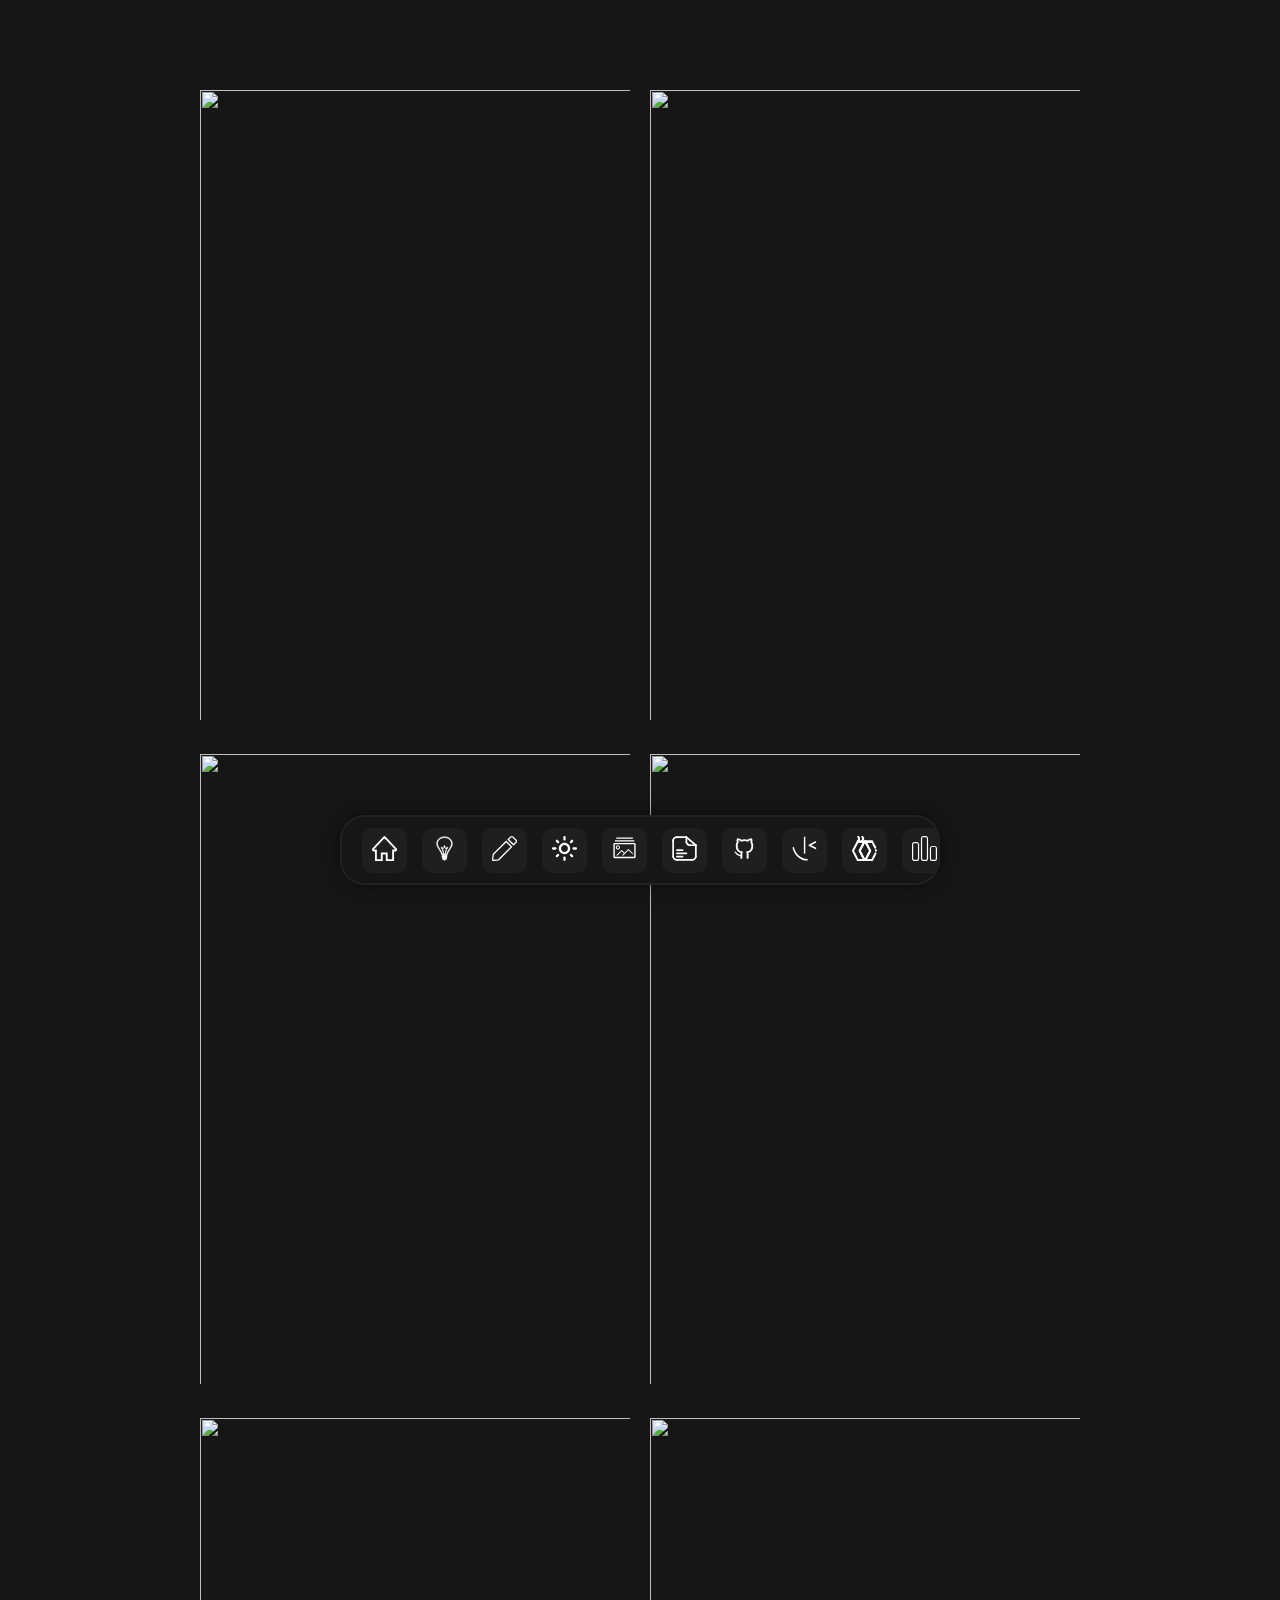
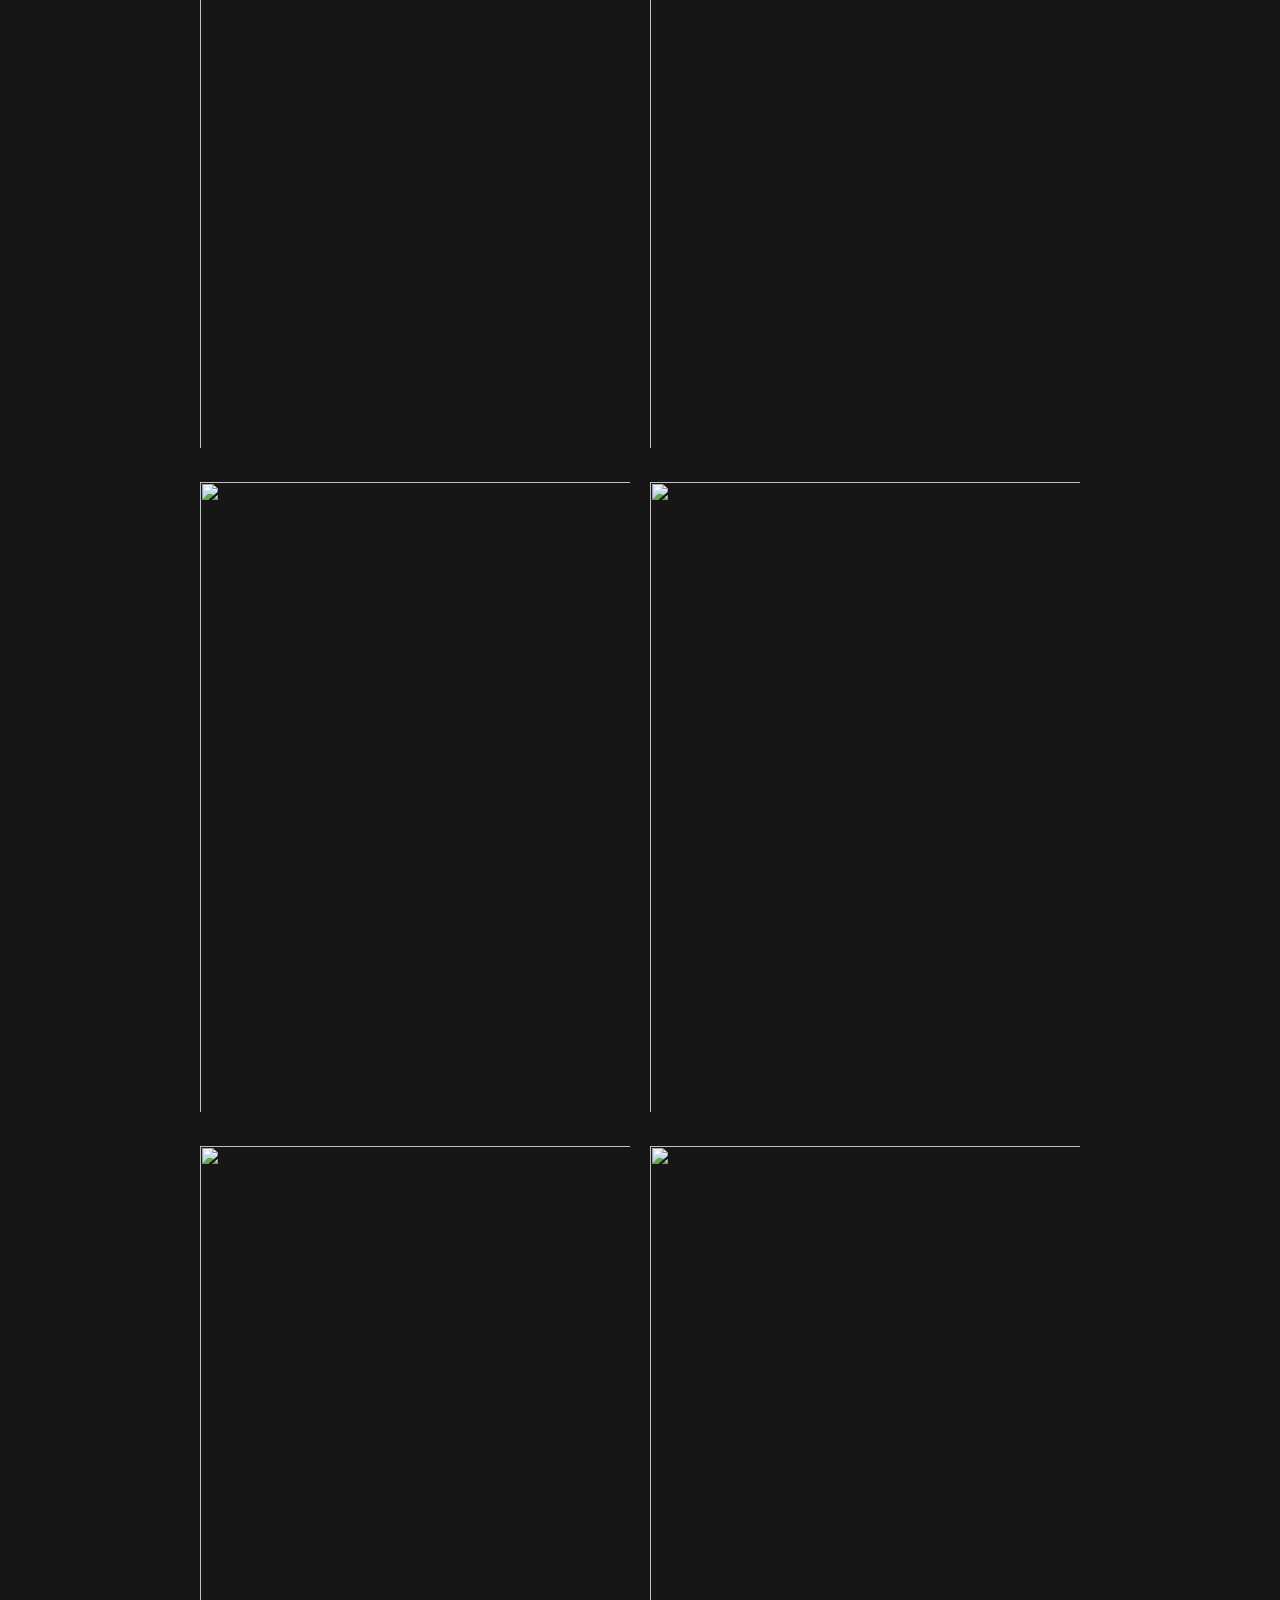
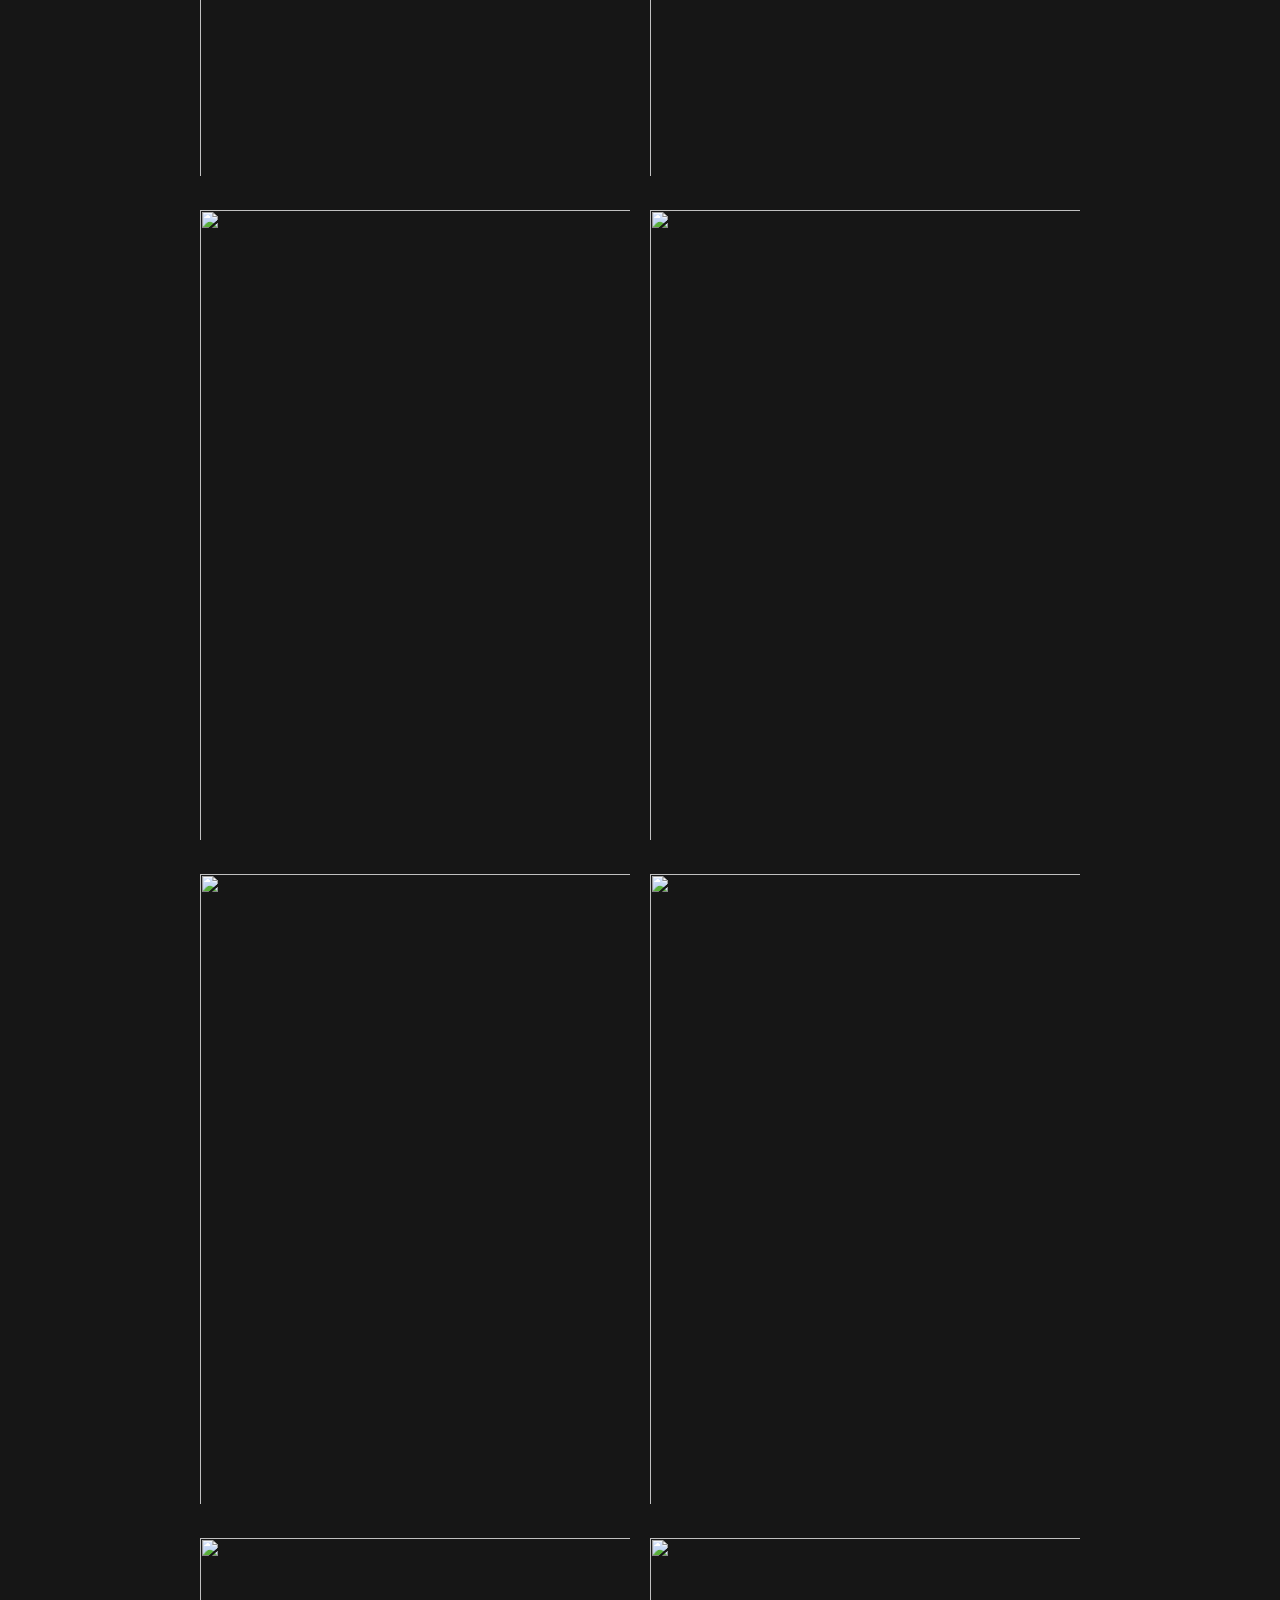
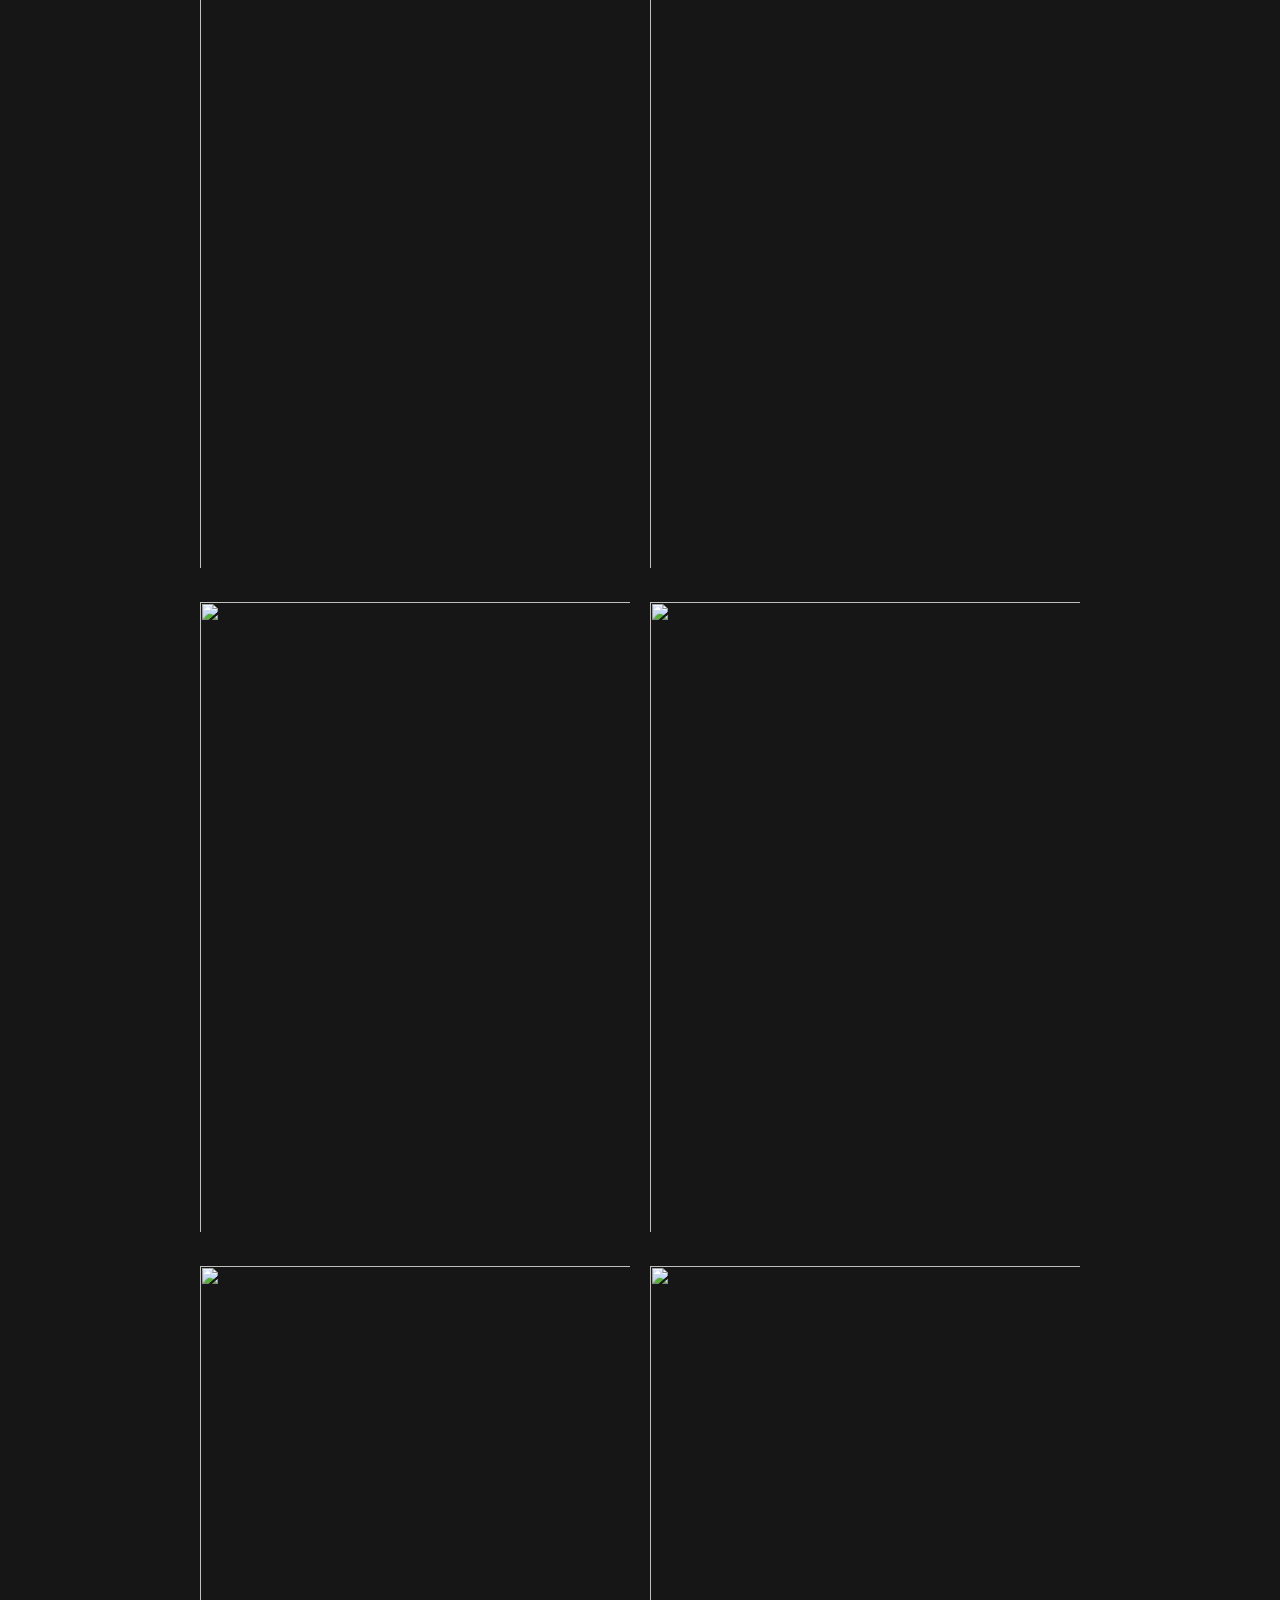
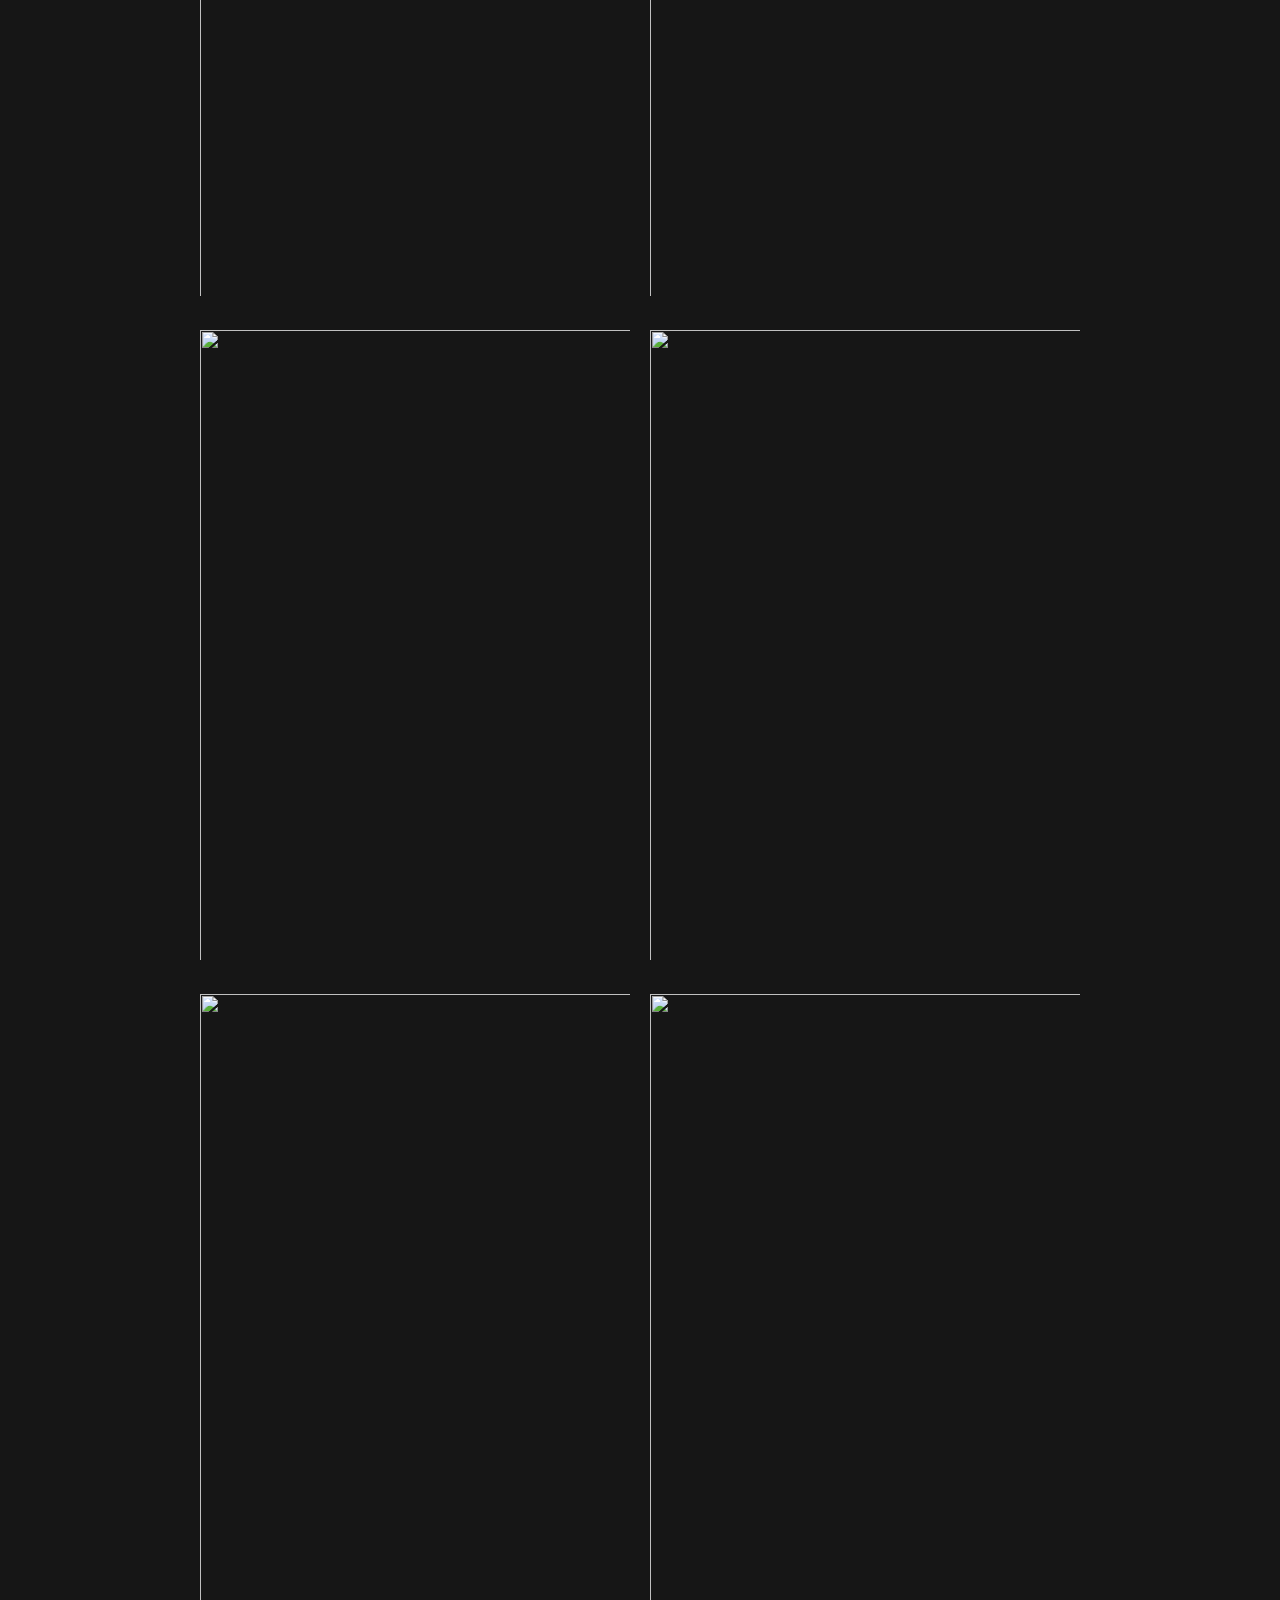
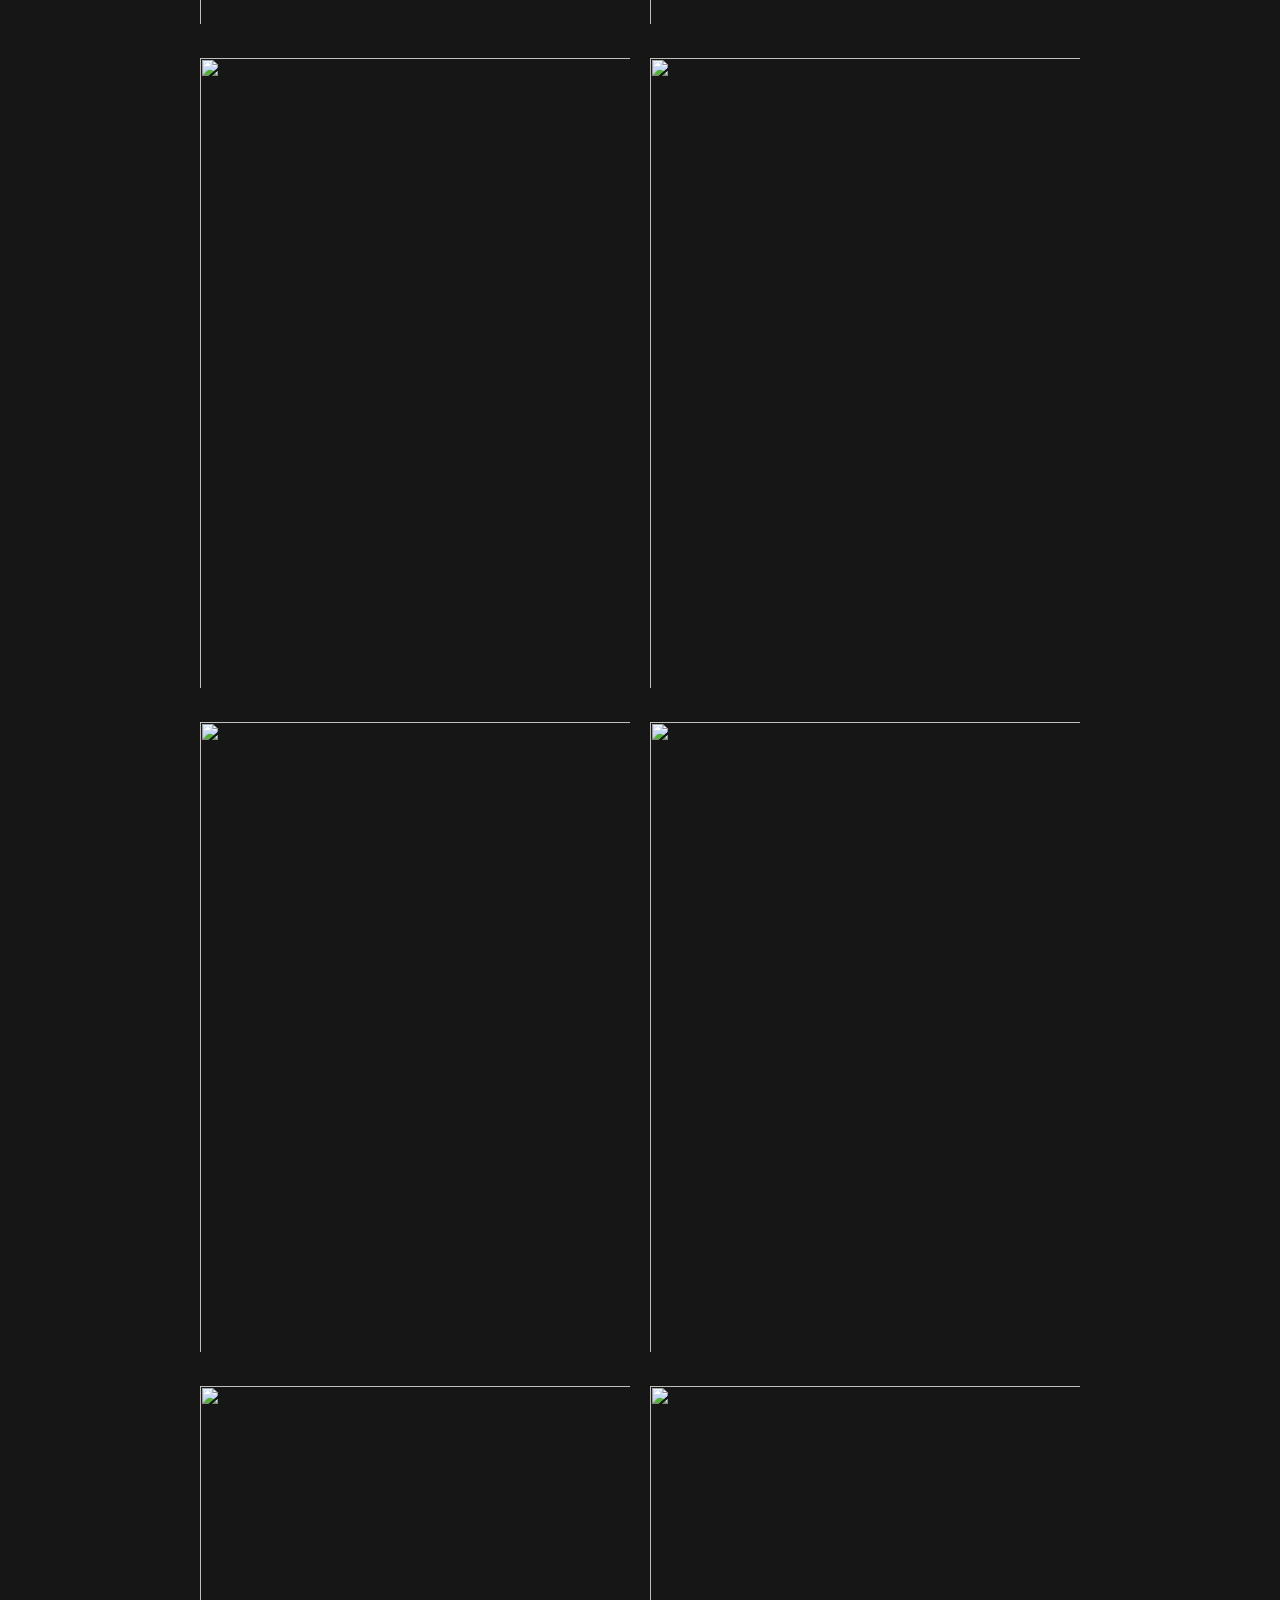
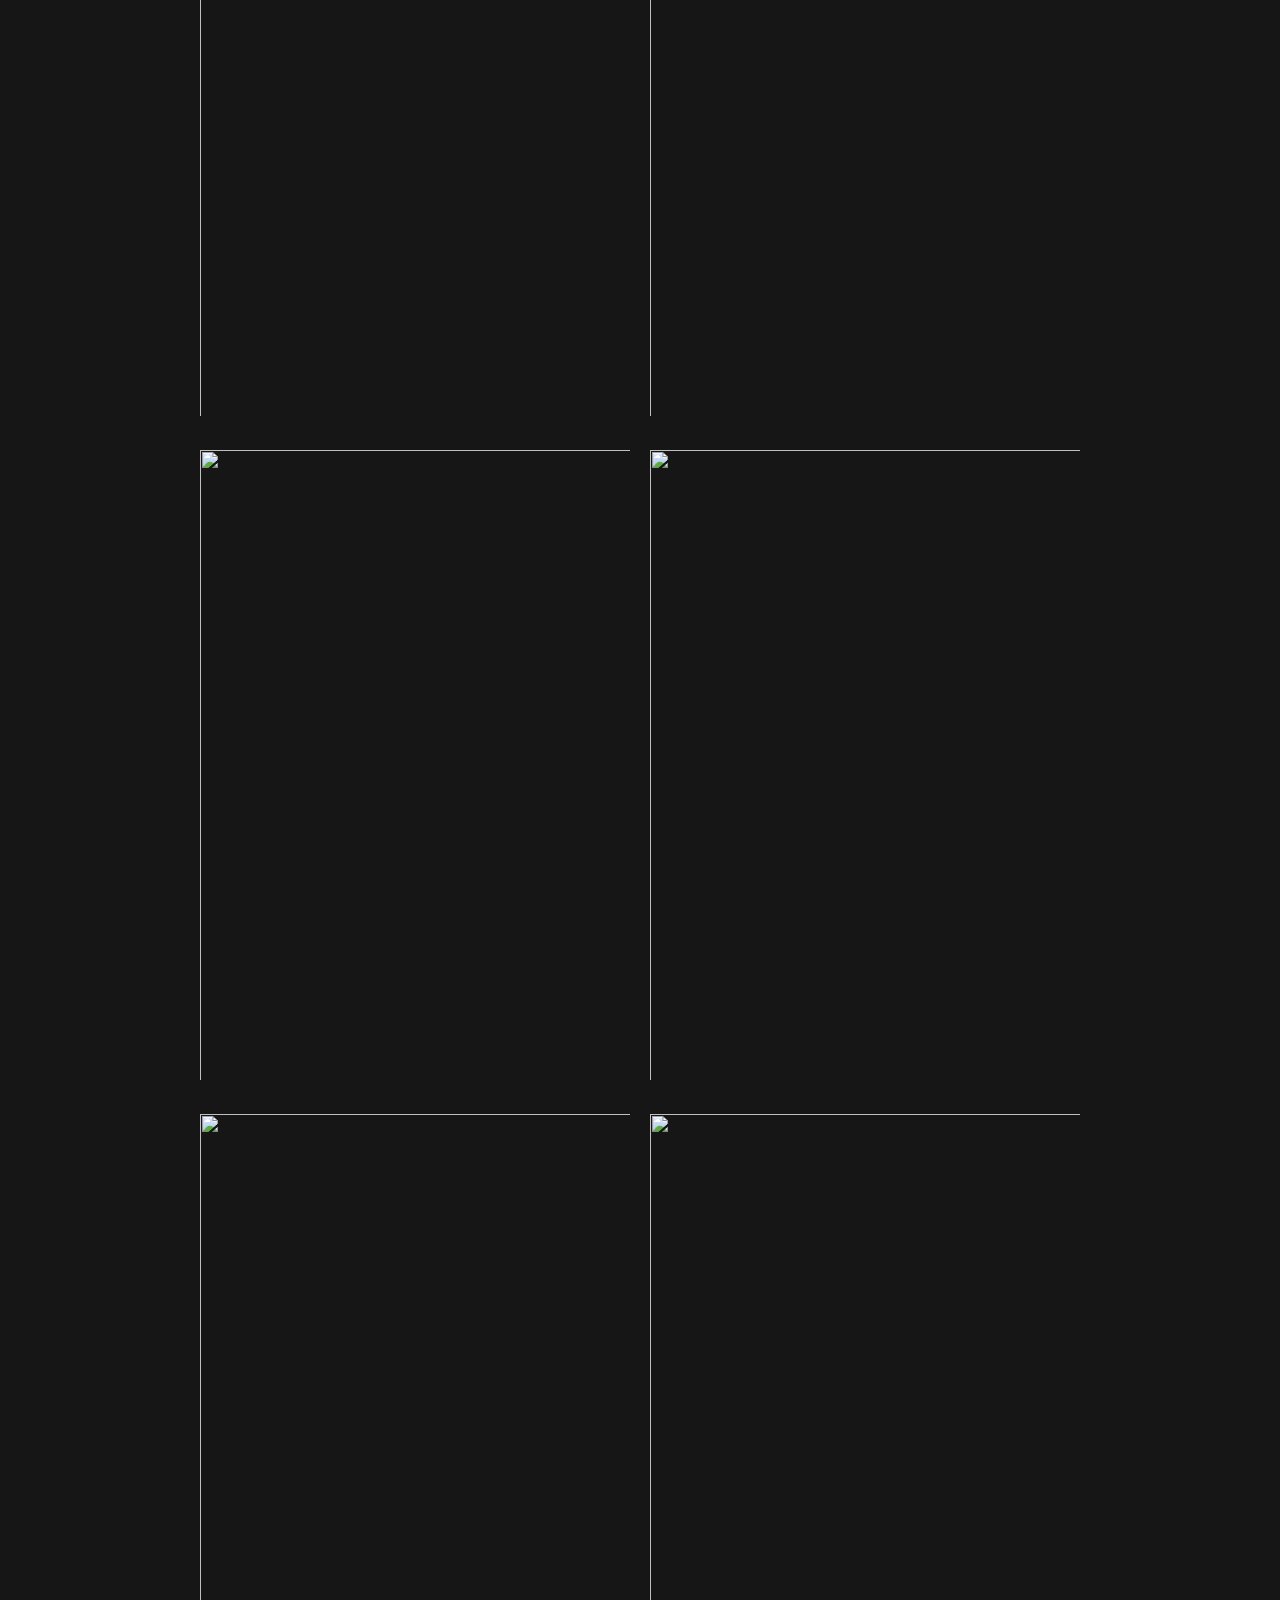
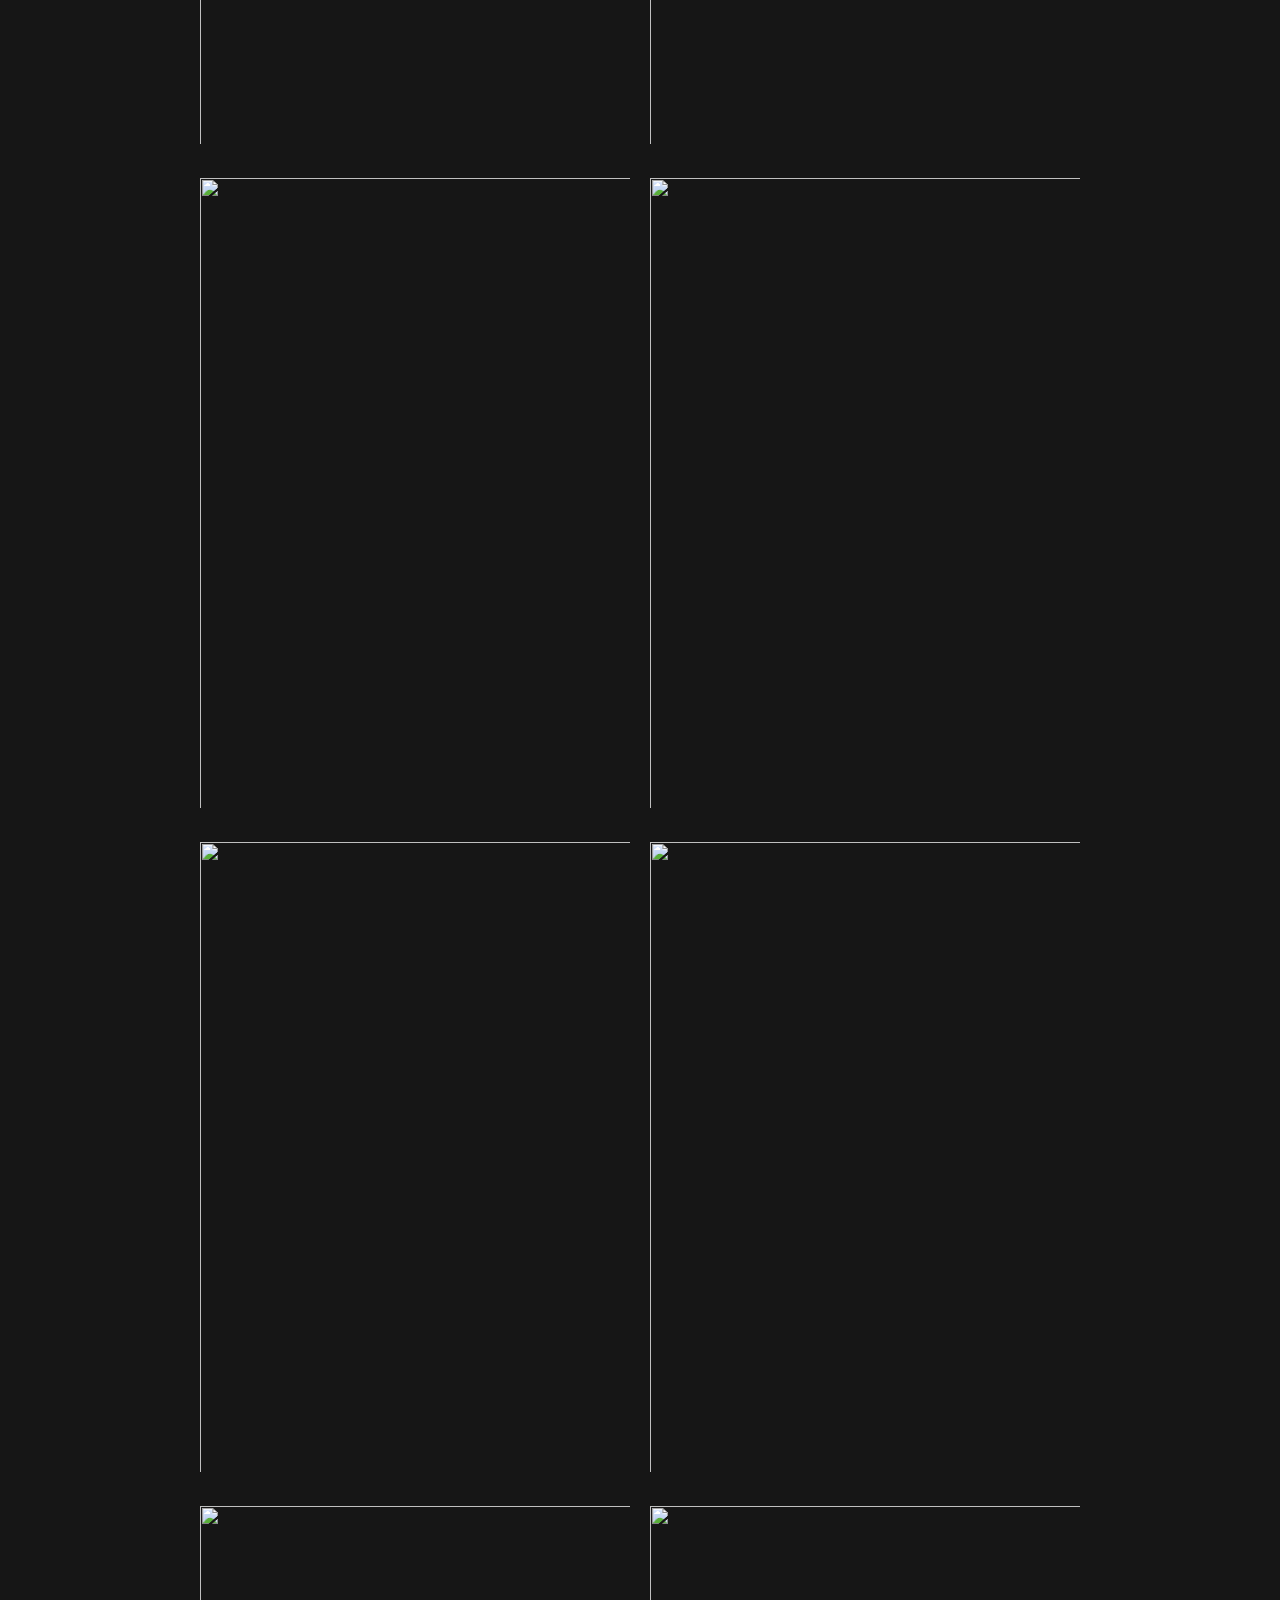
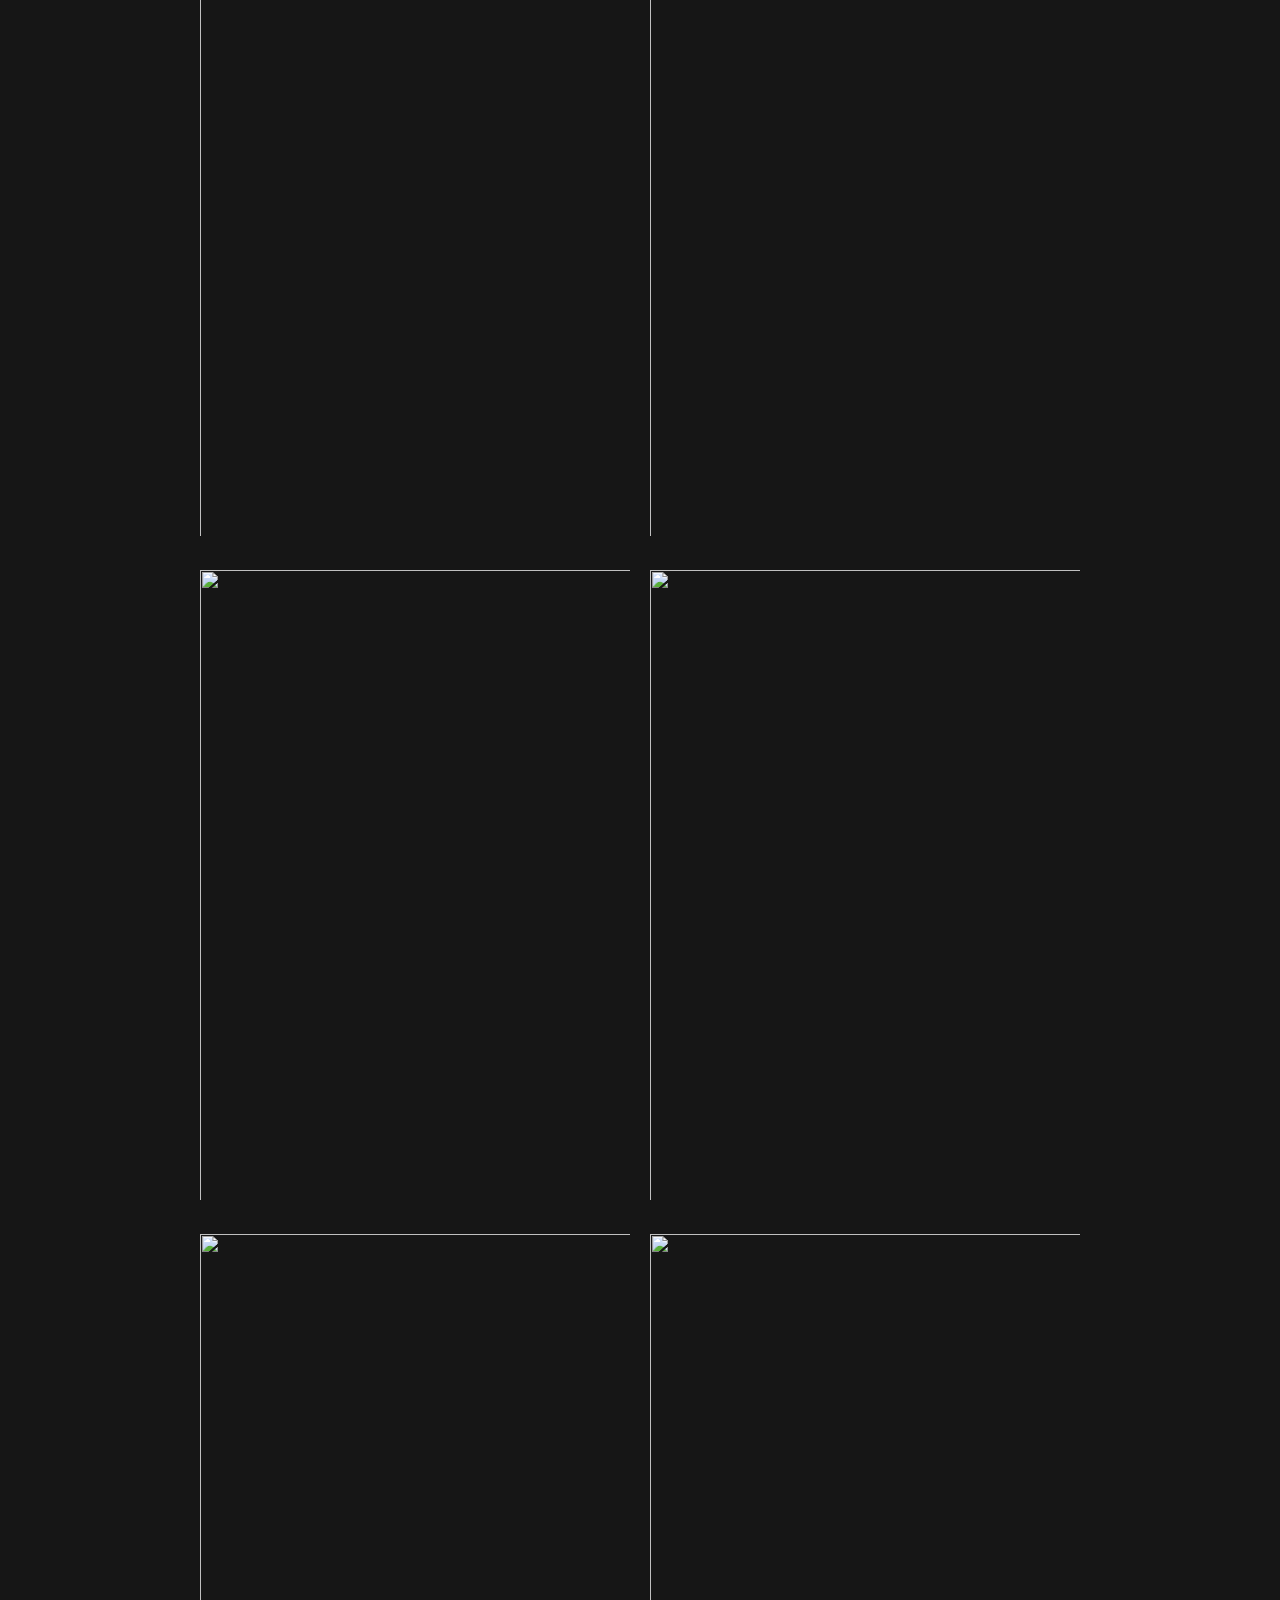
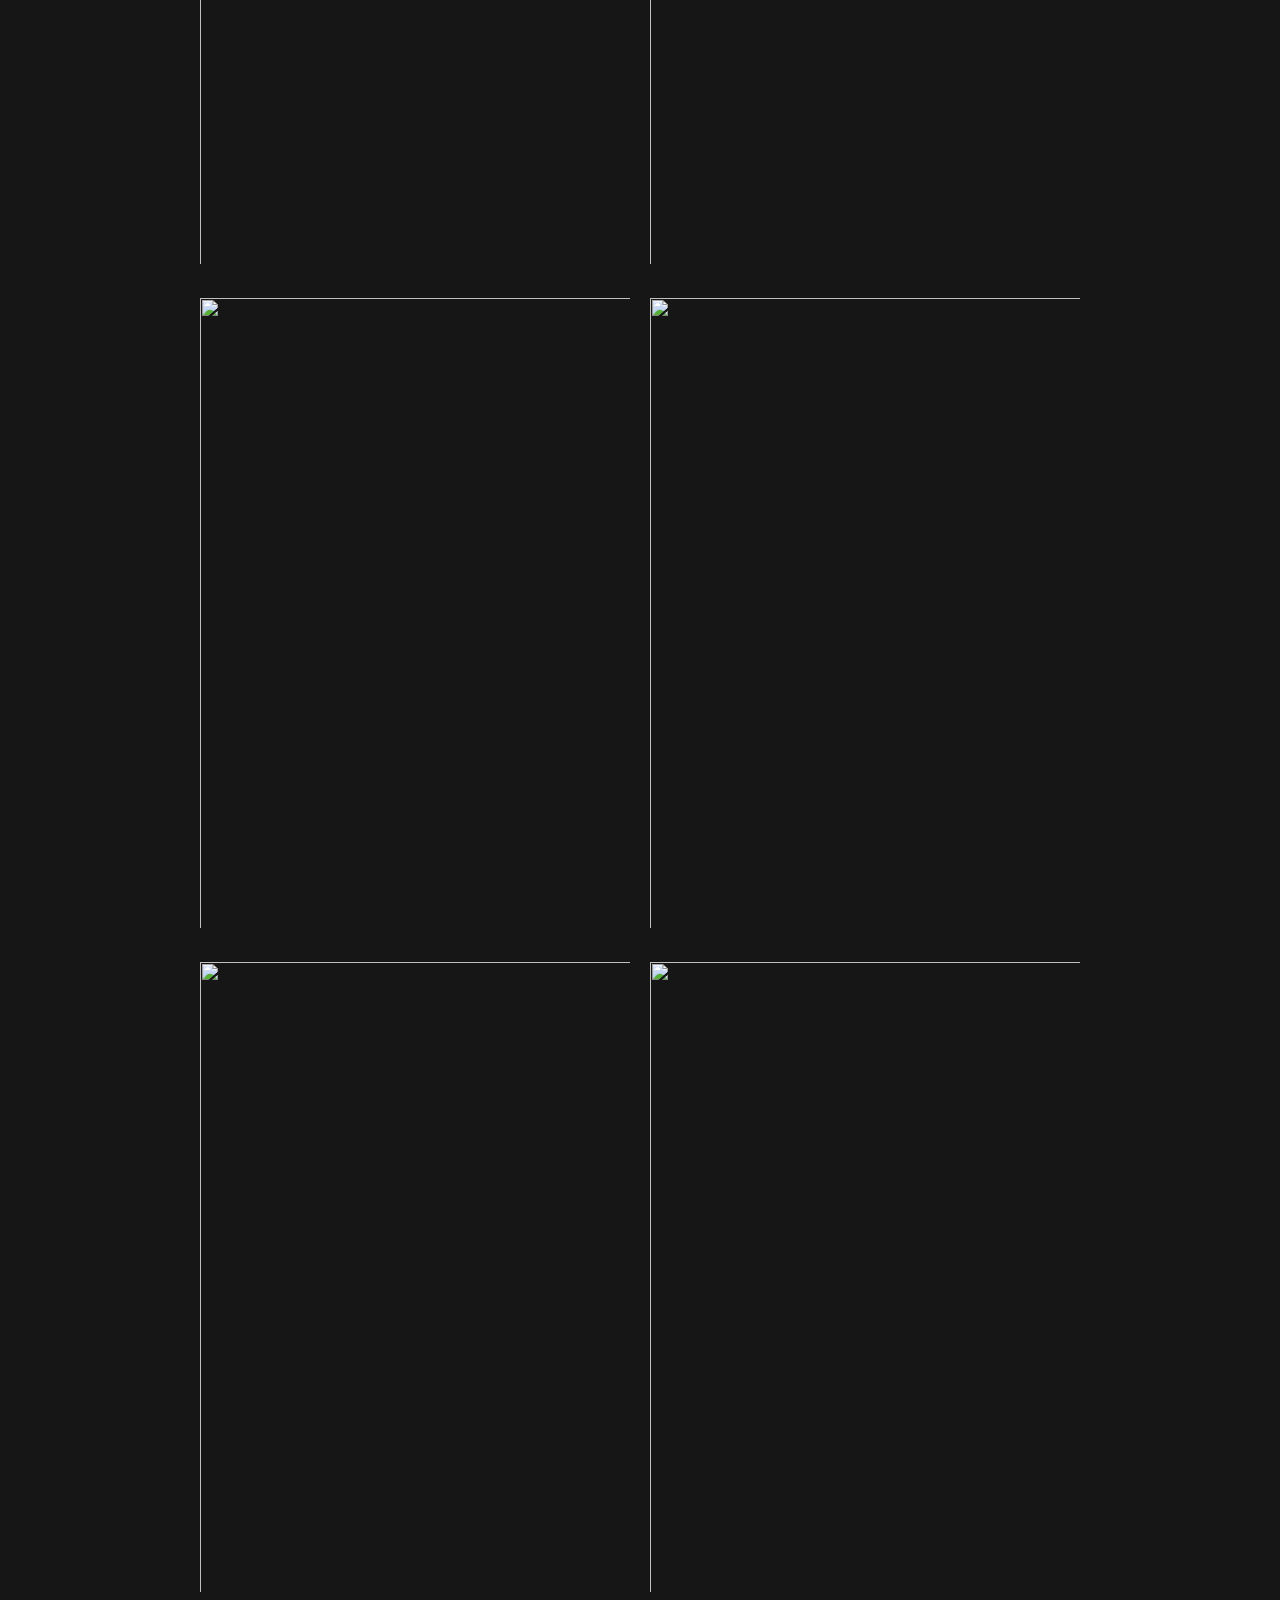
==== Pages/gallery.html @ d8a70b27 "Add files via upload" ====
<!DOCTYPE html>
<html lang="en">

<head>
    <meta charset="UTF-8">
    <meta http-equiv="X-UA-Compatible" content="IE=edge">
    <meta name="viewport" content="width=device-width, initial-scale=1.0">
    <!-- Primary Meta Tags -->
    <title>Nabil Wasir's Portfolio</title>
    <meta name="title" content="Nabil Wasir's Portfolio">
    <meta name="description" content="This is a portfolio of Nabil Wasir who is currently learning different programming languages.">

    <!-- Open Graph / Facebook -->
    <meta property="og:type" content="website">
    <meta property="og:url" content="https://metatags.io/">
    <meta property="og:title" content="Nabil Wasir's Portfolio">
    <meta property="og:description"
        content="This is a portfolio of Nabil Wasir who is currently learning different programming languages.">
    <meta property="og:image"
        content="https://metatags.io/assets/meta-tags-16a33a6a8531e519cc0936fbba0ad904e52d35f34a46c97a2c9f6f7dd7d336f2.png">

    <!-- Twitter -->
    <meta property="twitter:card" content="summary_large_image">
    <meta property="twitter:url" content="https://metatags.io/">
    <meta property="twitter:title" content="Nabil Wasir's Portfolio">
    <meta property="twitter:description"
        content="This is a portfolio of Nabil Wasir who is currently learning different programming languages.">
    <meta property="twitter:image"
        content="https://metatags.io/assets/meta-tags-16a33a6a8531e519cc0936fbba0ad904e52d35f34a46c97a2c9f6f7dd7d336f2.png">
    <link rel="stylesheet" href="/styles.css">
    <link rel="stylesheet" href="/Styles/galleryStyles.css">
    <link href="https://unpkg.com/aos@2.3.1/dist/aos.css" rel="stylesheet">
    <link rel="stylesheet" href="https://cdnjs.cloudflare.com/ajax/libs/animate.css/4.1.1/animate.min.css" />
    <link rel="shortcut icon" href="/images/logo-dark.svg" type="image/x-icon">
    <link rel="preconnect" href="https://fonts.googleapis.com">
    <link rel="preconnect" href="https://fonts.gstatic.com" crossorigin>
    <link
        href="https://fonts.googleapis.com/css2?family=Belleza&family=Cantarell&family=Open+Sans:ital,wght@1,400;1,700&display=swap"
        rel="stylesheet">
</head>

<body>
    <div class="gallery">
        <div class="image-container" data-aos="fade-up" data-aos-duration="3000">
            <img class="gallery-image" src="/gallery/Quotes1.webp" alt="">
        </div>
        <div class="image-container" data-aos="fade-up" data-aos-duration="3000">
            <img class="gallery-image" src="/gallery/Quote2.webp" alt="">
        </div>
        <div class="image-container" data-aos="fade-up" data-aos-duration="3000">
            <img class="gallery-image" src="/gallery/Quote4.webp" alt="">
        </div>
        <div class="image-container" data-aos="fade-up" data-aos-duration="3000">
            <img class="gallery-image" src="/gallery/Quote5.webp" alt="">
        </div>
        <div class="image-container" data-aos="fade-up" data-aos-duration="3000">
            <img class="gallery-image" src="/gallery/Quote7.webp" alt="">
        </div>
        <div class="image-container" data-aos="fade-up" data-aos-duration="3000">
            <img class="gallery-image" src="/gallery/cghs1.webp" alt="">
        </div>
        <div class="image-container" data-aos="fade-up" data-aos-duration="3000">
            <img class="gallery-image" src="/gallery/cghs3.webp" alt="">
        </div>
        <div class="image-container" data-aos="fade-up" data-aos-duration="3000">
            <img class="gallery-image" src="/gallery/cghs7.webp" alt="">
        </div>
        <div class="image-container" data-aos="fade-up" data-aos-duration="3000">
            <img class="gallery-image" src="/gallery/cghs8.webp" alt="">
        </div>
        <div class="image-container" data-aos="fade-up" data-aos-duration="3000">
            <img class="gallery-image" src="/gallery/cghs9.webp" alt="">
        </div>
        <div class="image-container" data-aos="fade-up" data-aos-duration="3000">
            <img class="gallery-image" src="/gallery/cghs10.webp" alt="">
        </div>
        <div class="image-container" data-aos="fade-up" data-aos-duration="3000">
            <img class="gallery-image" src="/gallery/cghs11.webp" alt="">
        </div>
        <div class="image-container" data-aos="fade-up" data-aos-duration="3000" data-aos-duration="3000">
            <img class="gallery-image" src="/gallery/ts1.webp" alt="">
        </div>
        <div class="image-container" data-aos="fade-up" data-aos-duration="3000">
            <img class="gallery-image" src="/gallery/ts2.webp" alt="">
        </div>
        <div class="image-container" data-aos="fade-up" data-aos-duration="3000">
            <img class="gallery-image" src="/gallery/ts3.webp" alt="">
        </div>
        <div class="image-container" data-aos="fade-up" data-aos-duration="3000">
            <img class="gallery-image" src="/gallery/ts5.webp" alt="">
        </div>
        <div class="image-container" data-aos="fade-up" data-aos-duration="3000">
            <img class="gallery-image" src="/gallery/ts6.webp" alt="">
        </div>
        <div class="image-container" data-aos="fade-up" data-aos-duration="3000">
            <img class="gallery-image" src="/gallery/ts7.webp" alt="">
        </div>
        <div class="image-container" data-aos="fade-up" data-aos-duration="3000">
            <img class="gallery-image" src="/gallery/ts8.webp" alt="">
        </div>
        <div class="image-container" data-aos="fade-up" data-aos-duration="3000">
            <img class="gallery-image" src="/gallery/ts9.webp" alt="">
        </div>
        <div class="image-container" data-aos="fade-up" data-aos-duration="3000">
            <img class="gallery-image" src="/gallery/ts10.webp" alt="">
        </div>
        <div class="image-container" data-aos="fade-up" data-aos-duration="3000">
            <img class="gallery-image" src="/gallery/ts11.webp" alt="">
        </div>
        <div class="image-container" data-aos="fade-up" data-aos-duration="3000">
            <img class="gallery-image" src="/gallery/ts12.webp" alt="">
        </div>
        <div class="image-container" data-aos="fade-up" data-aos-duration="3000">
            <img class="gallery-image" src="/gallery/ts13.webp" alt="">
        </div>
        <div class="image-container" data-aos="fade-up" data-aos-duration="3000">
            <img class="gallery-image" src="/gallery/ts14.webp" alt="">
        </div>
        <div class="image-container" data-aos="fade-up" data-aos-duration="3000">
            <img class="gallery-image" src="/gallery/ts15.webp" alt="">
        </div>
        <div class="image-container" data-aos="fade-up" data-aos-duration="3000">
            <img class="gallery-image" src="/gallery/ts16.webp" alt="">
        </div>
        <div class="image-container" data-aos="fade-up" data-aos-duration="3000">
            <img class="gallery-image" src="/gallery/ts17.webp" alt="">
        </div>
        <div class="image-container" data-aos="fade-up" data-aos-duration="3000">
            <img class="gallery-image" src="/gallery/ts18.webp" alt="">
        </div>
        <div class="image-container" data-aos="fade-up" data-aos-duration="3000">
            <img class="gallery-image" src="/gallery/ts19.webp" alt="">
        </div>
        <div class="image-container" data-aos="fade-up" data-aos-duration="3000">
            <img class="gallery-image" src="/gallery/ts20.webp" alt="">
        </div>
        <div class="image-container" data-aos="fade-up" data-aos-duration="3000">
            <img class="gallery-image" src="/gallery/ts21.webp" alt="">
        </div>
        <div class="image-container" data-aos="fade-up" data-aos-duration="3000">
            <img class="gallery-image" src="/gallery/ts22.webp" alt="">
        </div>
        <div class="image-container" data-aos="fade-up" data-aos-duration="3000">
            <img class="gallery-image" src="/gallery/ts23.webp" alt="">
        </div>
        <div class="image-container" data-aos="fade-up" data-aos-duration="3000">
            <img class="gallery-image" src="/gallery/ts24.webp" alt="">
        </div>
        <div class="image-container" data-aos="fade-up" data-aos-duration="3000">
            <img class="gallery-image" src="/gallery/ts25.webp" alt="">
        </div>
        <div class="image-container" data-aos="fade-up" data-aos-duration="3000">
            <img class="gallery-image" src="/gallery/ts26.webp" alt="">
        </div>
        <div class="image-container" data-aos="fade-up" data-aos-duration="3000">
            <img class="gallery-image" src="/gallery/ts27.webp" alt="">
        </div>
        <div class="image-container" data-aos="fade-up" data-aos-duration="3000">
            <img class="gallery-image" src="/gallery/ts28.webp" alt="">
        </div>
        <div class="image-container" data-aos="fade-up" data-aos-duration="3000">
            <img class="gallery-image" src="/gallery/ts29.webp" alt="">
        </div>
        <div class="image-container" data-aos="fade-up" data-aos-duration="3000">
            <img class="gallery-image" src="/gallery/ts30.webp" alt="">
        </div>
        <div class="image-container" data-aos="fade-up" data-aos-duration="3000">
            <img class="gallery-image" src="/gallery/ts31.webp" alt="">
        </div>
        <div class="image-container" data-aos="fade-up" data-aos-duration="3000">
            <img class="gallery-image" src="/gallery/ts32.webp" alt="">
        </div>
        <div class="image-container" data-aos="fade-up" data-aos-duration="3000">
            <img class="gallery-image" src="/gallery/ts33.webp" alt="">
        </div>
        <div class="image-container" data-aos="fade-up" data-aos-duration="3000">
            <img class="gallery-image" src="/gallery/ts34.webp" alt="">
        </div>
        <div class="image-container" data-aos="fade-up" data-aos-duration="3000">
            <img class="gallery-image" src="/gallery/ts35.webp" alt="">
        </div>
        <div class="image-container" data-aos="fade-up" data-aos-duration="3000">
            <img class="gallery-image" src="/gallery/mu1.webp" alt="">
        </div>
        <div class="image-container" data-aos="fade-up" data-aos-duration="3000">
            <img class="gallery-image" src="/gallery/mu2.webp" alt="">
        </div>
        <div class="image-container" data-aos="fade-up" data-aos-duration="3000">
            <img class="gallery-image" src="/gallery/mu3.webp" alt="">
        </div>
        <div class="image-container" data-aos="fade-up" data-aos-duration="3000">
            <img class="gallery-image" src="/gallery/mu4.webp" alt="">
        </div>
        <div class="image-container" data-aos="fade-up" data-aos-duration="3000">
            <img class="gallery-image" src="/gallery/mu5.webp" alt="">
        </div>
        <div class="image-container" data-aos="fade-up" data-aos-duration="3000">
            <img class="gallery-image" src="/gallery/mu6.webp" alt="">
        </div>
        <div class="image-container" data-aos="fade-up" data-aos-duration="3000">
            <img class="gallery-image" src="/gallery/mu7.webp" alt="">
        </div>
        <div class="image-container" data-aos="fade-up" data-aos-duration="3000">
            <img class="gallery-image" src="/gallery/mu8.webp" alt="">
        </div>
        <div class="image-container" data-aos="fade-up" data-aos-duration="3000">
            <img class="gallery-image" src="/gallery/mu9.webp" alt="">
        </div>
        <div class="image-container" data-aos="fade-up" data-aos-duration="3000">
            <img class="gallery-image" src="/gallery/mu10.webp" alt="">
        </div>
        <div class="image-container" data-aos="fade-up" data-aos-duration="3000">
            <img class="gallery-image" src="/gallery/mu11.webp" alt="">
        </div>
        <div class="image-container" data-aos="fade-up" data-aos-duration="3000">
            <img class="gallery-image" src="/gallery/mu12.webp" alt="">
        </div>
        <div class="image-container" data-aos="fade-up" data-aos-duration="3000">
            <img class="gallery-image" src="/gallery/mu13.webp" alt="">
        </div>
        <div class="image-container" data-aos="fade-up" data-aos-duration="3000">
            <img class="gallery-image" src="/gallery/mu14.webp" alt="">
        </div>
        <div class="image-container" data-aos="fade-up" data-aos-duration="3000">
            <img class="gallery-image" src="/gallery/mu15.webp" alt="">
        </div>
        <div class="image-container" data-aos="fade-up" data-aos-duration="3000">
            <img class="gallery-image" src="/gallery/mu16.webp" alt="">
        </div>
        <div class="image-container" data-aos="fade-up" data-aos-duration="3000">
            <img class="gallery-image" src="/gallery/mu17.webp" alt="">
        </div>
        <div class="image-container" data-aos="fade-up" data-aos-duration="3000">
            <img class="gallery-image" src="/gallery/mu18.webp" alt="">
        </div>
        <div class="image-container" data-aos="fade-up" data-aos-duration="3000">
            <img class="gallery-image" src="/gallery/mu19.webp" alt="">
        </div>
    </div>


    <nav class="animate__animated animate__fadeInUp">
        <div class="icon-container">


            <div class="nav-icon icon-1">
                <a href="/index.html"><img src="/images/home.svg" alt="" /></a>
            </div>


            <div class="nav-icon">
                <a href="/Pages/project.html"><img src="/images/project.svg" alt="" /></a>
            </div>


            <div class="nav-icon">
                <a href="/Pages/writing.html"><img src="/images/writings.svg" alt="" /></a>
            </div>

            <div class="nav-icon" id="mode">
                <a href="#"><img src="/images/light-mode.svg" alt="" /></a>
            </div>

            <div class="nav-icon">
                <a href="/Pages/gallery.html"><img src="/images/gallery.svg" alt="" /></a>
            </div>


            <div class="nav-icon">
                <a href="/Pages/word.html"><img src="/images/word.svg" alt="" /></a>
            </div>




            <div class="nav-icon">
                <a href="https://github.com/NabilWasir" target="_blank"><img src="/images/github.svg" alt="" /></a>
            </div>


            <div class="nav-icon">
                <a href="https://www.frontendmentor.io/profile/NabilWasir" target="_blank"><img src="/images/Frontend_Mentor_Logo.svg" alt="" /></a>
            </div>


            <div class="nav-icon">
                <a href="https://judge.beecrowd.com/en/profile/1178637" target="_blank"><img src="/images/beecrowd.svg" alt="" /></a>
            </div>


            <div class="nav-icon">
                <a href="https://codeforces.com/profile/Nabil_Wasir" target="_blank"><img src="/images/codeforces.svg" alt="" /></a>
            </div>


            <div class="nav-icon">
                <a href="https://www.instagram.com/raisa._.rahin/" target="_blank"><img src="/images/instagram.svg" alt="" /></a>
            </div>
            <div class="nav-icon">
                <a href="https://www.facebook.com/nabilwasir/" target="_blank"><img src="/images/facebook.svg" alt="" /></a>
            </div>
            <div class="nav-icon icon-last">
                <a href="https://twitter.com/nab1l_w4sir" target="_blank"><img src="/images/twitter.svg" alt="" /></a>
            </div>
        </div>
    </nav>

    <script src="https://unpkg.com/aos@2.3.1/dist/aos.js"></script>

    <script>
        AOS.init();
    </script>

    <script>

        var mode = document.getElementById("mode");

        mode.onclick = function () {
            document.body.classList.toggle("light-theme");
        }
    </script>

</body>

</html>
---- styles.css ----
:root {
  --color-background: #161616;
  --color-primary: #1f1f1f;
  --color-secondary: #ffffff;
  --color-accent: #a0a0a0;
  --color-line: #9f9f9f;
  --color-border: #222222;
}

.light-theme {
  --color-background: #fcfcfc;
  --color-primary: #f0f0f0;
  --color-secondary: #171717;
  --color-accent: #777777;
  --color-line: #9f9f9f;
  --color-border: transparent;
}

*,
*::before,
*::after {
  margin: 0;
  padding: 0;
  box-sizing: border-box;
}

body {
  display: flex;
  justify-content: center;
  background-color: var(--color-background);
  caret-color: rgb(255, 154, 158);
  transition: background-color 0.3s ease, color 0.2s ease;
}

::selection {
  background: rgb(255, 154, 158);
  color: var(--color-secondary);
}

::-webkit-scrollbar {
  display: none;
}

nav {
  width: 243px;
  height: 65px;
  background-color: var(--color-background);
  border-radius: 25px;
  position: fixed;
  bottom: 15px;
  -webkit-box-shadow: 0px 0px 20px -3px rgba(0, 0, 0, 0.7);
  -moz-box-shadow: 0px 0px 20px -3px rgba(0, 0, 0, 0.7);
  box-shadow: 0px 0px 20px -3px rgba(0, 0, 0, 0.7);
  overflow-x: auto;
  overflow-y: hidden;
  transition: background-color 0.3s ease, box-shadow 0.3s ease;
  border: 2px solid var(--color-border);
}

.icon-container {
  display: inline-flex;
  align-items: center;
  height: 100%;
}

.nav-icon {
  display: flex;
  justify-content: center;
  align-items: center;
  width: 40px;
  height: 40px;
  margin: 0 0 0 10px;
  border-radius: 10px;
  background-color: var(--color-primary);
  transition: background-color 0.3s ease, transform 0.2s ease;
  cursor: pointer;
}

.nav-icon:hover {
  background-color: var(--color-secondary);
  opacity: 0.9;
  transition: 0.3s;
  transform: translateY(-2px);
}

.nav-icon img {
  width: 20px;
  height: 20px;
  filter: brightness(0) invert(1);
  transition: filter 0.2s ease;
}

.light-theme .nav-icon img {
  filter: brightness(0) invert(0);
}

.nav-icon:hover img {
  filter: brightness(0) invert(0);
}

.light-theme .nav-icon:hover img {
  filter: brightness(0) invert(1);
}

.icon-1 {
  margin: 0 0 0 15px;
}

.icon-last {
  margin-right: 15px;
}

@media screen and (min-width: 1024px) {
  nav {
    width: 600px;
    height: 70px;
  }

  .nav-icon {
    margin: 0 0 0 15px;
    width: 45px;
    height: 45px;
  }

  .nav-icon img {
    width: 25px;
    height: 25px;
  }

  .icon-1 {
    margin: 0 0 0 20px;
  }

  .icon-last {
    margin-right: 20px;
  }
}

h1,
h2,
h3,
h4,
p {
  color: var(--color-secondary);
  transition: color 0.2s ease;
}

h1 {
  font-size: 2rem;
  font-family: "Poppins", sans-serif;
}

h2 {
  font-size: 1.3rem;
  font-family: "Belleza", sans-serif;
}

h3 {
  font-size: 1.2rem;
  font-family: "Belleza", sans-serif;
}

p {
  color: var(--color-accent);
  font-family: "Cantarell", sans-serif;
}

@media screen and (min-width: 1024px) {
  h1 {
    font-size: 2.4rem;
  }

  h2 {
    font-size: 1.7rem;
  }

  h3 {
    font-size: 1.4rem;
  }

  p {
    font-size: 1.1rem;
  }
}

.home-line {
  transition: background-color 0.2s ease;
}
---- Styles/galleryStyles.css ----
/*gallery*/

.gallery {
  padding: 30px 0 70px 0;
}

.gallery-container {
  width: 335px;
  height: 500px;
}

.gallery-image {
  width: 335px;
  height: 500px;
  object-fit: cover;
  padding: 0 0 10px 0;
}

@media screen and (min-width: 1024px) {
  .gallery {
    display: flex;
    justify-content: center;
    align-items: center;
    flex-wrap: wrap;
    padding: 80px 0 80px 0;
  }

  .gallery-container {
    width: 600px;
    height: 1000px;
  }

  .gallery-image {
    padding: 10px 10px;
    width: 450px;
    height: 650px;
  }
}
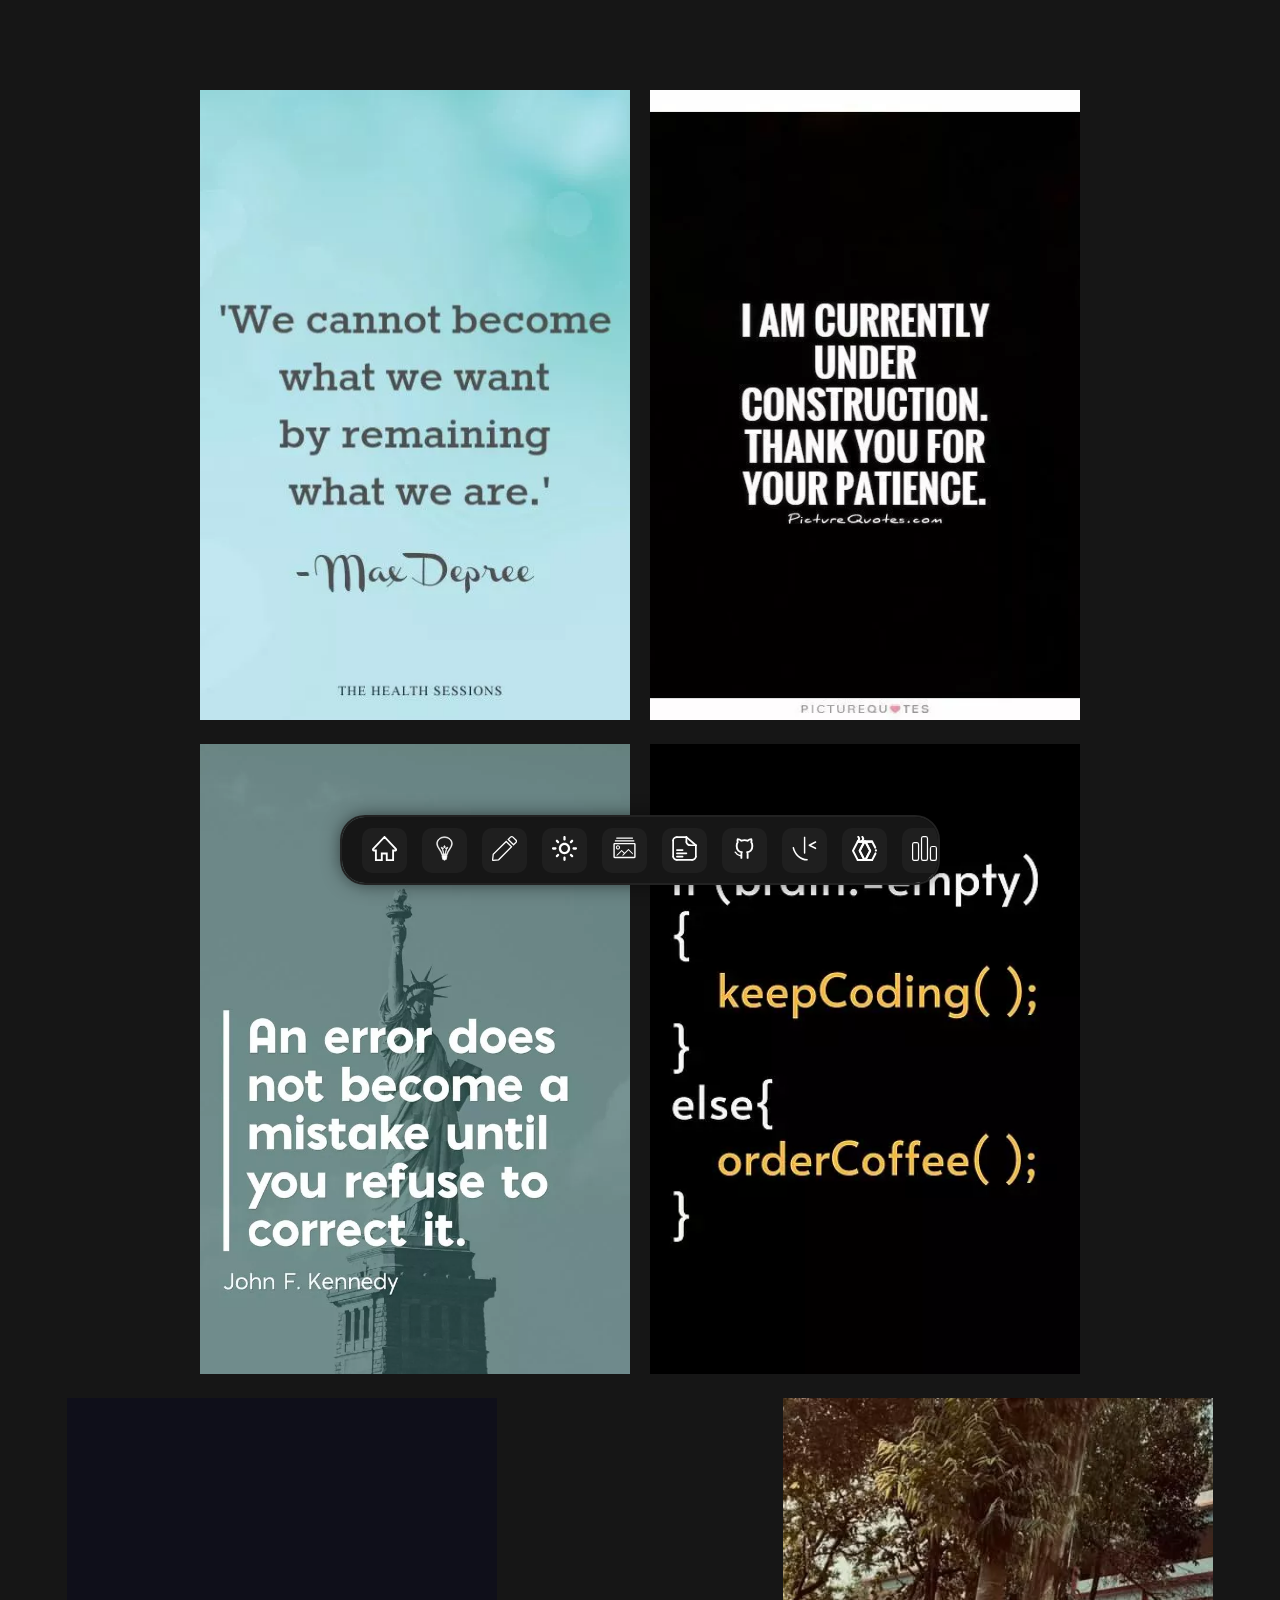
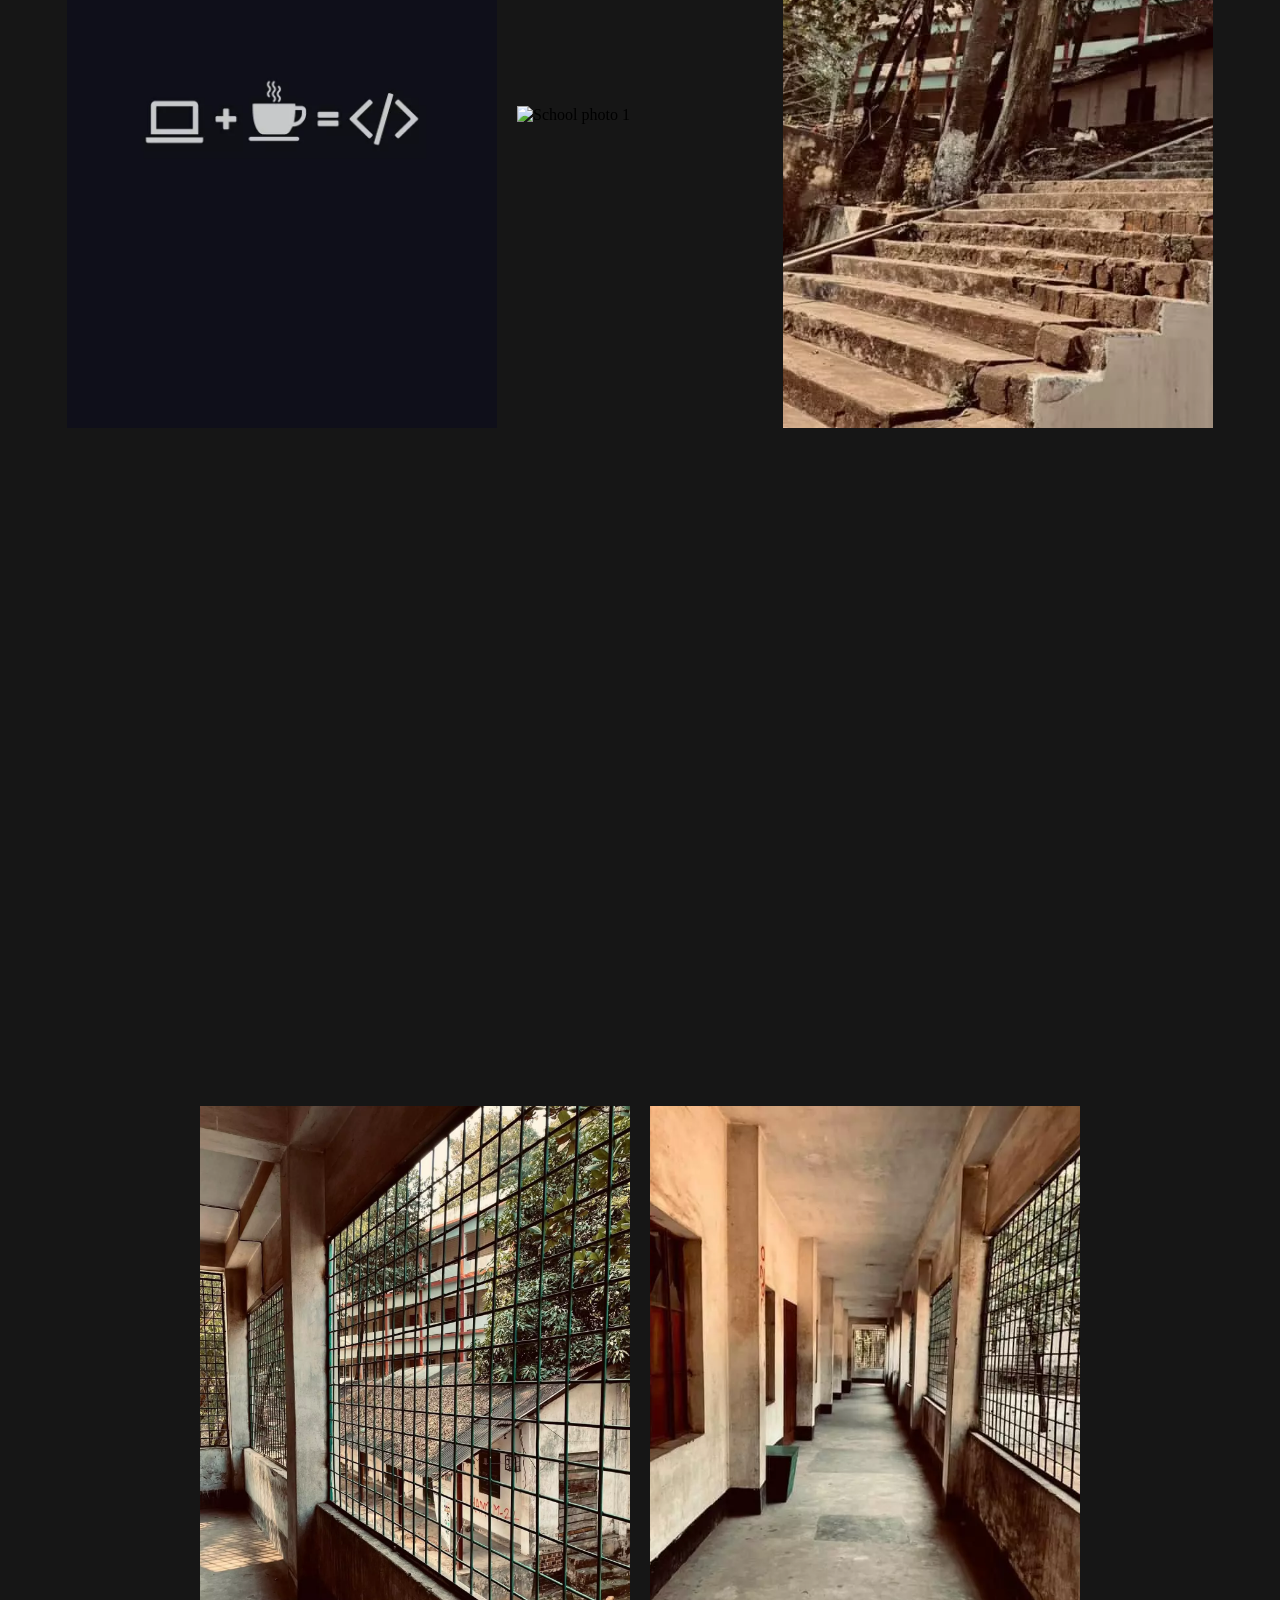
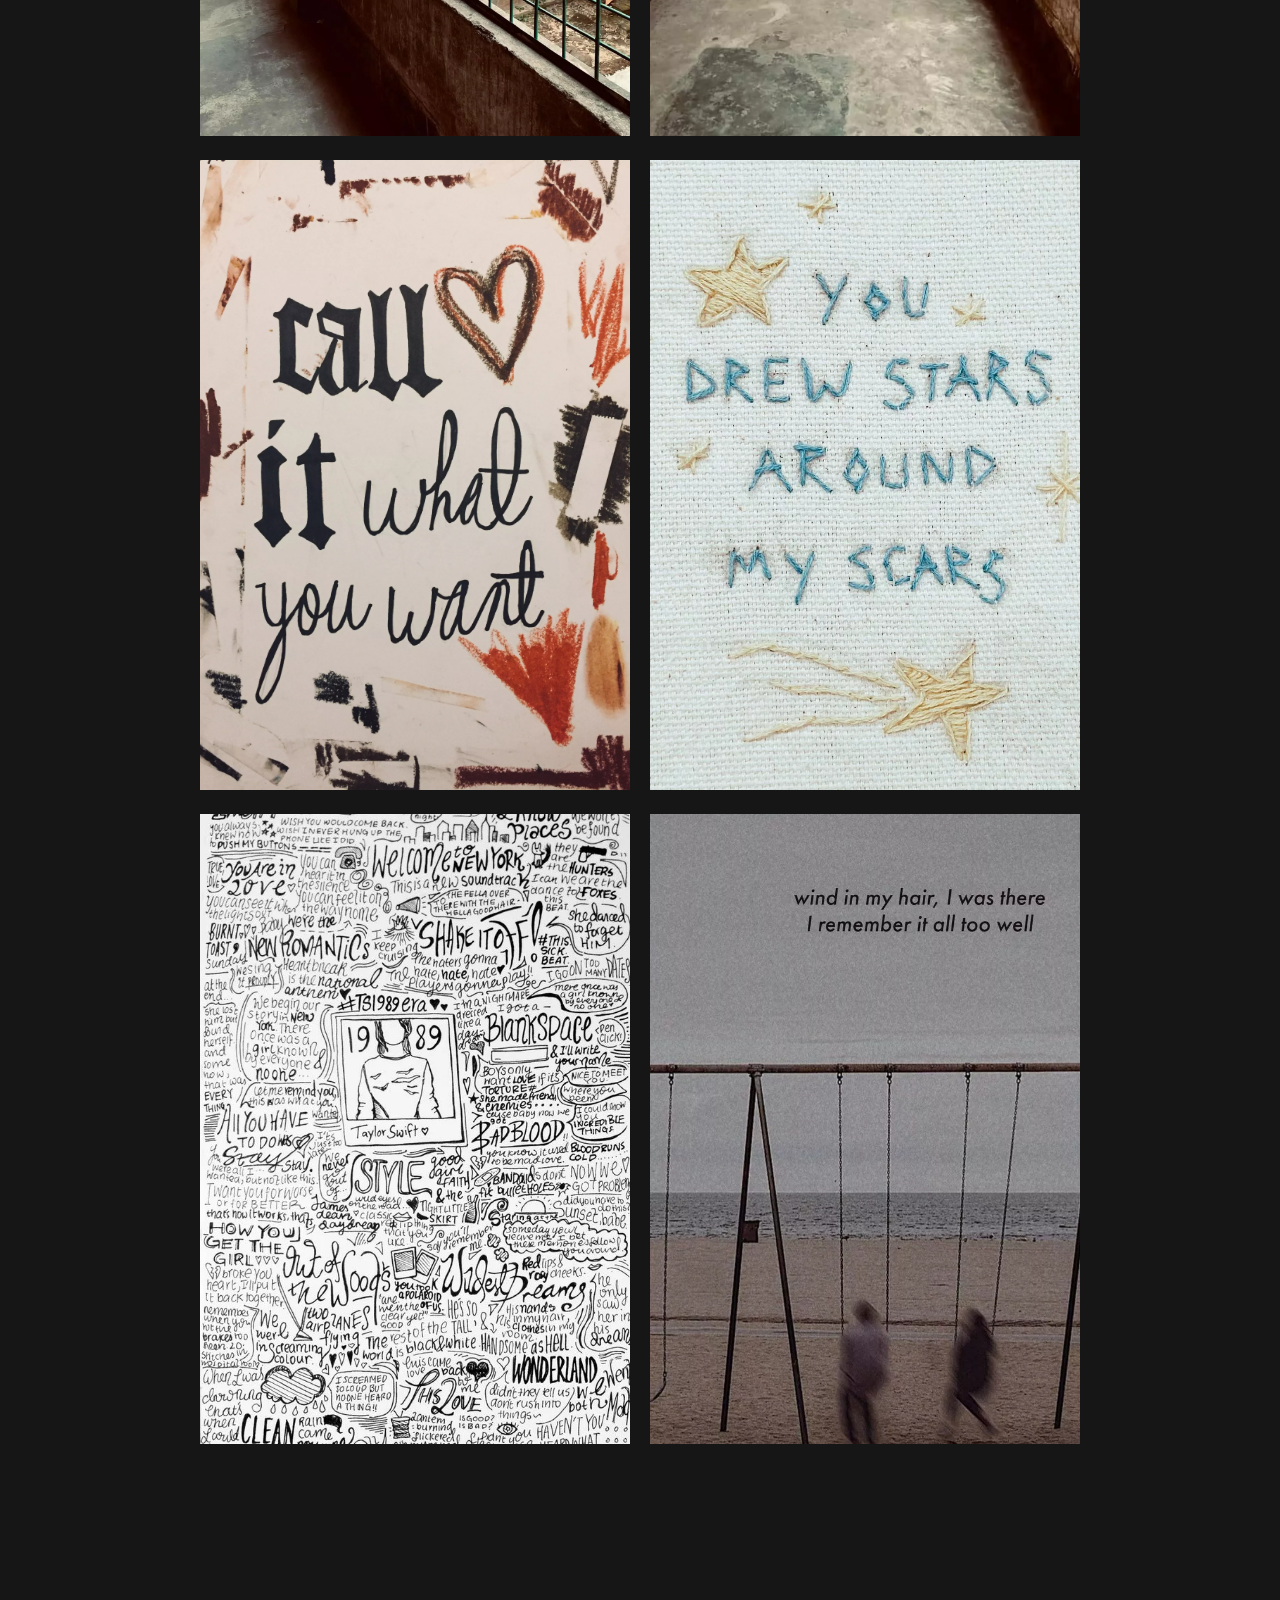
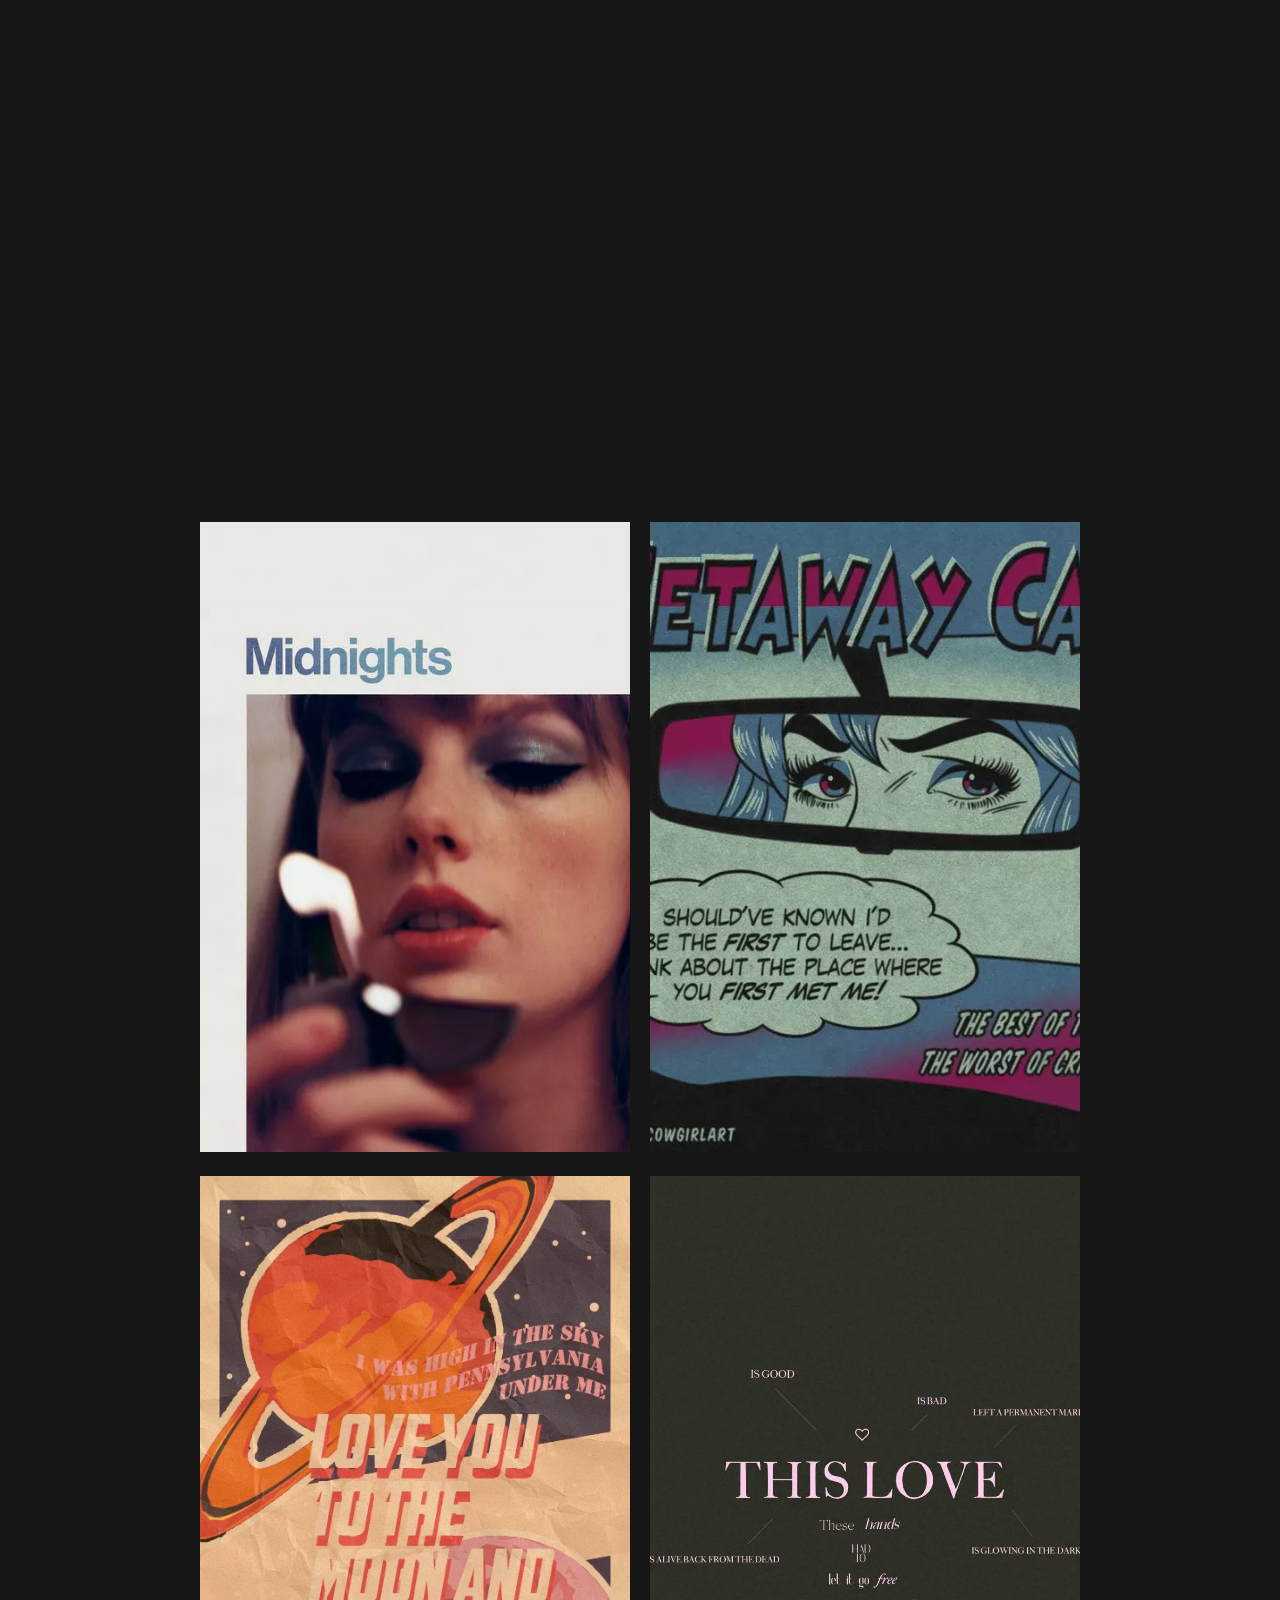
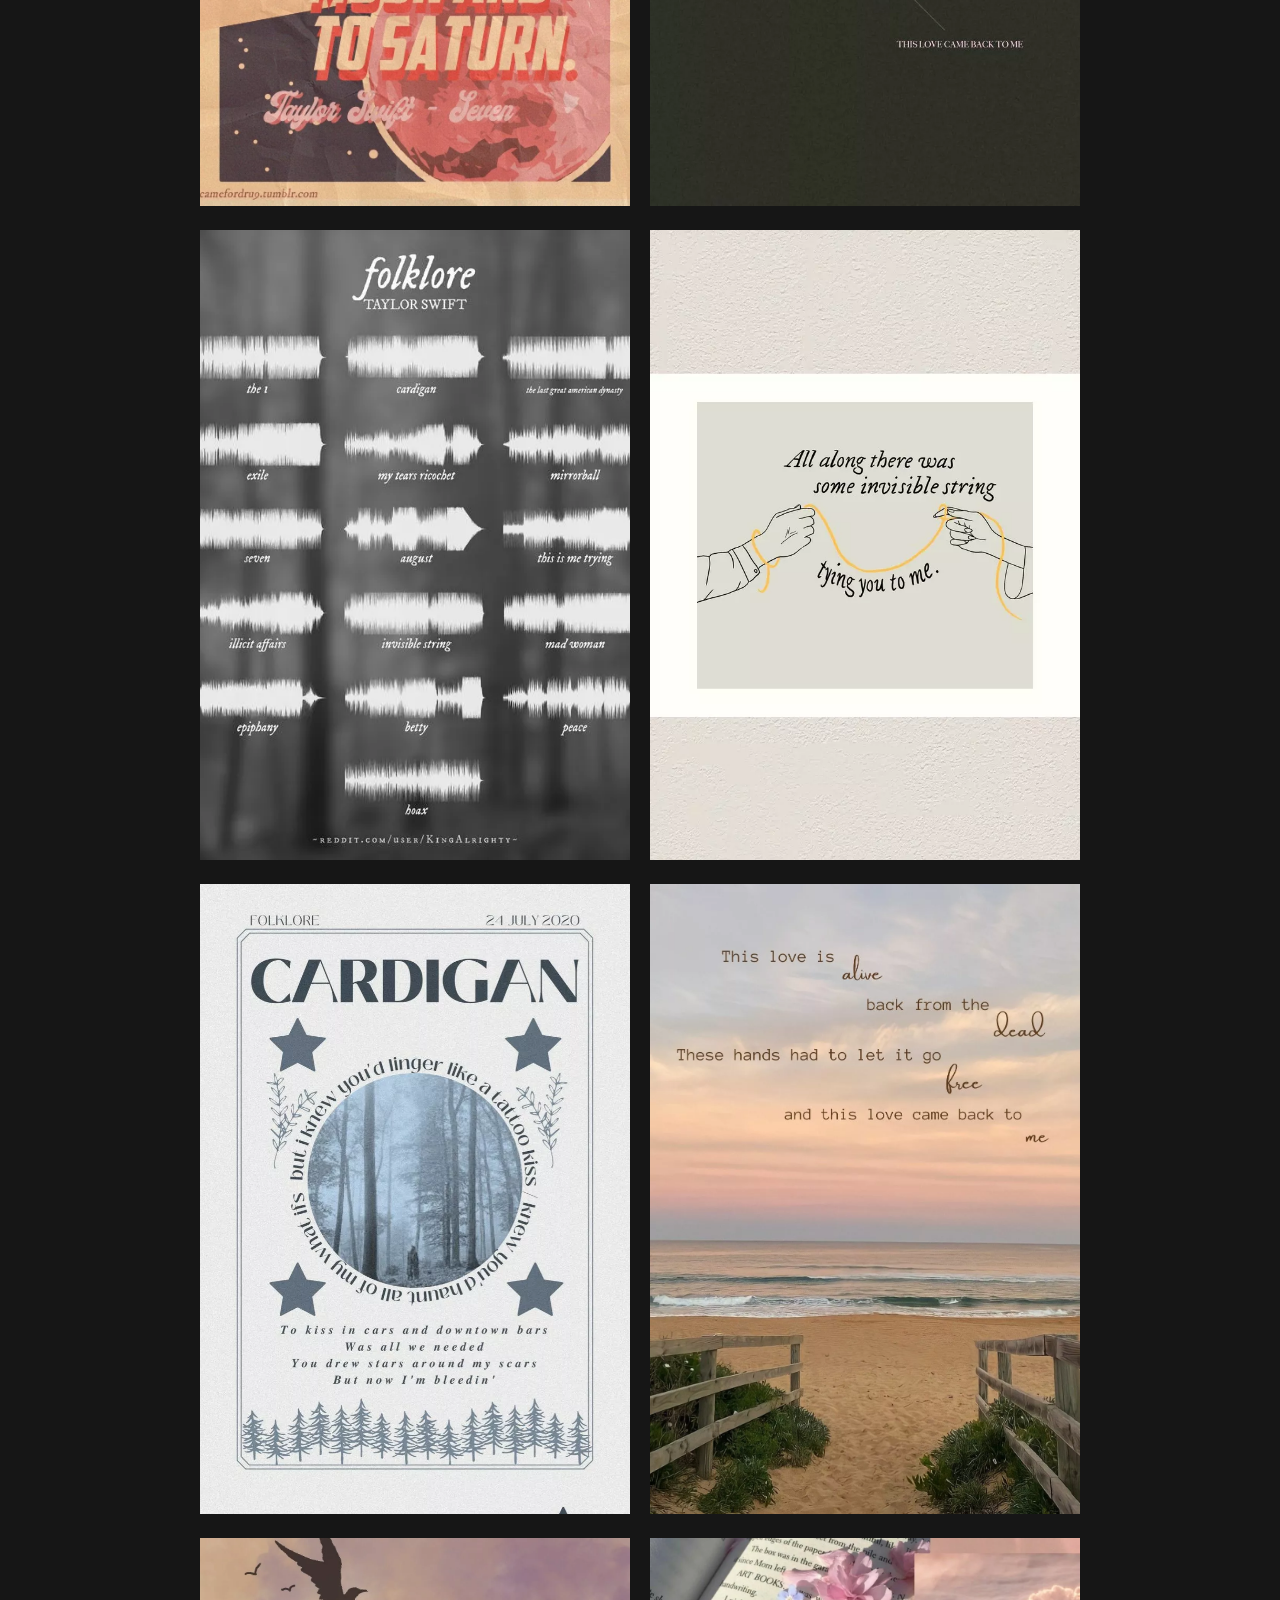
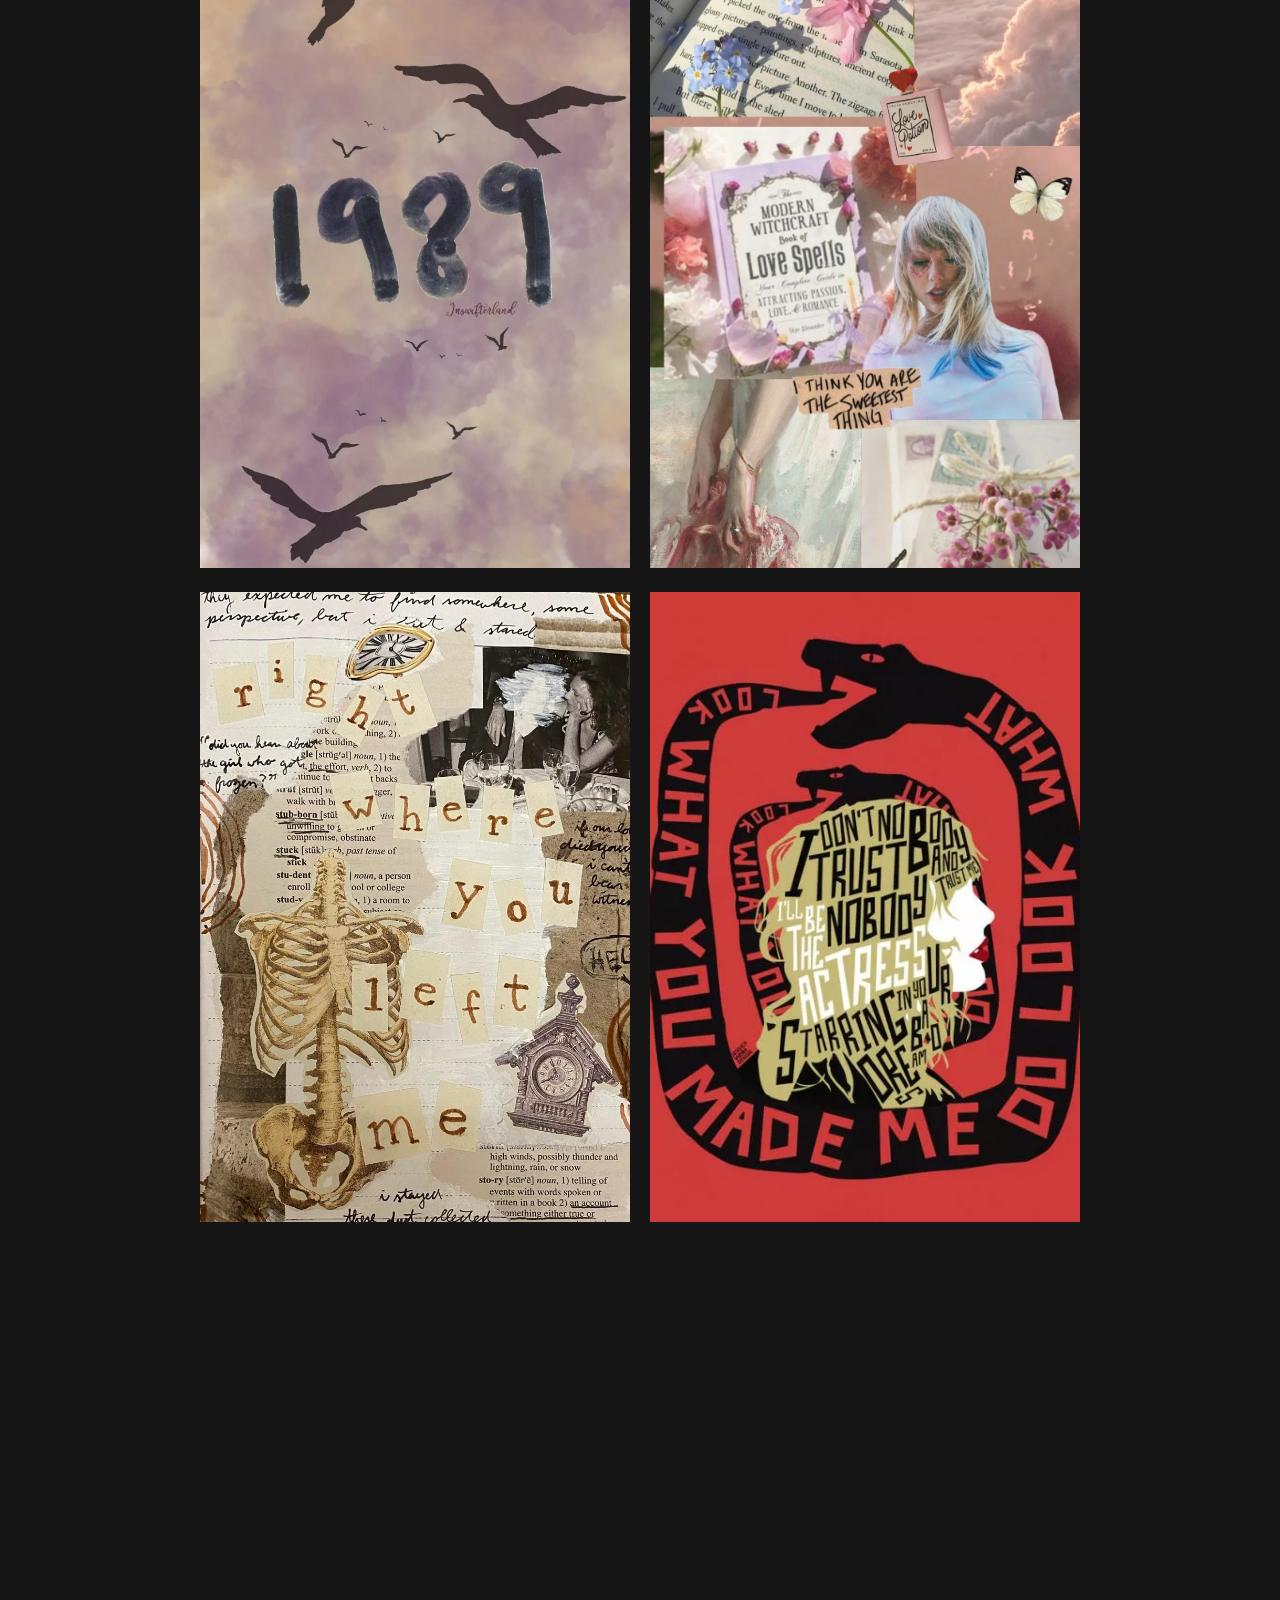
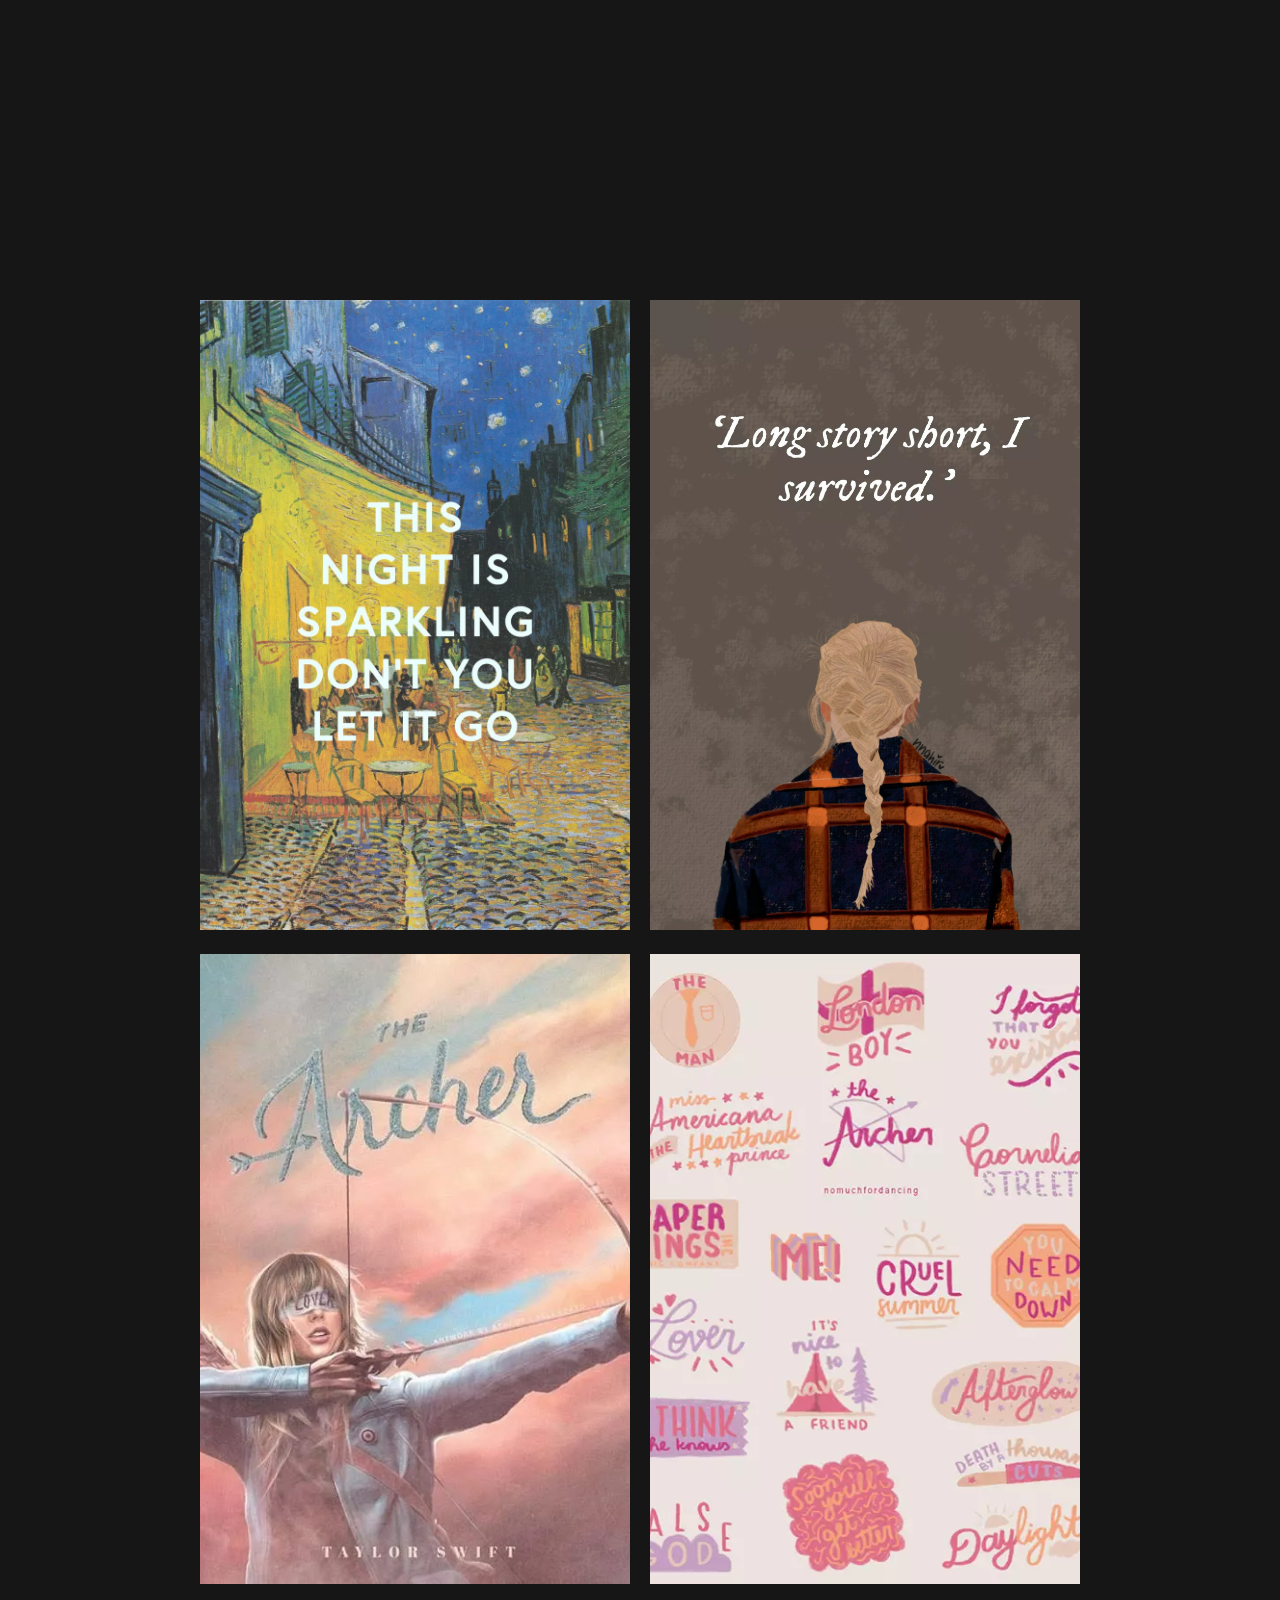
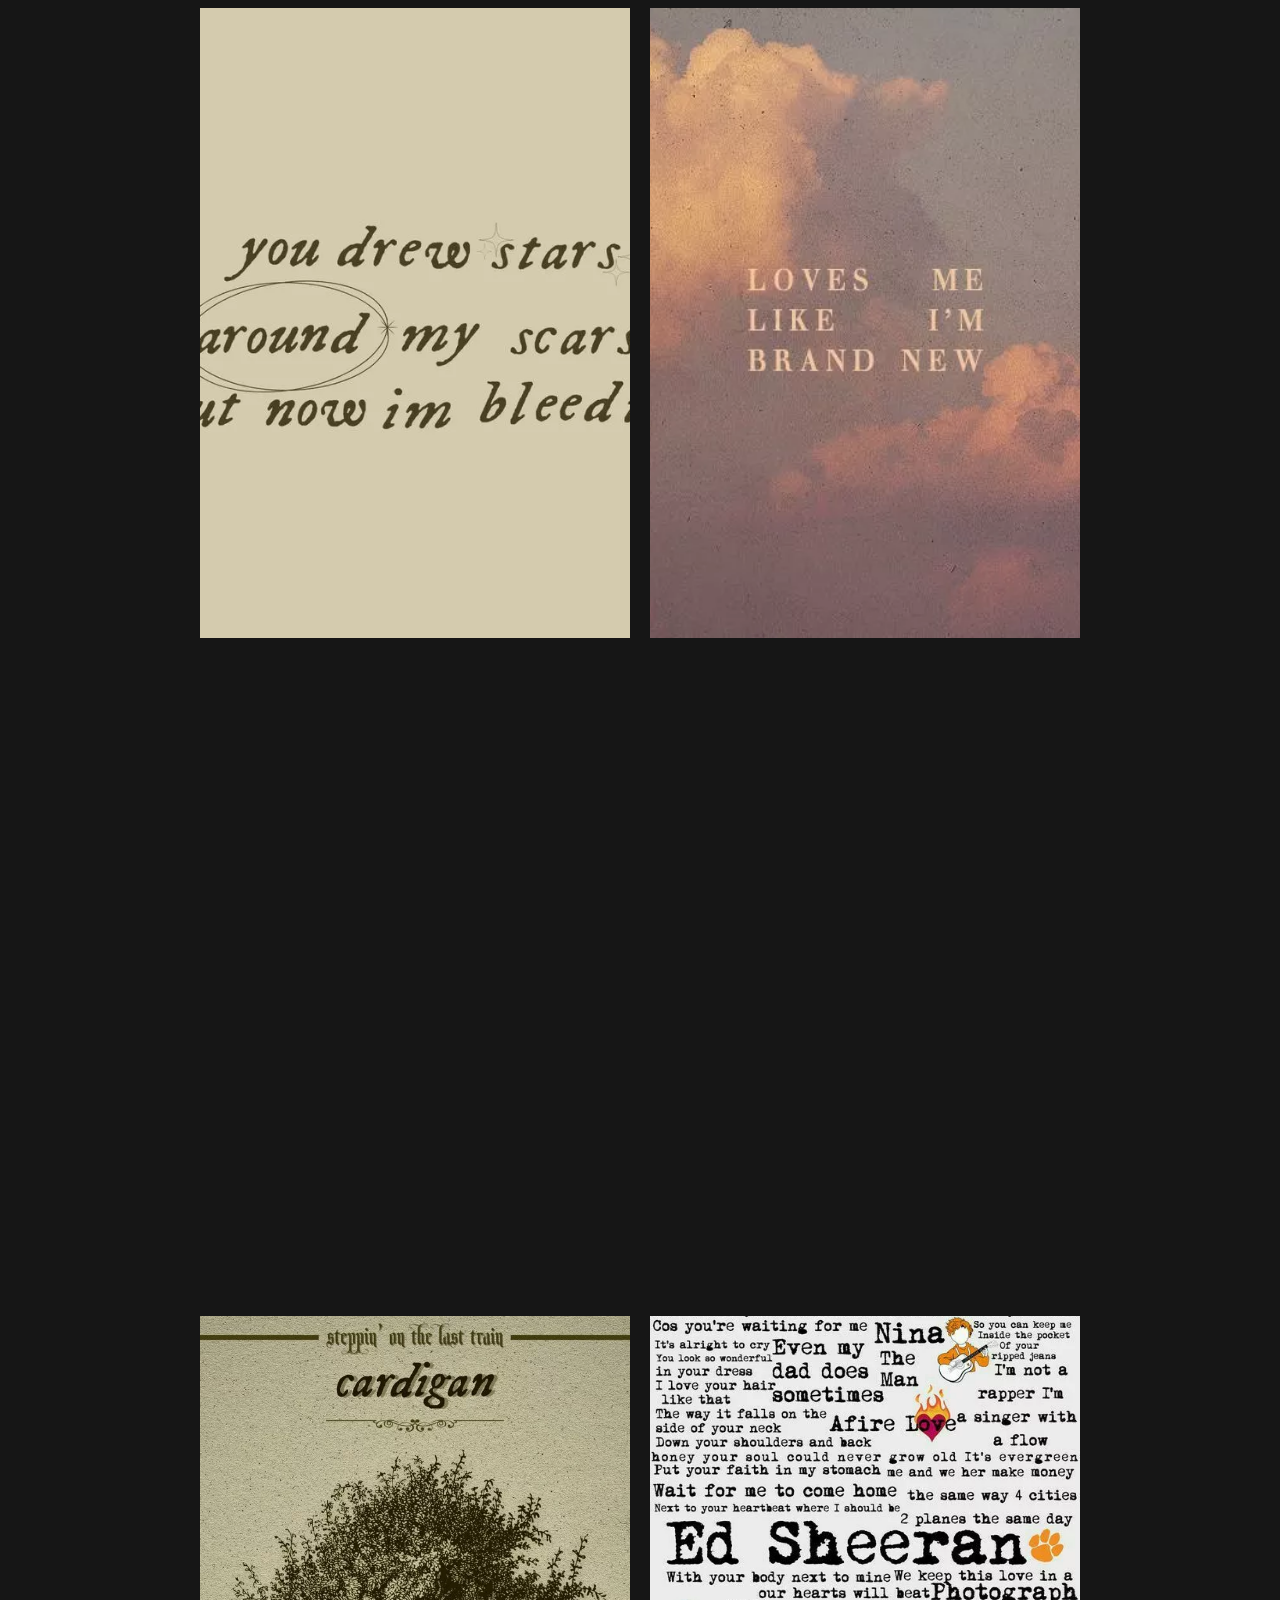
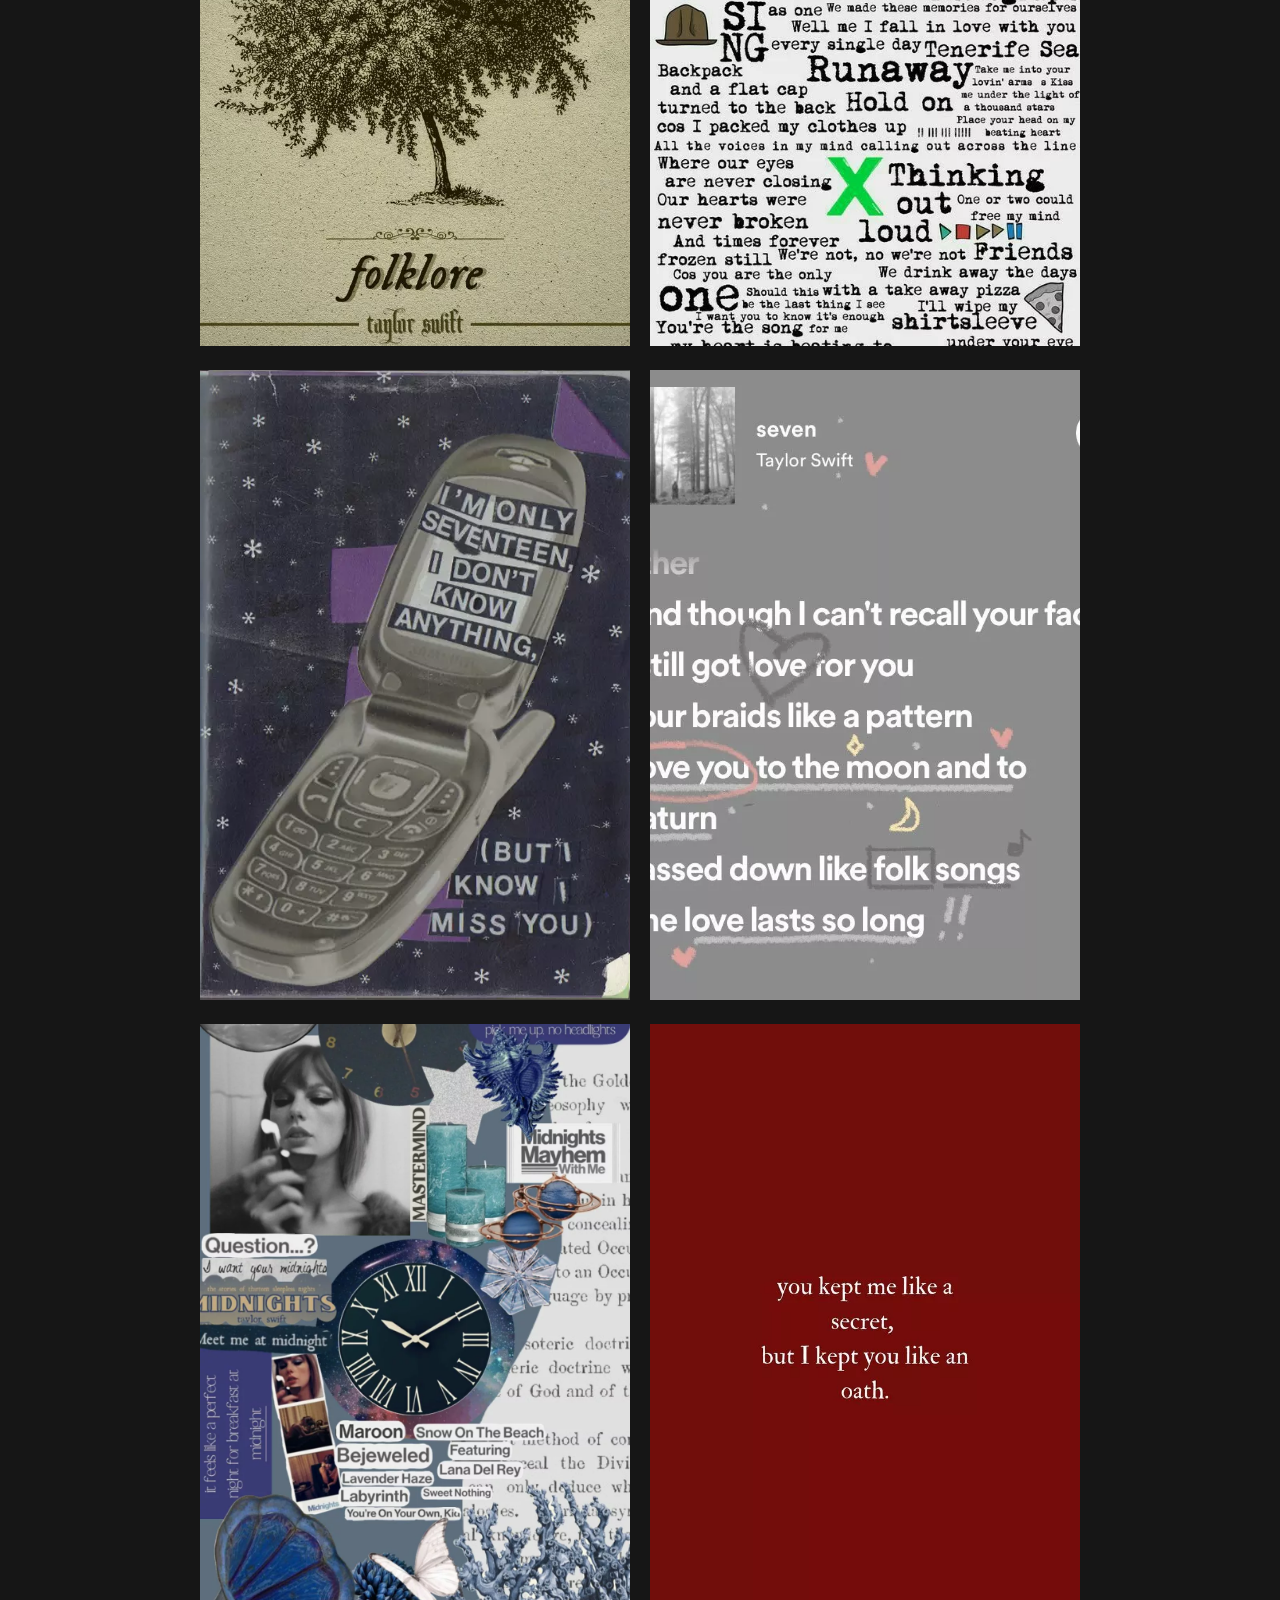
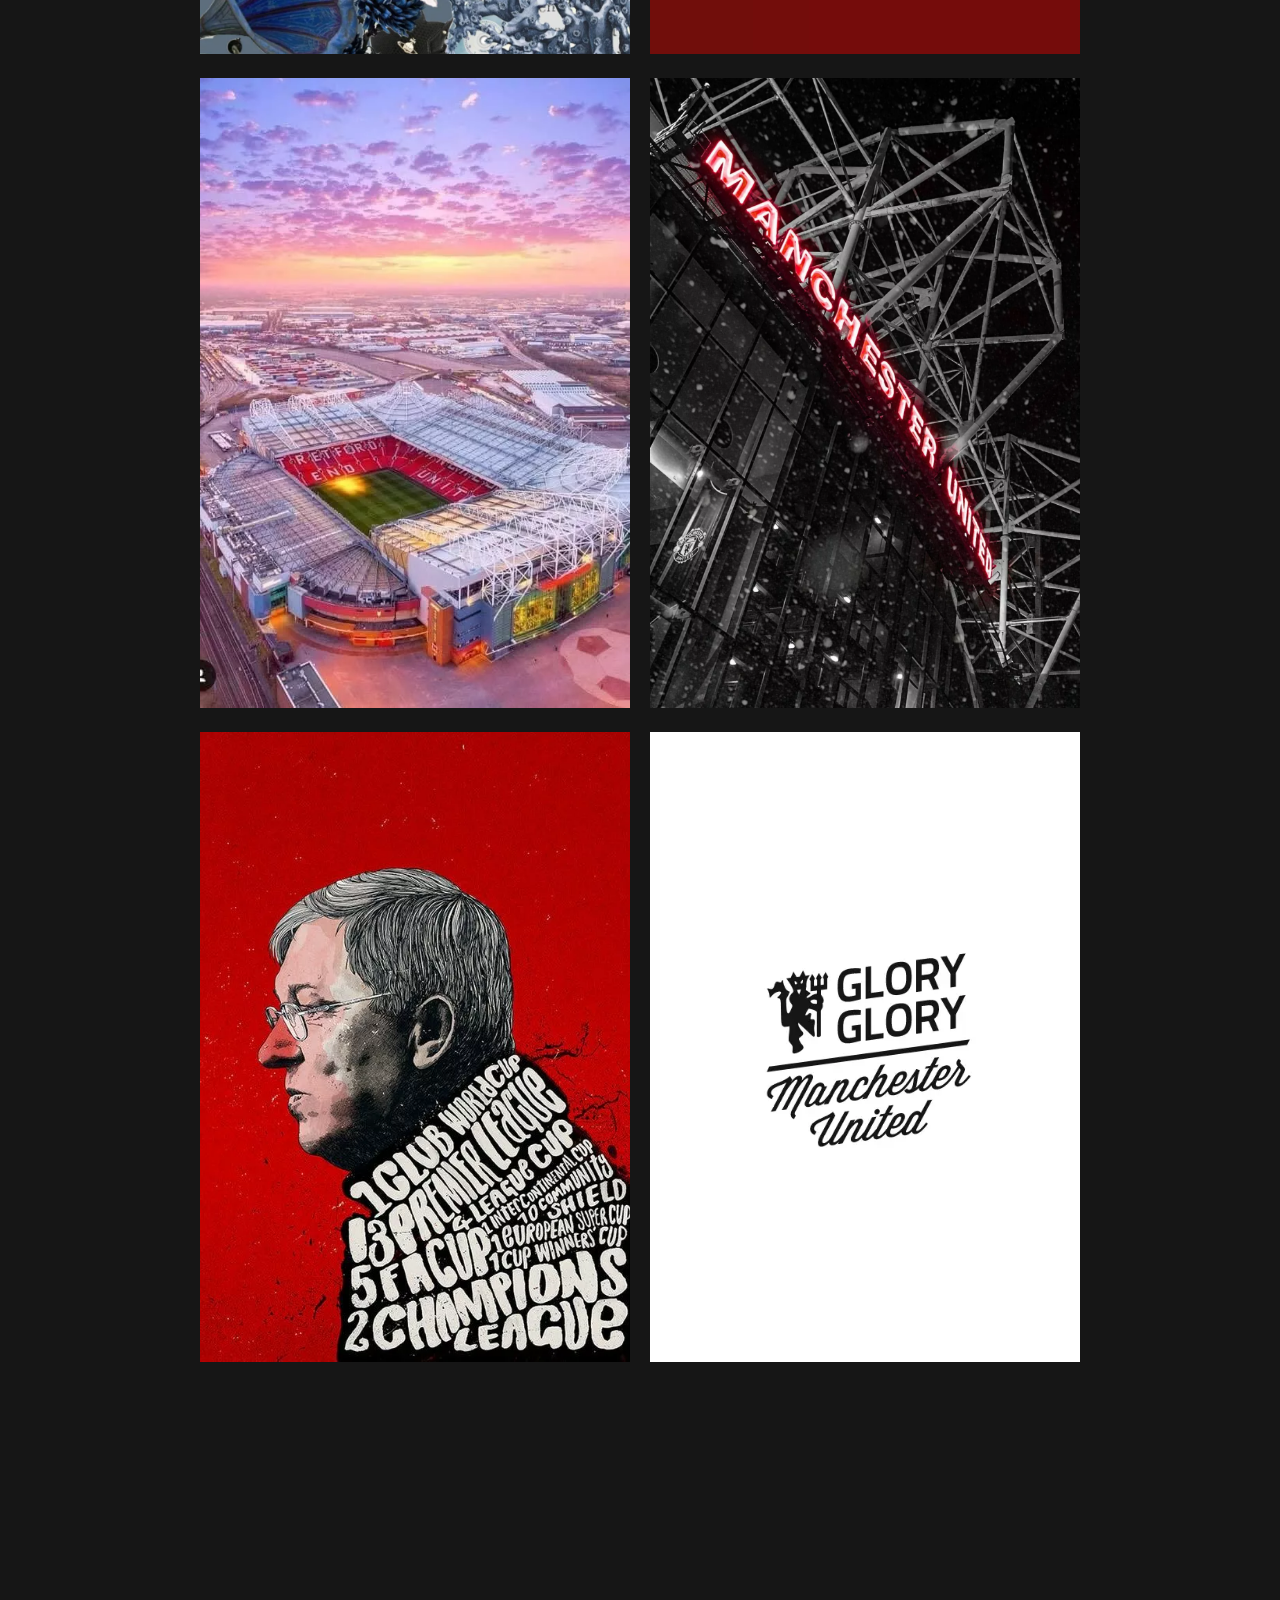
==== commit 826ad6c7: "Modify gallery page meta tags and image alt attributes Updated meta tags for the gallery page to ref" ====
--- a/Pages/gallery.html
+++ b/Pages/gallery.html
@@ -6,315 +6,296 @@
     <meta http-equiv="X-UA-Compatible" content="IE=edge">
     <meta name="viewport" content="width=device-width, initial-scale=1.0">
     <!-- Primary Meta Tags -->
-    <title>Nabil Wasir's Portfolio</title>
-    <meta name="title" content="Nabil Wasir's Portfolio">
-    <meta name="description" content="This is a portfolio of Nabil Wasir who is currently learning different programming languages.">
+    <title>Gallery | Nabil Wasir's Portfolio</title>
+    <meta name="title" content="Gallery | Nabil Wasir's Portfolio">
+    <meta name="description" content="A personal photo gallery by Nabil Wasir, featuring quote cards and moments from school and everyday life.">
+    <link rel="canonical" href="https://nabilwasir.netlify.app/Pages/gallery.html" />
 
     <!-- Open Graph / Facebook -->
     <meta property="og:type" content="website">
-    <meta property="og:url" content="https://metatags.io/">
-    <meta property="og:title" content="Nabil Wasir's Portfolio">
-    <meta property="og:description"
-        content="This is a portfolio of Nabil Wasir who is currently learning different programming languages.">
-    <meta property="og:image"
-        content="https://metatags.io/assets/meta-tags-16a33a6a8531e519cc0936fbba0ad904e52d35f34a46c97a2c9f6f7dd7d336f2.png">
+    <meta property="og:url" content="https://nabilwasir.netlify.app/Pages/gallery.html">
+    <meta property="og:title" content="Gallery | Nabil Wasir's Portfolio">
+    <meta property="og:description" content="A personal photo gallery by Nabil Wasir, featuring quote cards and moments from school and everyday life.">
+    <meta property="og:image" content="https://metatags.io/assets/meta-tags-16a33a6a8531e519cc0936fbba0ad904e52d35f34a46c97a2c9f6f7dd7d336f2.png">
 
     <!-- Twitter -->
     <meta property="twitter:card" content="summary_large_image">
-    <meta property="twitter:url" content="https://metatags.io/">
-    <meta property="twitter:title" content="Nabil Wasir's Portfolio">
-    <meta property="twitter:description"
-        content="This is a portfolio of Nabil Wasir who is currently learning different programming languages.">
-    <meta property="twitter:image"
-        content="https://metatags.io/assets/meta-tags-16a33a6a8531e519cc0936fbba0ad904e52d35f34a46c97a2c9f6f7dd7d336f2.png">
+    <meta property="twitter:url" content="https://nabilwasir.netlify.app/Pages/gallery.html">
+    <meta property="twitter:title" content="Gallery | Nabil Wasir's Portfolio">
+    <meta property="twitter:description" content="A personal photo gallery by Nabil Wasir, featuring quote cards and moments from school and everyday life.">
+    <meta property="twitter:image" content="https://metatags.io/assets/meta-tags-16a33a6a8531e519cc0936fbba0ad904e52d35f34a46c97a2c9f6f7dd7d336f2.png">
     <link rel="stylesheet" href="/styles.css">
     <link rel="stylesheet" href="/Styles/galleryStyles.css">
     <link href="https://unpkg.com/aos@2.3.1/dist/aos.css" rel="stylesheet">
     <link rel="stylesheet" href="https://cdnjs.cloudflare.com/ajax/libs/animate.css/4.1.1/animate.min.css" />
-    <link rel="shortcut icon" href="/images/logo-dark.svg" type="image/x-icon">
+    <link rel="icon" href="/images/logo-dark.svg" type="image/svg+xml">
     <link rel="preconnect" href="https://fonts.googleapis.com">
     <link rel="preconnect" href="https://fonts.gstatic.com" crossorigin>
     <link
-        href="https://fonts.googleapis.com/css2?family=Belleza&family=Cantarell&family=Open+Sans:ital,wght@1,400;1,700&display=swap"
+        href="https://fonts.googleapis.com/css2?family=Belleza&family=Cantarell&family=Open+Sans:ital,wght@1,400;1,700&family=Poppins:ital,wght@1,400&display=swap"
         rel="stylesheet">
 </head>
 
 <body>
     <div class="gallery">
         <div class="image-container" data-aos="fade-up" data-aos-duration="3000">
-            <img class="gallery-image" src="/gallery/Quotes1.webp" alt="">
-        </div>
-        <div class="image-container" data-aos="fade-up" data-aos-duration="3000">
-            <img class="gallery-image" src="/gallery/Quote2.webp" alt="">
-        </div>
-        <div class="image-container" data-aos="fade-up" data-aos-duration="3000">
-            <img class="gallery-image" src="/gallery/Quote4.webp" alt="">
-        </div>
-        <div class="image-container" data-aos="fade-up" data-aos-duration="3000">
-            <img class="gallery-image" src="/gallery/Quote5.webp" alt="">
-        </div>
-        <div class="image-container" data-aos="fade-up" data-aos-duration="3000">
-            <img class="gallery-image" src="/gallery/Quote7.webp" alt="">
-        </div>
-        <div class="image-container" data-aos="fade-up" data-aos-duration="3000">
-            <img class="gallery-image" src="/gallery/cghs1.webp" alt="">
-        </div>
-        <div class="image-container" data-aos="fade-up" data-aos-duration="3000">
-            <img class="gallery-image" src="/gallery/cghs3.webp" alt="">
-        </div>
-        <div class="image-container" data-aos="fade-up" data-aos-duration="3000">
-            <img class="gallery-image" src="/gallery/cghs7.webp" alt="">
-        </div>
-        <div class="image-container" data-aos="fade-up" data-aos-duration="3000">
-            <img class="gallery-image" src="/gallery/cghs8.webp" alt="">
-        </div>
-        <div class="image-container" data-aos="fade-up" data-aos-duration="3000">
-            <img class="gallery-image" src="/gallery/cghs9.webp" alt="">
-        </div>
-        <div class="image-container" data-aos="fade-up" data-aos-duration="3000">
-            <img class="gallery-image" src="/gallery/cghs10.webp" alt="">
-        </div>
-        <div class="image-container" data-aos="fade-up" data-aos-duration="3000">
-            <img class="gallery-image" src="/gallery/cghs11.webp" alt="">
-        </div>
-        <div class="image-container" data-aos="fade-up" data-aos-duration="3000" data-aos-duration="3000">
-            <img class="gallery-image" src="/gallery/ts1.webp" alt="">
-        </div>
-        <div class="image-container" data-aos="fade-up" data-aos-duration="3000">
-            <img class="gallery-image" src="/gallery/ts2.webp" alt="">
-        </div>
-        <div class="image-container" data-aos="fade-up" data-aos-duration="3000">
-            <img class="gallery-image" src="/gallery/ts3.webp" alt="">
-        </div>
-        <div class="image-container" data-aos="fade-up" data-aos-duration="3000">
-            <img class="gallery-image" src="/gallery/ts5.webp" alt="">
-        </div>
-        <div class="image-container" data-aos="fade-up" data-aos-duration="3000">
-            <img class="gallery-image" src="/gallery/ts6.webp" alt="">
-        </div>
-        <div class="image-container" data-aos="fade-up" data-aos-duration="3000">
-            <img class="gallery-image" src="/gallery/ts7.webp" alt="">
-        </div>
-        <div class="image-container" data-aos="fade-up" data-aos-duration="3000">
-            <img class="gallery-image" src="/gallery/ts8.webp" alt="">
-        </div>
-        <div class="image-container" data-aos="fade-up" data-aos-duration="3000">
-            <img class="gallery-image" src="/gallery/ts9.webp" alt="">
-        </div>
-        <div class="image-container" data-aos="fade-up" data-aos-duration="3000">
-            <img class="gallery-image" src="/gallery/ts10.webp" alt="">
-        </div>
-        <div class="image-container" data-aos="fade-up" data-aos-duration="3000">
-            <img class="gallery-image" src="/gallery/ts11.webp" alt="">
-        </div>
-        <div class="image-container" data-aos="fade-up" data-aos-duration="3000">
-            <img class="gallery-image" src="/gallery/ts12.webp" alt="">
-        </div>
-        <div class="image-container" data-aos="fade-up" data-aos-duration="3000">
-            <img class="gallery-image" src="/gallery/ts13.webp" alt="">
-        </div>
-        <div class="image-container" data-aos="fade-up" data-aos-duration="3000">
-            <img class="gallery-image" src="/gallery/ts14.webp" alt="">
-        </div>
-        <div class="image-container" data-aos="fade-up" data-aos-duration="3000">
-            <img class="gallery-image" src="/gallery/ts15.webp" alt="">
-        </div>
-        <div class="image-container" data-aos="fade-up" data-aos-duration="3000">
-            <img class="gallery-image" src="/gallery/ts16.webp" alt="">
-        </div>
-        <div class="image-container" data-aos="fade-up" data-aos-duration="3000">
-            <img class="gallery-image" src="/gallery/ts17.webp" alt="">
-        </div>
-        <div class="image-container" data-aos="fade-up" data-aos-duration="3000">
-            <img class="gallery-image" src="/gallery/ts18.webp" alt="">
-        </div>
-        <div class="image-container" data-aos="fade-up" data-aos-duration="3000">
-            <img class="gallery-image" src="/gallery/ts19.webp" alt="">
-        </div>
-        <div class="image-container" data-aos="fade-up" data-aos-duration="3000">
-            <img class="gallery-image" src="/gallery/ts20.webp" alt="">
-        </div>
-        <div class="image-container" data-aos="fade-up" data-aos-duration="3000">
-            <img class="gallery-image" src="/gallery/ts21.webp" alt="">
-        </div>
-        <div class="image-container" data-aos="fade-up" data-aos-duration="3000">
-            <img class="gallery-image" src="/gallery/ts22.webp" alt="">
-        </div>
-        <div class="image-container" data-aos="fade-up" data-aos-duration="3000">
-            <img class="gallery-image" src="/gallery/ts23.webp" alt="">
-        </div>
-        <div class="image-container" data-aos="fade-up" data-aos-duration="3000">
-            <img class="gallery-image" src="/gallery/ts24.webp" alt="">
-        </div>
-        <div class="image-container" data-aos="fade-up" data-aos-duration="3000">
-            <img class="gallery-image" src="/gallery/ts25.webp" alt="">
-        </div>
-        <div class="image-container" data-aos="fade-up" data-aos-duration="3000">
-            <img class="gallery-image" src="/gallery/ts26.webp" alt="">
-        </div>
-        <div class="image-container" data-aos="fade-up" data-aos-duration="3000">
-            <img class="gallery-image" src="/gallery/ts27.webp" alt="">
-        </div>
-        <div class="image-container" data-aos="fade-up" data-aos-duration="3000">
-            <img class="gallery-image" src="/gallery/ts28.webp" alt="">
-        </div>
-        <div class="image-container" data-aos="fade-up" data-aos-duration="3000">
-            <img class="gallery-image" src="/gallery/ts29.webp" alt="">
-        </div>
-        <div class="image-container" data-aos="fade-up" data-aos-duration="3000">
-            <img class="gallery-image" src="/gallery/ts30.webp" alt="">
-        </div>
-        <div class="image-container" data-aos="fade-up" data-aos-duration="3000">
-            <img class="gallery-image" src="/gallery/ts31.webp" alt="">
-        </div>
-        <div class="image-container" data-aos="fade-up" data-aos-duration="3000">
-            <img class="gallery-image" src="/gallery/ts32.webp" alt="">
-        </div>
-        <div class="image-container" data-aos="fade-up" data-aos-duration="3000">
-            <img class="gallery-image" src="/gallery/ts33.webp" alt="">
-        </div>
-        <div class="image-container" data-aos="fade-up" data-aos-duration="3000">
-            <img class="gallery-image" src="/gallery/ts34.webp" alt="">
-        </div>
-        <div class="image-container" data-aos="fade-up" data-aos-duration="3000">
-            <img class="gallery-image" src="/gallery/ts35.webp" alt="">
-        </div>
-        <div class="image-container" data-aos="fade-up" data-aos-duration="3000">
-            <img class="gallery-image" src="/gallery/mu1.webp" alt="">
-        </div>
-        <div class="image-container" data-aos="fade-up" data-aos-duration="3000">
-            <img class="gallery-image" src="/gallery/mu2.webp" alt="">
-        </div>
-        <div class="image-container" data-aos="fade-up" data-aos-duration="3000">
-            <img class="gallery-image" src="/gallery/mu3.webp" alt="">
-        </div>
-        <div class="image-container" data-aos="fade-up" data-aos-duration="3000">
-            <img class="gallery-image" src="/gallery/mu4.webp" alt="">
-        </div>
-        <div class="image-container" data-aos="fade-up" data-aos-duration="3000">
-            <img class="gallery-image" src="/gallery/mu5.webp" alt="">
-        </div>
-        <div class="image-container" data-aos="fade-up" data-aos-duration="3000">
-            <img class="gallery-image" src="/gallery/mu6.webp" alt="">
-        </div>
-        <div class="image-container" data-aos="fade-up" data-aos-duration="3000">
-            <img class="gallery-image" src="/gallery/mu7.webp" alt="">
-        </div>
-        <div class="image-container" data-aos="fade-up" data-aos-duration="3000">
-            <img class="gallery-image" src="/gallery/mu8.webp" alt="">
-        </div>
-        <div class="image-container" data-aos="fade-up" data-aos-duration="3000">
-            <img class="gallery-image" src="/gallery/mu9.webp" alt="">
-        </div>
-        <div class="image-container" data-aos="fade-up" data-aos-duration="3000">
-            <img class="gallery-image" src="/gallery/mu10.webp" alt="">
-        </div>
-        <div class="image-container" data-aos="fade-up" data-aos-duration="3000">
-            <img class="gallery-image" src="/gallery/mu11.webp" alt="">
-        </div>
-        <div class="image-container" data-aos="fade-up" data-aos-duration="3000">
-            <img class="gallery-image" src="/gallery/mu12.webp" alt="">
-        </div>
-        <div class="image-container" data-aos="fade-up" data-aos-duration="3000">
-            <img class="gallery-image" src="/gallery/mu13.webp" alt="">
-        </div>
-        <div class="image-container" data-aos="fade-up" data-aos-duration="3000">
-            <img class="gallery-image" src="/gallery/mu14.webp" alt="">
-        </div>
-        <div class="image-container" data-aos="fade-up" data-aos-duration="3000">
-            <img class="gallery-image" src="/gallery/mu15.webp" alt="">
-        </div>
-        <div class="image-container" data-aos="fade-up" data-aos-duration="3000">
-            <img class="gallery-image" src="/gallery/mu16.webp" alt="">
-        </div>
-        <div class="image-container" data-aos="fade-up" data-aos-duration="3000">
-            <img class="gallery-image" src="/gallery/mu17.webp" alt="">
-        </div>
-        <div class="image-container" data-aos="fade-up" data-aos-duration="3000">
-            <img class="gallery-image" src="/gallery/mu18.webp" alt="">
-        </div>
-        <div class="image-container" data-aos="fade-up" data-aos-duration="3000">
-            <img class="gallery-image" src="/gallery/mu19.webp" alt="">
+            <img class="gallery-image" src="/gallery/Quotes1.webp" alt="Quote card 1" loading="lazy" />
+        </div>
+        <div class="image-container" data-aos="fade-up" data-aos-duration="3000">
+            <img class="gallery-image" src="/gallery/Quote2.webp" alt="Quote card 2" loading="lazy" />
+        </div>
+        <div class="image-container" data-aos="fade-up" data-aos-duration="3000">
+            <img class="gallery-image" src="/gallery/Quote4.webp" alt="Quote card 4" loading="lazy" />
+        </div>
+        <div class="image-container" data-aos="fade-up" data-aos-duration="3000">
+            <img class="gallery-image" src="/gallery/Quote5.webp" alt="Quote card 5" loading="lazy" />
+        </div>
+        <div class="image-container" data-aos="fade-up" data-aos-duration="3000">
+            <img class="gallery-image" src="/gallery/Quote7.webp" alt="Quote card 7" loading="lazy" />
+        </div>
+        <div class="image-container" data-aos="fade-up" data-aos-duration="3000">
+            <img class="gallery-image" src="/gallery/cghs1.webp" alt="School photo 1" loading="lazy" />
+        </div>
+        <div class="image-container" data-aos="fade-up" data-aos-duration="3000">
+            <img class="gallery-image" src="/gallery/cghs3.webp" alt="School photo 3" loading="lazy" />
+        </div>
+        <div class="image-container" data-aos="fade-up" data-aos-duration="3000">
+            <img class="gallery-image" src="/gallery/cghs7.webp" alt="School photo 7" loading="lazy" />
+        </div>
+        <div class="image-container" data-aos="fade-up" data-aos-duration="3000">
+            <img class="gallery-image" src="/gallery/cghs8.webp" alt="School photo 8" loading="lazy" />
+        </div>
+        <div class="image-container" data-aos="fade-up" data-aos-duration="3000">
+            <img class="gallery-image" src="/gallery/cghs9.webp" alt="School photo 9" loading="lazy" />
+        </div>
+        <div class="image-container" data-aos="fade-up" data-aos-duration="3000">
+            <img class="gallery-image" src="/gallery/cghs10.webp" alt="School photo 10" loading="lazy" />
+        </div>
+        <div class="image-container" data-aos="fade-up" data-aos-duration="3000">
+            <img class="gallery-image" src="/gallery/cghs11.webp" alt="School photo 11" loading="lazy" />
+        </div>
+        <div class="image-container" data-aos="fade-up" data-aos-duration="3000">
+            <img class="gallery-image" src="/gallery/ts1.webp" alt="Photo ts1" loading="lazy" />
+        </div>
+        <div class="image-container" data-aos="fade-up" data-aos-duration="3000">
+            <img class="gallery-image" src="/gallery/ts2.webp" alt="Photo ts2" loading="lazy" />
+        </div>
+        <div class="image-container" data-aos="fade-up" data-aos-duration="3000">
+            <img class="gallery-image" src="/gallery/ts3.webp" alt="Photo ts3" loading="lazy" />
+        </div>
+        <div class="image-container" data-aos="fade-up" data-aos-duration="3000">
+            <img class="gallery-image" src="/gallery/ts5.webp" alt="Photo ts5" loading="lazy" />
+        </div>
+        <div class="image-container" data-aos="fade-up" data-aos-duration="3000">
+            <img class="gallery-image" src="/gallery/ts6.webp" alt="Photo ts6" loading="lazy" />
+        </div>
+        <div class="image-container" data-aos="fade-up" data-aos-duration="3000">
+            <img class="gallery-image" src="/gallery/ts7.webp" alt="Photo ts7" loading="lazy" />
+        </div>
+        <div class="image-container" data-aos="fade-up" data-aos-duration="3000">
+            <img class="gallery-image" src="/gallery/ts8.webp" alt="Photo ts8" loading="lazy" />
+        </div>
+        <div class="image-container" data-aos="fade-up" data-aos-duration="3000">
+            <img class="gallery-image" src="/gallery/ts9.webp" alt="Photo ts9" loading="lazy" />
+        </div>
+        <div class="image-container" data-aos="fade-up" data-aos-duration="3000">
+            <img class="gallery-image" src="/gallery/ts10.webp" alt="Photo ts10" loading="lazy" />
+        </div>
+        <div class="image-container" data-aos="fade-up" data-aos-duration="3000">
+            <img class="gallery-image" src="/gallery/ts11.webp" alt="Photo ts11" loading="lazy" />
+        </div>
+        <div class="image-container" data-aos="fade-up" data-aos-duration="3000">
+            <img class="gallery-image" src="/gallery/ts12.webp" alt="Photo ts12" loading="lazy" />
+        </div>
+        <div class="image-container" data-aos="fade-up" data-aos-duration="3000">
+            <img class="gallery-image" src="/gallery/ts13.webp" alt="Photo ts13" loading="lazy" />
+        </div>
+        <div class="image-container" data-aos="fade-up" data-aos-duration="3000">
+            <img class="gallery-image" src="/gallery/ts14.webp" alt="Photo ts14" loading="lazy" />
+        </div>
+        <div class="image-container" data-aos="fade-up" data-aos-duration="3000">
+            <img class="gallery-image" src="/gallery/ts15.webp" alt="Photo ts15" loading="lazy" />
+        </div>
+        <div class="image-container" data-aos="fade-up" data-aos-duration="3000">
+            <img class="gallery-image" src="/gallery/ts16.webp" alt="Photo ts16" loading="lazy" />
+        </div>
+        <div class="image-container" data-aos="fade-up" data-aos-duration="3000">
+            <img class="gallery-image" src="/gallery/ts17.webp" alt="Photo ts17" loading="lazy" />
+        </div>
+        <div class="image-container" data-aos="fade-up" data-aos-duration="3000">
+            <img class="gallery-image" src="/gallery/ts18.webp" alt="Photo ts18" loading="lazy" />
+        </div>
+        <div class="image-container" data-aos="fade-up" data-aos-duration="3000">
+            <img class="gallery-image" src="/gallery/ts19.webp" alt="Photo ts19" loading="lazy" />
+        </div>
+        <div class="image-container" data-aos="fade-up" data-aos-duration="3000">
+            <img class="gallery-image" src="/gallery/ts20.webp" alt="Photo ts20" loading="lazy" />
+        </div>
+        <div class="image-container" data-aos="fade-up" data-aos-duration="3000">
+            <img class="gallery-image" src="/gallery/ts21.webp" alt="Photo ts21" loading="lazy" />
+        </div>
+        <div class="image-container" data-aos="fade-up" data-aos-duration="3000">
+            <img class="gallery-image" src="/gallery/ts22.webp" alt="Photo ts22" loading="lazy" />
+        </div>
+        <div class="image-container" data-aos="fade-up" data-aos-duration="3000">
+            <img class="gallery-image" src="/gallery/ts23.webp" alt="Photo ts23" loading="lazy" />
+        </div>
+        <div class="image-container" data-aos="fade-up" data-aos-duration="3000">
+            <img class="gallery-image" src="/gallery/ts24.webp" alt="Photo ts24" loading="lazy" />
+        </div>
+        <div class="image-container" data-aos="fade-up" data-aos-duration="3000">
+            <img class="gallery-image" src="/gallery/ts25.webp" alt="Photo ts25" loading="lazy" />
+        </div>
+        <div class="image-container" data-aos="fade-up" data-aos-duration="3000">
+            <img class="gallery-image" src="/gallery/ts26.webp" alt="Photo ts26" loading="lazy" />
+        </div>
+        <div class="image-container" data-aos="fade-up" data-aos-duration="3000">
+            <img class="gallery-image" src="/gallery/ts27.webp" alt="Photo ts27" loading="lazy" />
+        </div>
+        <div class="image-container" data-aos="fade-up" data-aos-duration="3000">
+            <img class="gallery-image" src="/gallery/ts28.webp" alt="Photo ts28" loading="lazy" />
+        </div>
+        <div class="image-container" data-aos="fade-up" data-aos-duration="3000">
+            <img class="gallery-image" src="/gallery/ts29.webp" alt="Photo ts29" loading="lazy" />
+        </div>
+        <div class="image-container" data-aos="fade-up" data-aos-duration="3000">
+            <img class="gallery-image" src="/gallery/ts30.webp" alt="Photo ts30" loading="lazy" />
+        </div>
+        <div class="image-container" data-aos="fade-up" data-aos-duration="3000">
+            <img class="gallery-image" src="/gallery/ts31.webp" alt="Photo ts31" loading="lazy" />
+        </div>
+        <div class="image-container" data-aos="fade-up" data-aos-duration="3000">
+            <img class="gallery-image" src="/gallery/ts32.webp" alt="Photo ts32" loading="lazy" />
+        </div>
+        <div class="image-container" data-aos="fade-up" data-aos-duration="3000">
+            <img class="gallery-image" src="/gallery/ts33.webp" alt="Photo ts33" loading="lazy" />
+        </div>
+        <div class="image-container" data-aos="fade-up" data-aos-duration="3000">
+            <img class="gallery-image" src="/gallery/ts34.webp" alt="Photo ts34" loading="lazy" />
+        </div>
+        <div class="image-container" data-aos="fade-up" data-aos-duration="3000">
+            <img class="gallery-image" src="/gallery/ts35.webp" alt="Photo ts35" loading="lazy" />
+        </div>
+        <div class="image-container" data-aos="fade-up" data-aos-duration="3000">
+            <img class="gallery-image" src="/gallery/mu1.webp" alt="Memory photo 1" loading="lazy" />
+        </div>
+        <div class="image-container" data-aos="fade-up" data-aos-duration="3000">
+            <img class="gallery-image" src="/gallery/mu2.webp" alt="Memory photo 2" loading="lazy" />
+        </div>
+        <div class="image-container" data-aos="fade-up" data-aos-duration="3000">
+            <img class="gallery-image" src="/gallery/mu3.webp" alt="Memory photo 3" loading="lazy" />
+        </div>
+        <div class="image-container" data-aos="fade-up" data-aos-duration="3000">
+            <img class="gallery-image" src="/gallery/mu4.webp" alt="Memory photo 4" loading="lazy" />
+        </div>
+        <div class="image-container" data-aos="fade-up" data-aos-duration="3000">
+            <img class="gallery-image" src="/gallery/mu5.webp" alt="Memory photo 5" loading="lazy" />
+        </div>
+        <div class="image-container" data-aos="fade-up" data-aos-duration="3000">
+            <img class="gallery-image" src="/gallery/mu6.webp" alt="Memory photo 6" loading="lazy" />
+        </div>
+        <div class="image-container" data-aos="fade-up" data-aos-duration="3000">
+            <img class="gallery-image" src="/gallery/mu7.webp" alt="Memory photo 7" loading="lazy" />
+        </div>
+        <div class="image-container" data-aos="fade-up" data-aos-duration="3000">
+            <img class="gallery-image" src="/gallery/mu8.webp" alt="Memory photo 8" loading="lazy" />
+        </div>
+        <div class="image-container" data-aos="fade-up" data-aos-duration="3000">
+            <img class="gallery-image" src="/gallery/mu9.webp" alt="Memory photo 9" loading="lazy" />
+        </div>
+        <div class="image-container" data-aos="fade-up" data-aos-duration="3000">
+            <img class="gallery-image" src="/gallery/mu10.webp" alt="Memory photo 10" loading="lazy" />
+        </div>
+        <div class="image-container" data-aos="fade-up" data-aos-duration="3000">
+            <img class="gallery-image" src="/gallery/mu11.webp" alt="Memory photo 11" loading="lazy" />
+        </div>
+        <div class="image-container" data-aos="fade-up" data-aos-duration="3000">
+            <img class="gallery-image" src="/gallery/mu12.webp" alt="Memory photo 12" loading="lazy" />
+        </div>
+        <div class="image-container" data-aos="fade-up" data-aos-duration="3000">
+            <img class="gallery-image" src="/gallery/mu13.webp" alt="Memory photo 13" loading="lazy" />
+        </div>
+        <div class="image-container" data-aos="fade-up" data-aos-duration="3000">
+            <img class="gallery-image" src="/gallery/mu14.webp" alt="Memory photo 14" loading="lazy" />
+        </div>
+        <div class="image-container" data-aos="fade-up" data-aos-duration="3000">
+            <img class="gallery-image" src="/gallery/mu15.webp" alt="Memory photo 15" loading="lazy" />
+        </div>
+        <div class="image-container" data-aos="fade-up" data-aos-duration="3000">
+            <img class="gallery-image" src="/gallery/mu16.webp" alt="Memory photo 16" loading="lazy" />
+        </div>
+        <div class="image-container" data-aos="fade-up" data-aos-duration="3000">
+            <img class="gallery-image" src="/gallery/mu17.webp" alt="Memory photo 17" loading="lazy" />
+        </div>
+        <div class="image-container" data-aos="fade-up" data-aos-duration="3000">
+            <img class="gallery-image" src="/gallery/mu18.webp" alt="Memory photo 18" loading="lazy" />
+        </div>
+        <div class="image-container" data-aos="fade-up" data-aos-duration="3000">
+            <img class="gallery-image" src="/gallery/mu19.webp" alt="Memory photo 19" loading="lazy" />
         </div>
     </div>
 
-
-    <nav class="animate__animated animate__fadeInUp">
+    <nav class="animate__animated animate__fadeInUp" aria-label="Main navigation">
         <div class="icon-container">
 
-
             <div class="nav-icon icon-1">
-                <a href="/index.html"><img src="/images/home.svg" alt="" /></a>
-            </div>
-
-
-            <div class="nav-icon">
-                <a href="/Pages/project.html"><img src="/images/project.svg" alt="" /></a>
-            </div>
-
-
-            <div class="nav-icon">
-                <a href="/Pages/writing.html"><img src="/images/writings.svg" alt="" /></a>
+                <a href="/index.html"><img src="/images/home.svg" alt="Home" /></a>
+            </div>
+
+            <div class="nav-icon">
+                <a href="/Pages/project.html"><img src="/images/project.svg" alt="Projects" /></a>
+            </div>
+
+            <div class="nav-icon">
+                <a href="/Pages/writing.html"><img src="/images/writings.svg" alt="Writings" /></a>
             </div>
 
             <div class="nav-icon" id="mode">
-                <a href="#"><img src="/images/light-mode.svg" alt="" /></a>
-            </div>
-
-            <div class="nav-icon">
-                <a href="/Pages/gallery.html"><img src="/images/gallery.svg" alt="" /></a>
-            </div>
-
-
-            <div class="nav-icon">
-                <a href="/Pages/word.html"><img src="/images/word.svg" alt="" /></a>
-            </div>
-
-
-
-
-            <div class="nav-icon">
-                <a href="https://github.com/NabilWasir" target="_blank"><img src="/images/github.svg" alt="" /></a>
-            </div>
-
-
-            <div class="nav-icon">
-                <a href="https://www.frontendmentor.io/profile/NabilWasir" target="_blank"><img src="/images/Frontend_Mentor_Logo.svg" alt="" /></a>
-            </div>
-
-
-            <div class="nav-icon">
-                <a href="https://judge.beecrowd.com/en/profile/1178637" target="_blank"><img src="/images/beecrowd.svg" alt="" /></a>
-            </div>
-
-
-            <div class="nav-icon">
-                <a href="https://codeforces.com/profile/Nabil_Wasir" target="_blank"><img src="/images/codeforces.svg" alt="" /></a>
-            </div>
-
-
-            <div class="nav-icon">
-                <a href="https://www.instagram.com/raisa._.rahin/" target="_blank"><img src="/images/instagram.svg" alt="" /></a>
-            </div>
-            <div class="nav-icon">
-                <a href="https://www.facebook.com/nabilwasir/" target="_blank"><img src="/images/facebook.svg" alt="" /></a>
+                <a href="#"><img src="/images/light-mode.svg" alt="Toggle light/dark mode" /></a>
+            </div>
+
+            <div class="nav-icon">
+                <a href="/Pages/gallery.html"><img src="/images/gallery.svg" alt="Gallery" /></a>
+            </div>
+
+            <div class="nav-icon">
+                <a href="/Pages/word.html"><img src="/images/word.svg" alt="Words" /></a>
+            </div>
+
+            <div class="nav-icon">
+                <a href="https://github.com/NabilWasir" target="_blank" rel="noopener noreferrer"><img src="/images/github.svg" alt="Nabil Wasir on GitHub" /></a>
+            </div>
+
+            <div class="nav-icon">
+                <a href="https://www.frontendmentor.io/profile/NabilWasir" target="_blank" rel="noopener noreferrer"><img src="/images/Frontend_Mentor_Logo.svg" alt="Nabil Wasir on Frontend Mentor" /></a>
+            </div>
+
+            <div class="nav-icon">
+                <a href="https://judge.beecrowd.com/en/profile/1178637" target="_blank" rel="noopener noreferrer"><img src="/images/beecrowd.svg" alt="Nabil Wasir on Beecrowd" /></a>
+            </div>
+
+            <div class="nav-icon">
+                <a href="https://codeforces.com/profile/Nabil_Wasir" target="_blank" rel="noopener noreferrer"><img src="/images/codeforces.svg" alt="Nabil Wasir on Codeforces" /></a>
+            </div>
+
+            <div class="nav-icon">
+                <a href="https://www.instagram.com/raisa._.rahin/" target="_blank" rel="noopener noreferrer"><img src="/images/instagram.svg" alt="Nabil Wasir on Instagram" /></a>
+            </div>
+            <div class="nav-icon">
+                <a href="https://www.facebook.com/nabilwasir/" target="_blank" rel="noopener noreferrer"><img src="/images/facebook.svg" alt="Nabil Wasir on Facebook" /></a>
             </div>
             <div class="nav-icon icon-last">
-                <a href="https://twitter.com/nab1l_w4sir" target="_blank"><img src="/images/twitter.svg" alt="" /></a>
+                <a href="https://twitter.com/nab1l_w4sir" target="_blank" rel="noopener noreferrer"><img src="/images/twitter.svg" alt="Nabil Wasir on Twitter" /></a>
             </div>
         </div>
     </nav>
 
     <script src="https://unpkg.com/aos@2.3.1/dist/aos.js"></script>
-
     <script>
         AOS.init();
     </script>
-
     <script>
-
         var mode = document.getElementById("mode");
-
         mode.onclick = function () {
             document.body.classList.toggle("light-theme");
         }
@@ -322,4 +303,4 @@
 
 </body>
 
-</html>+</html>
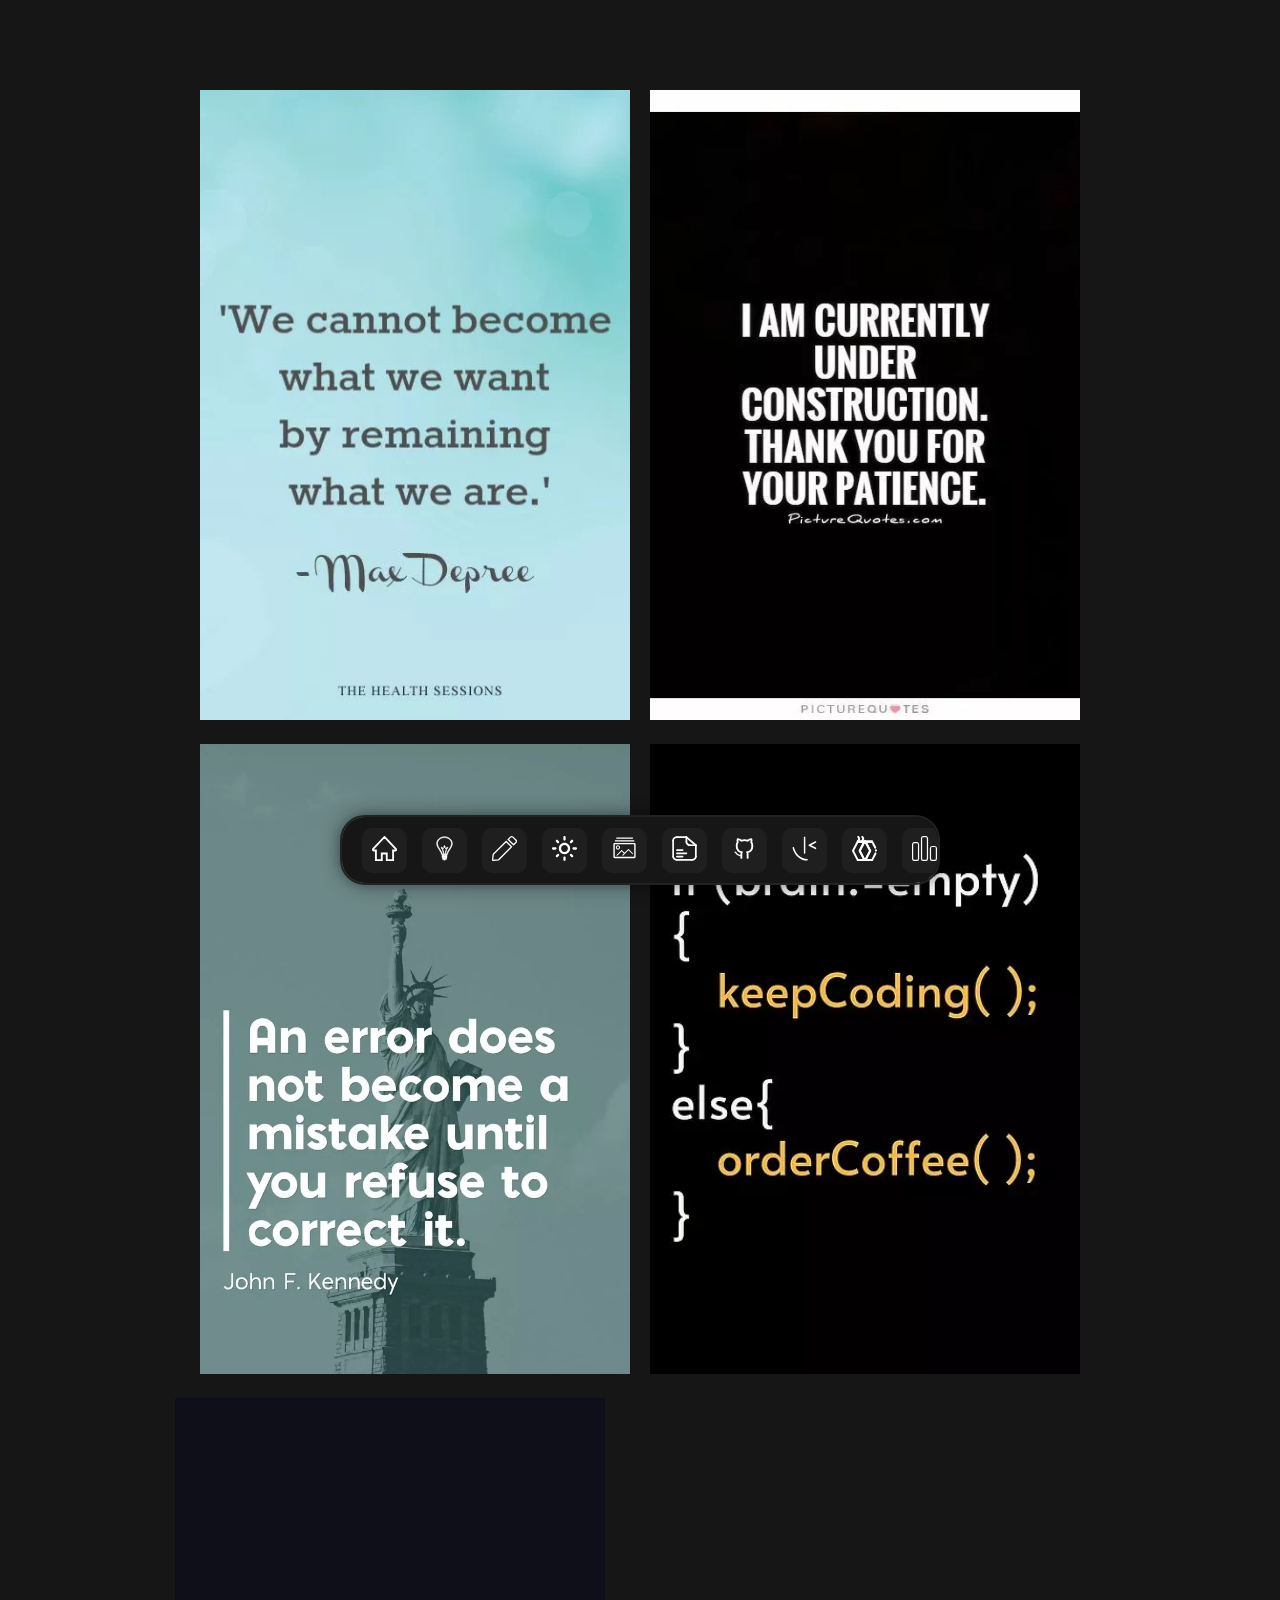
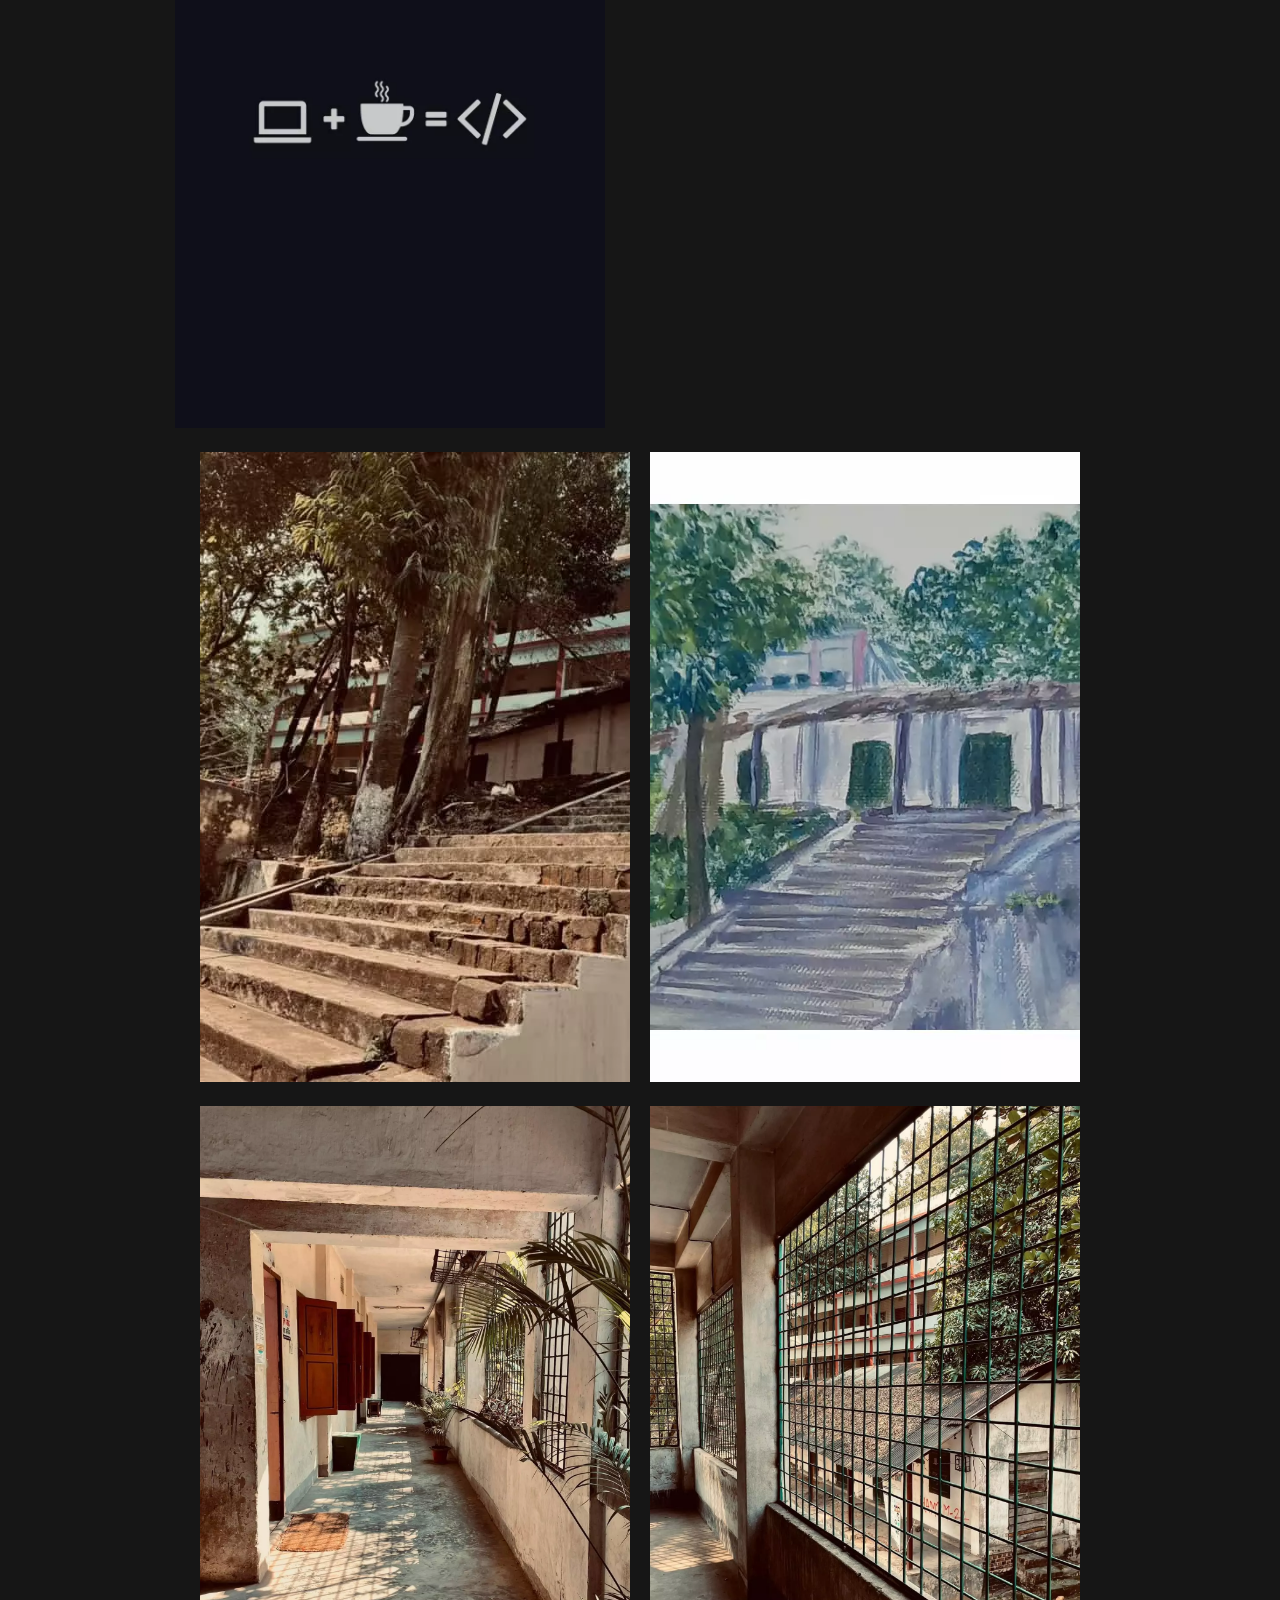
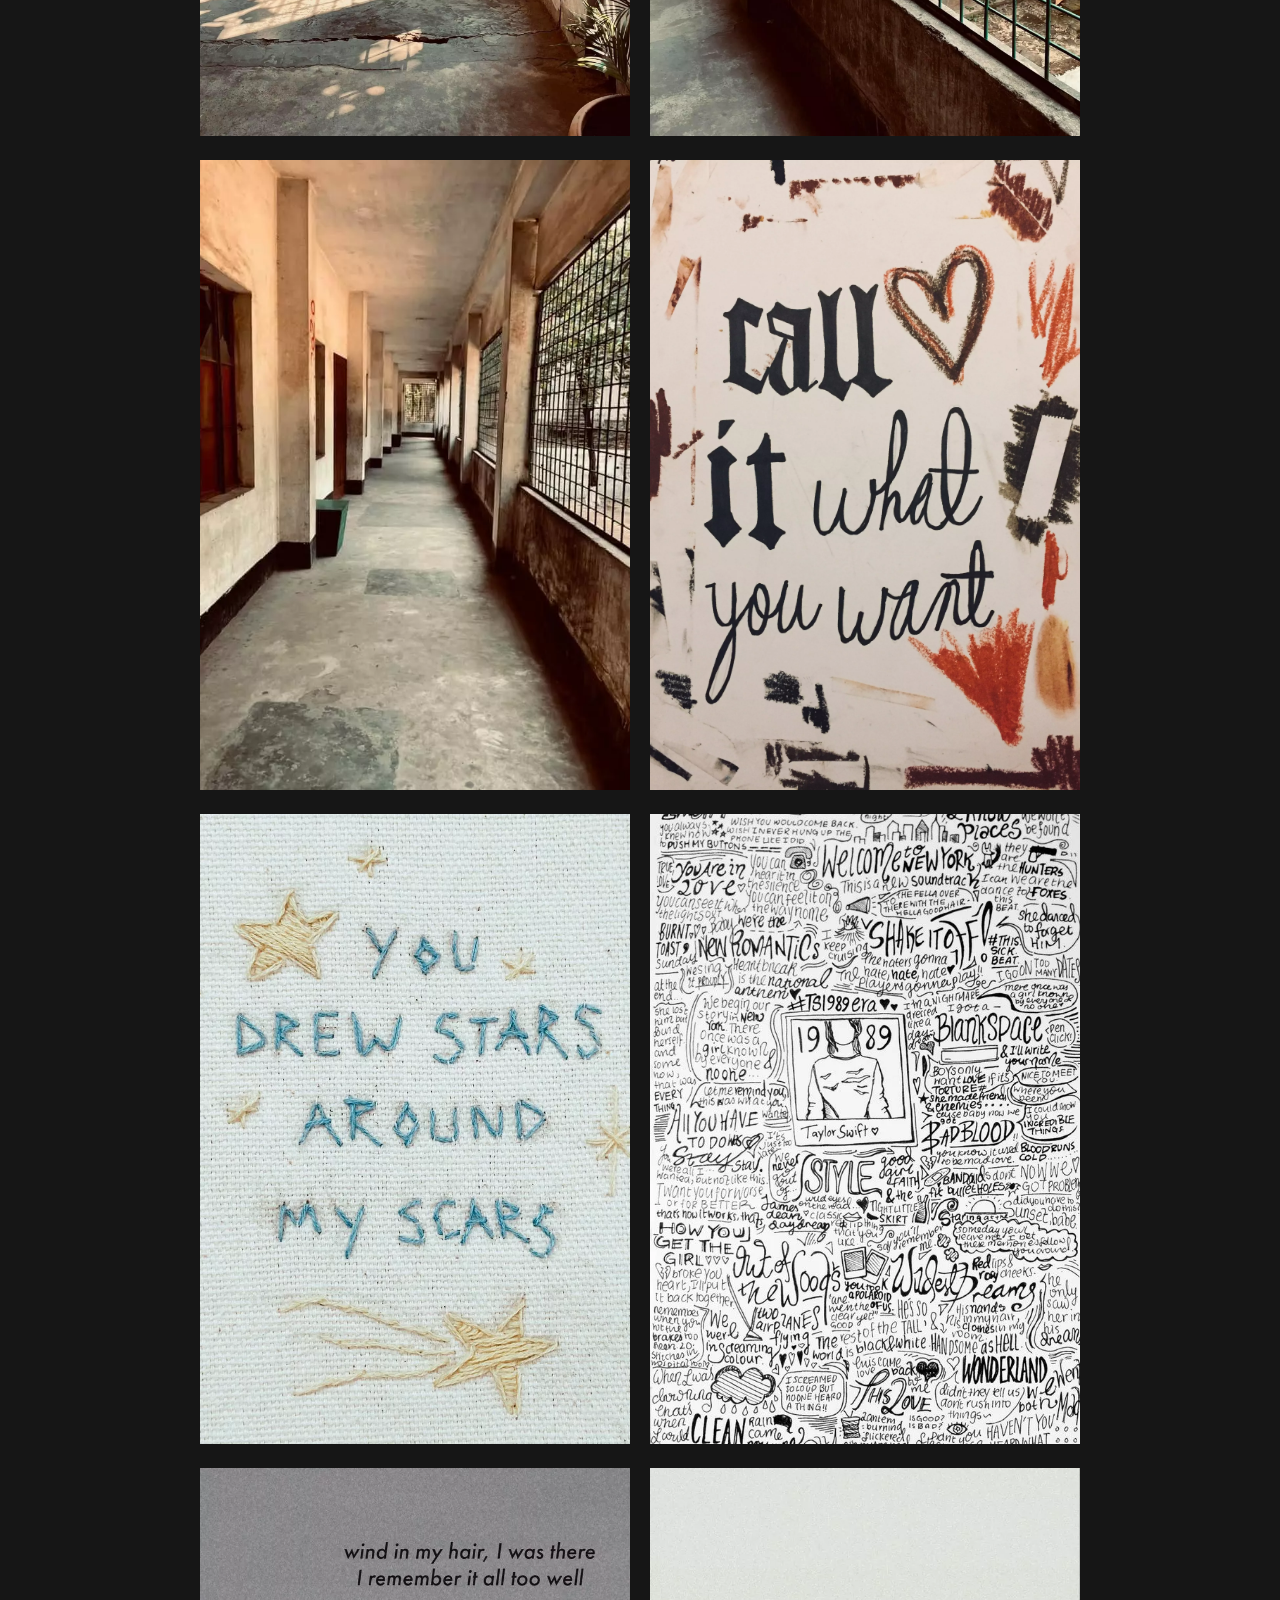
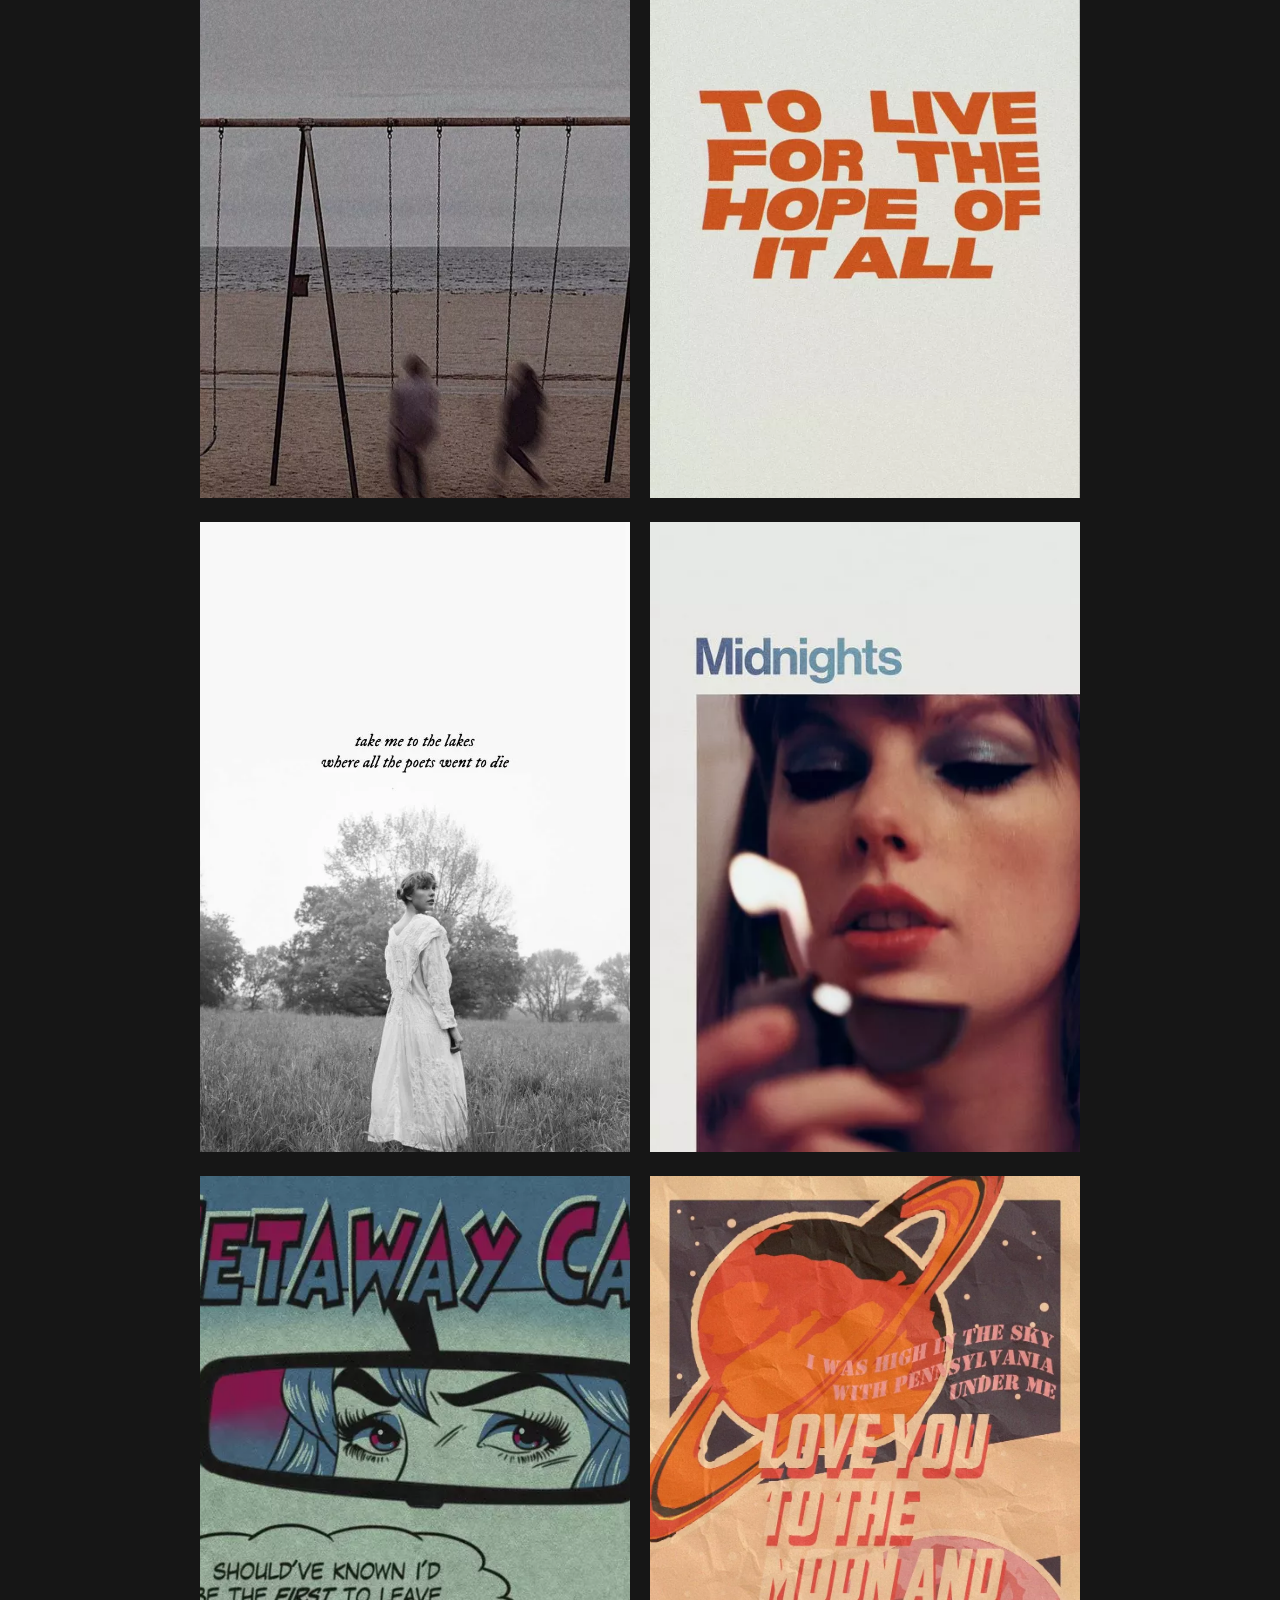
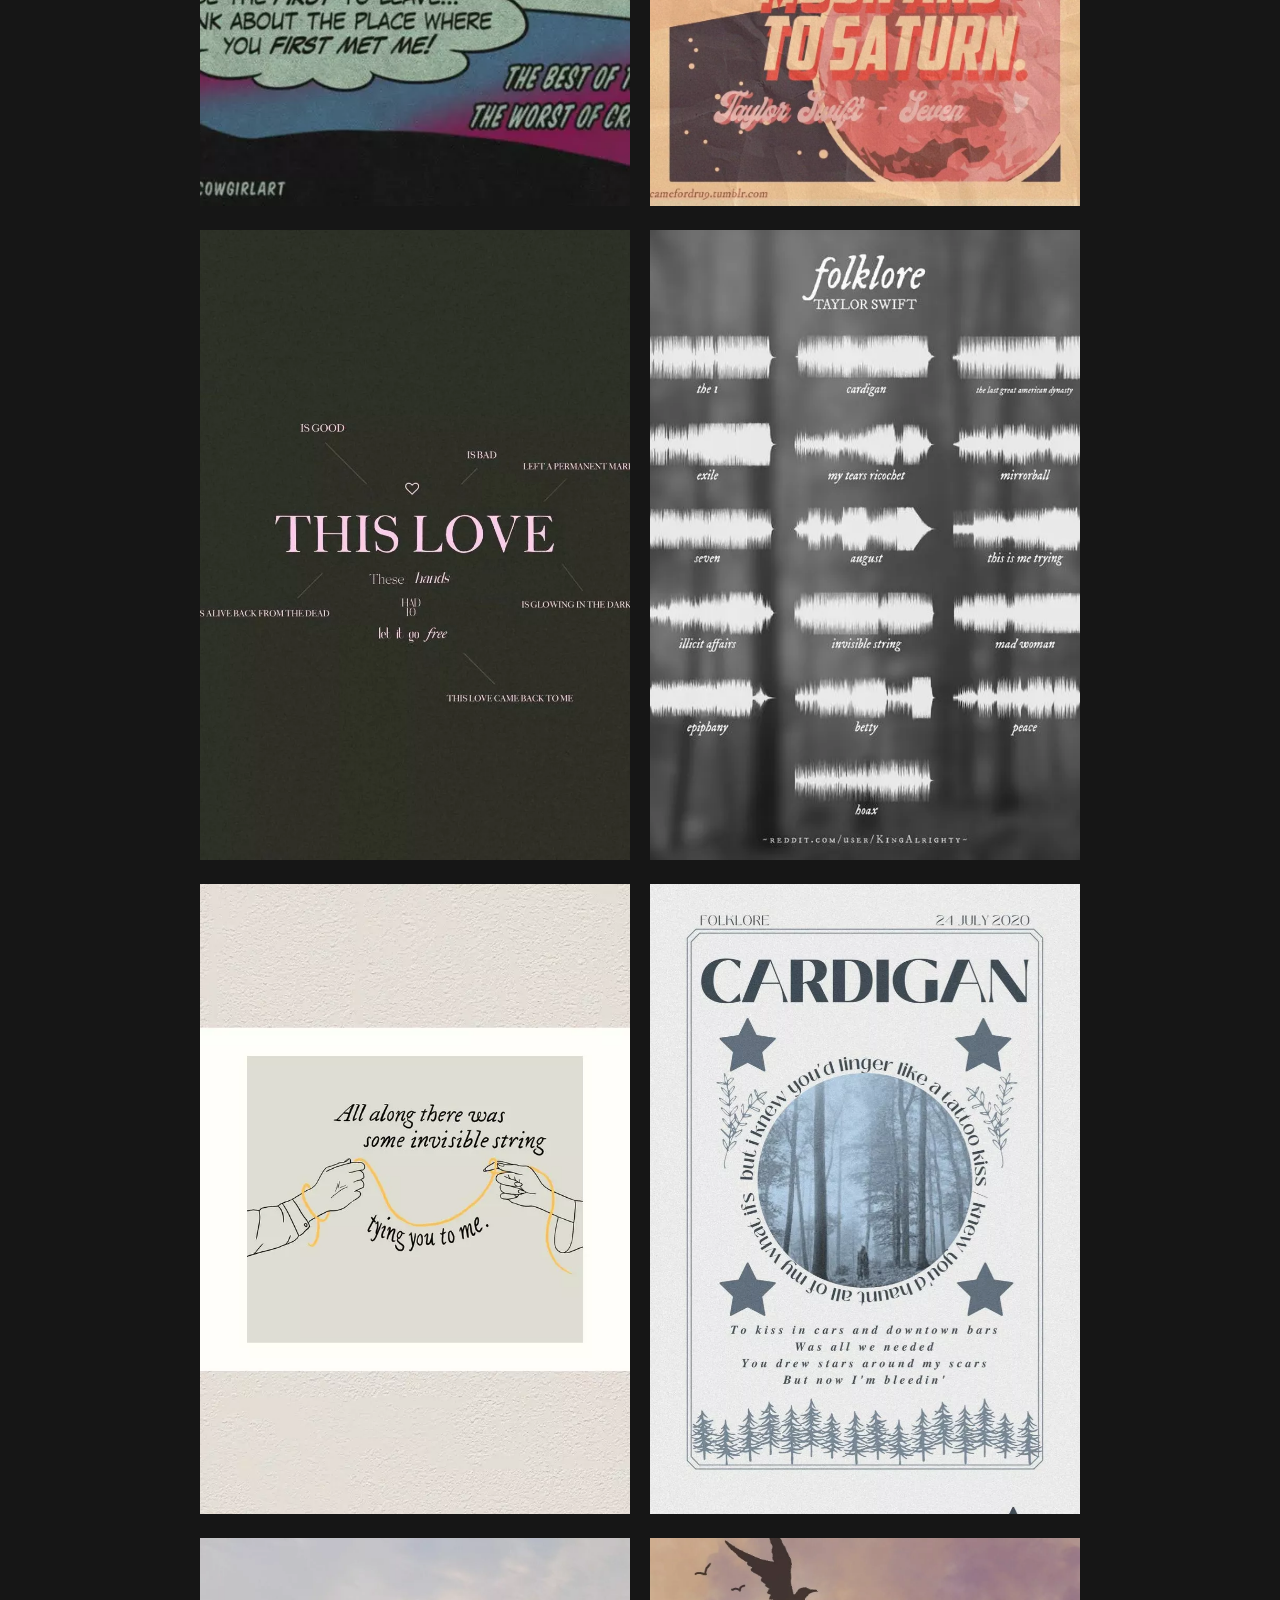
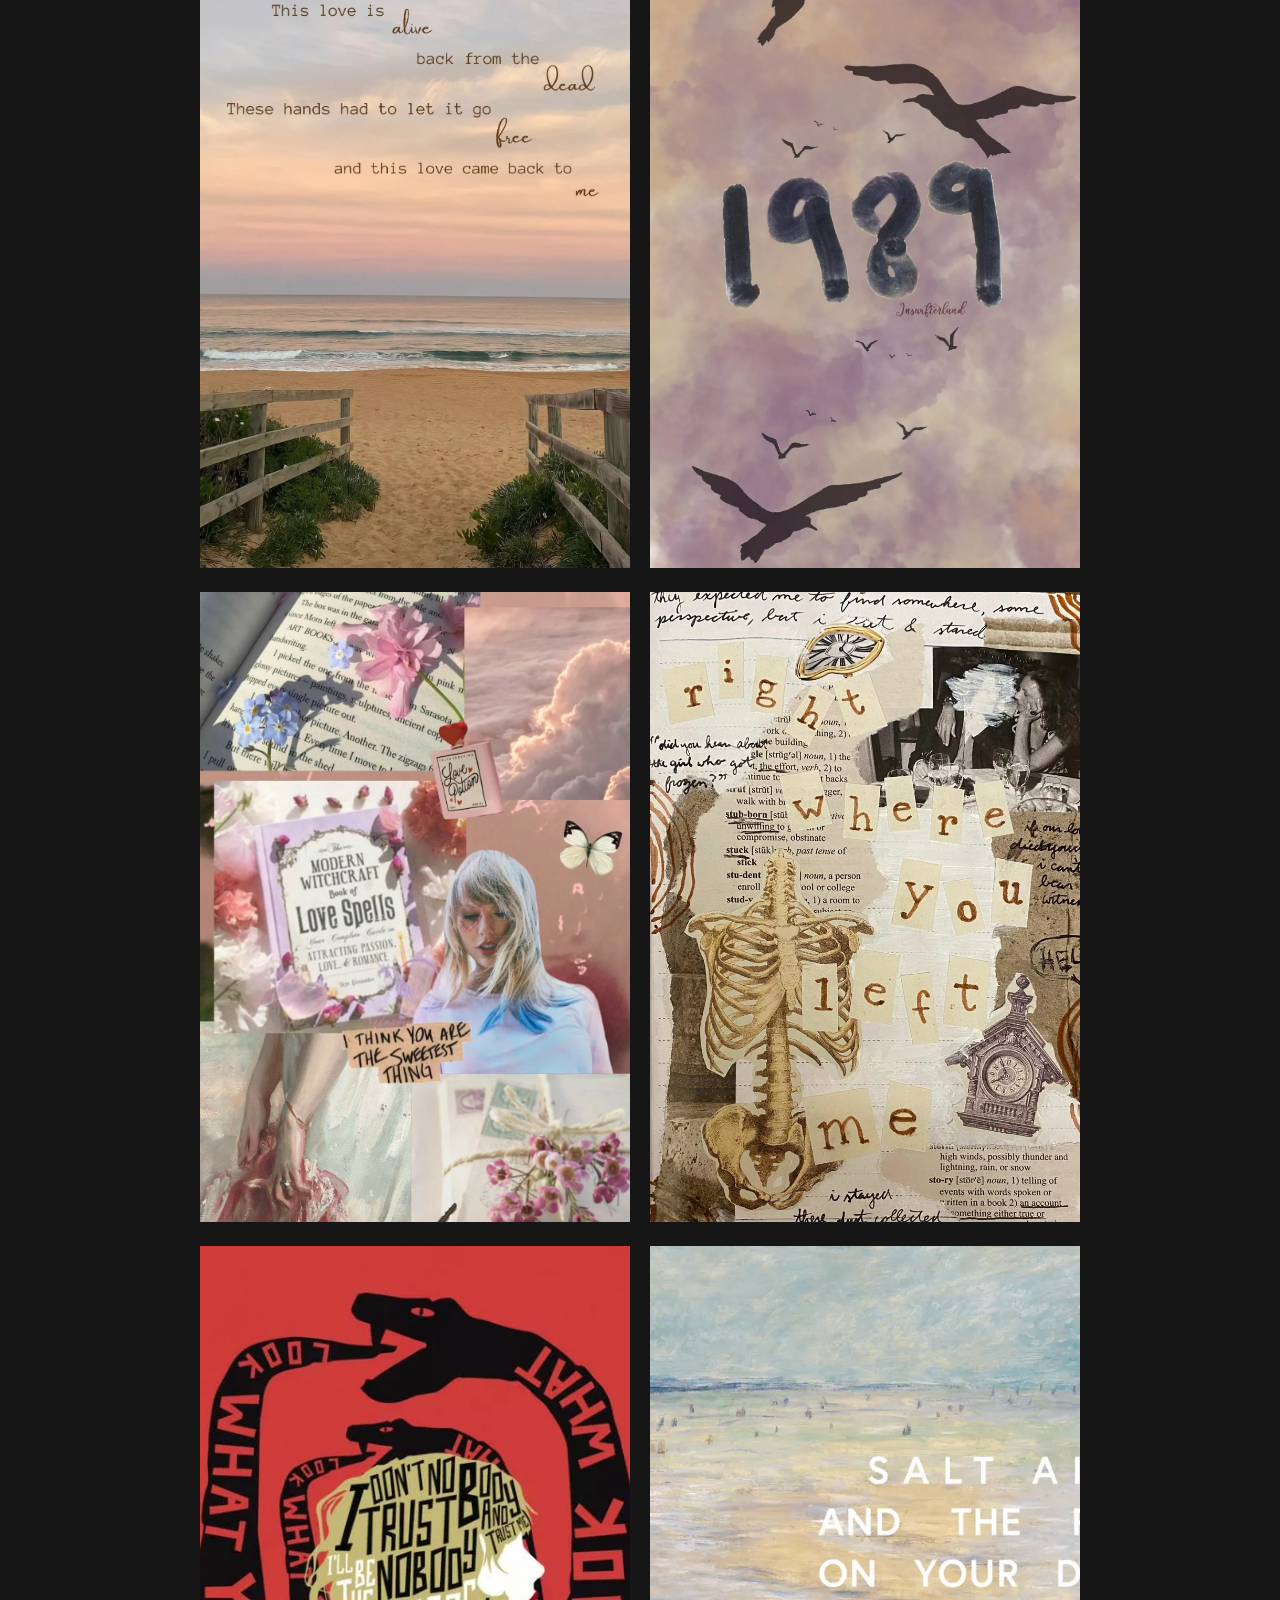
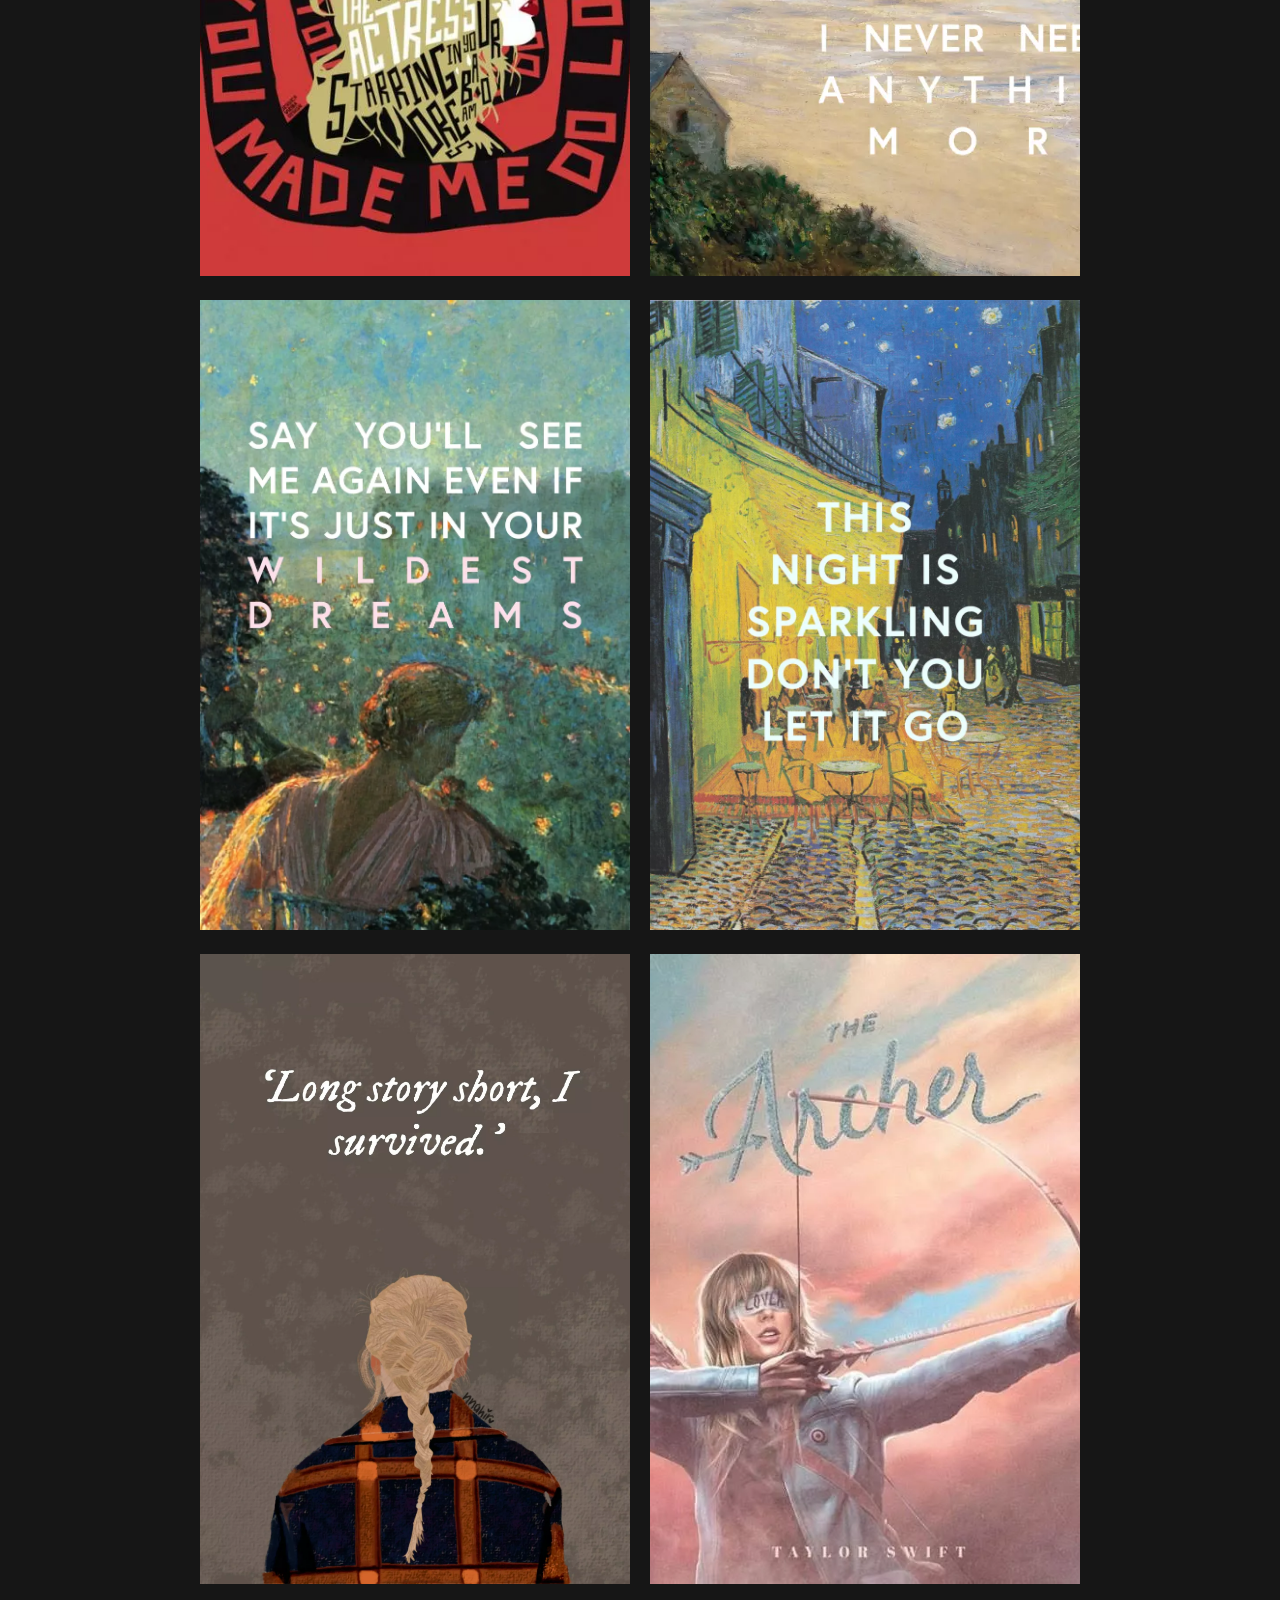
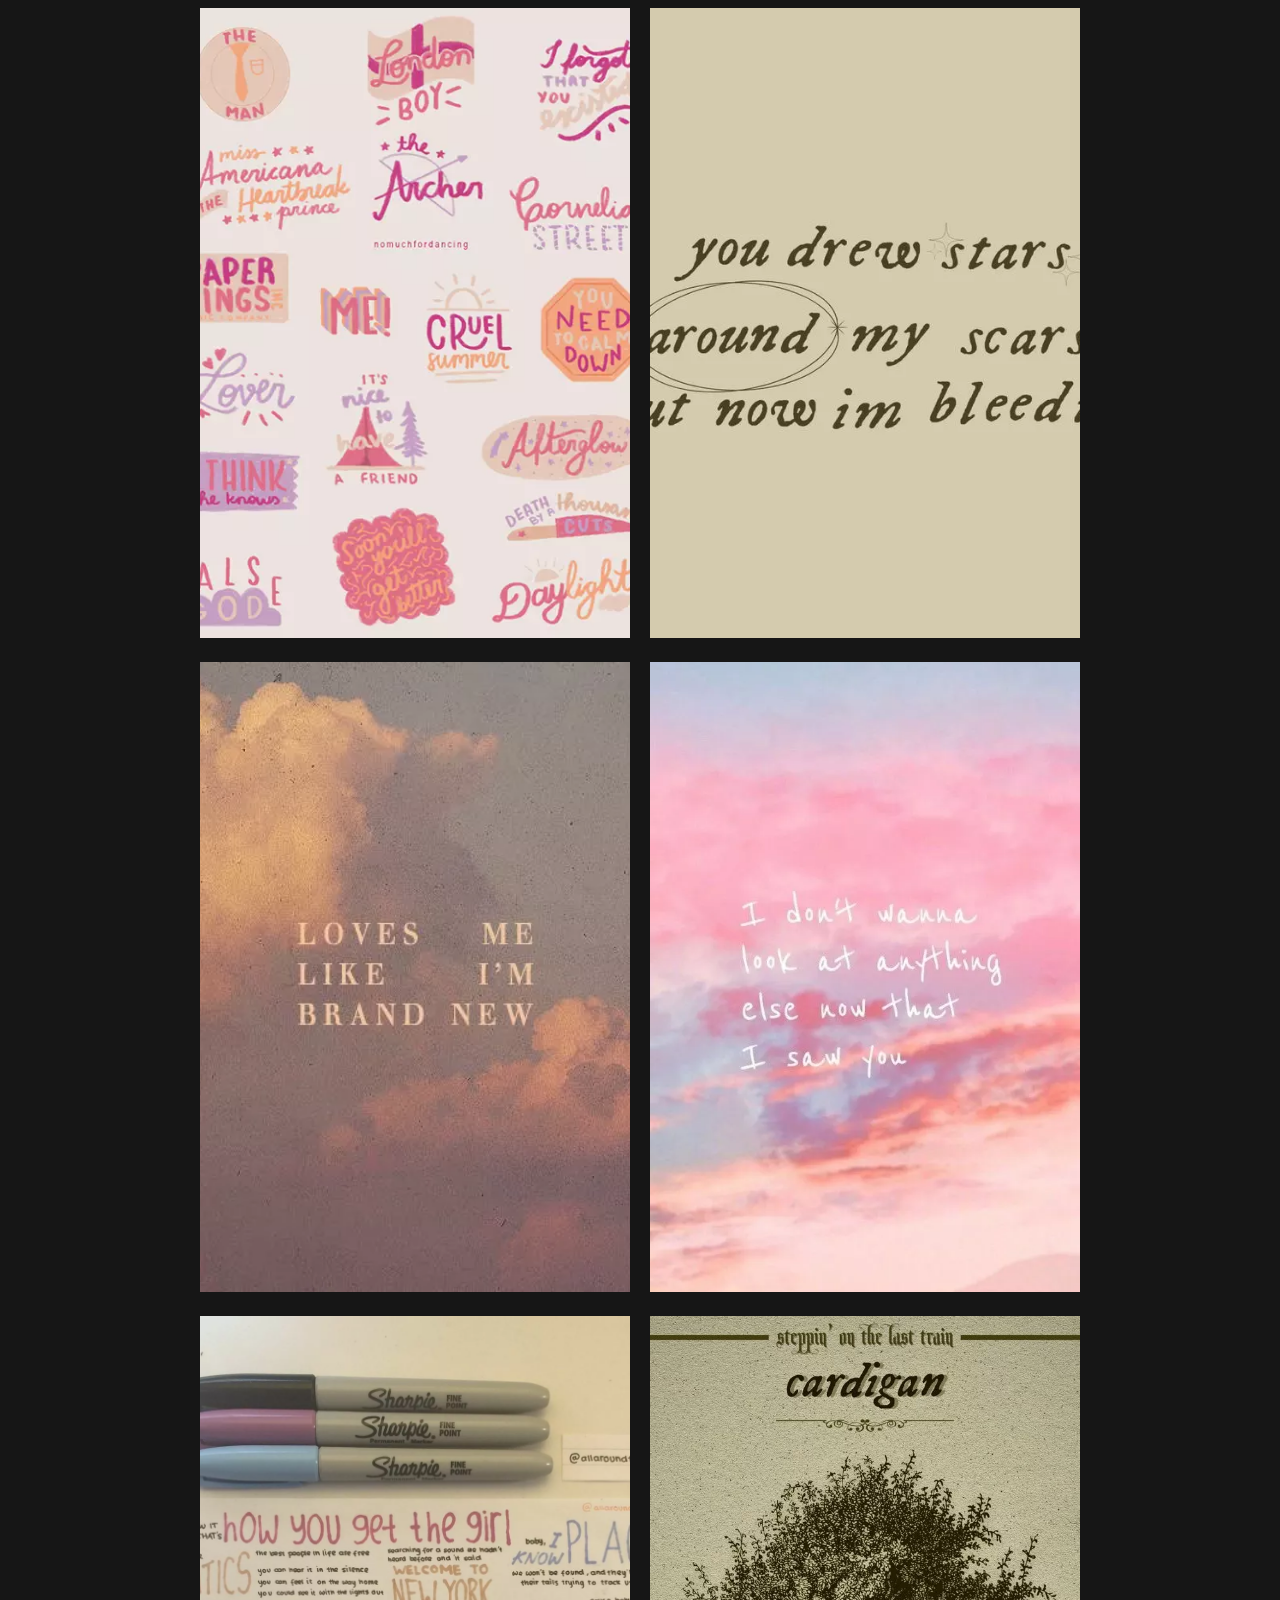
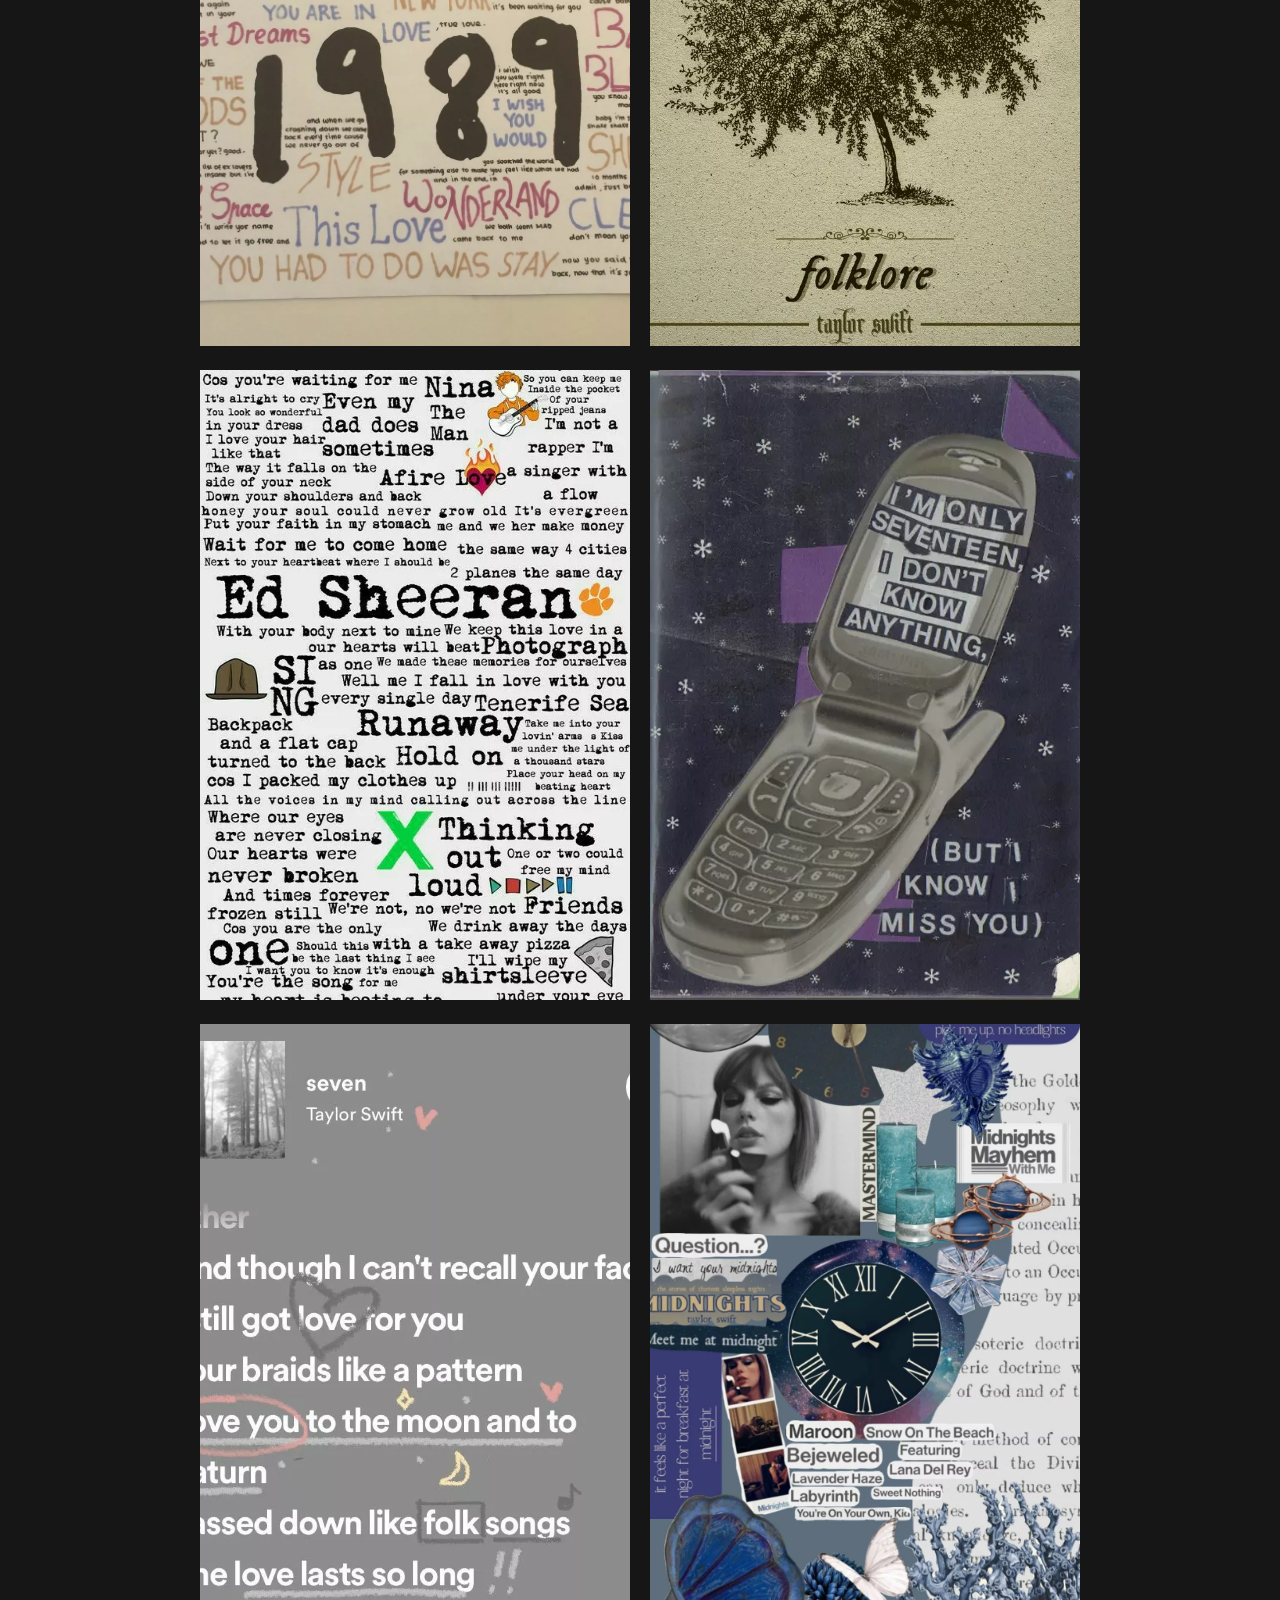
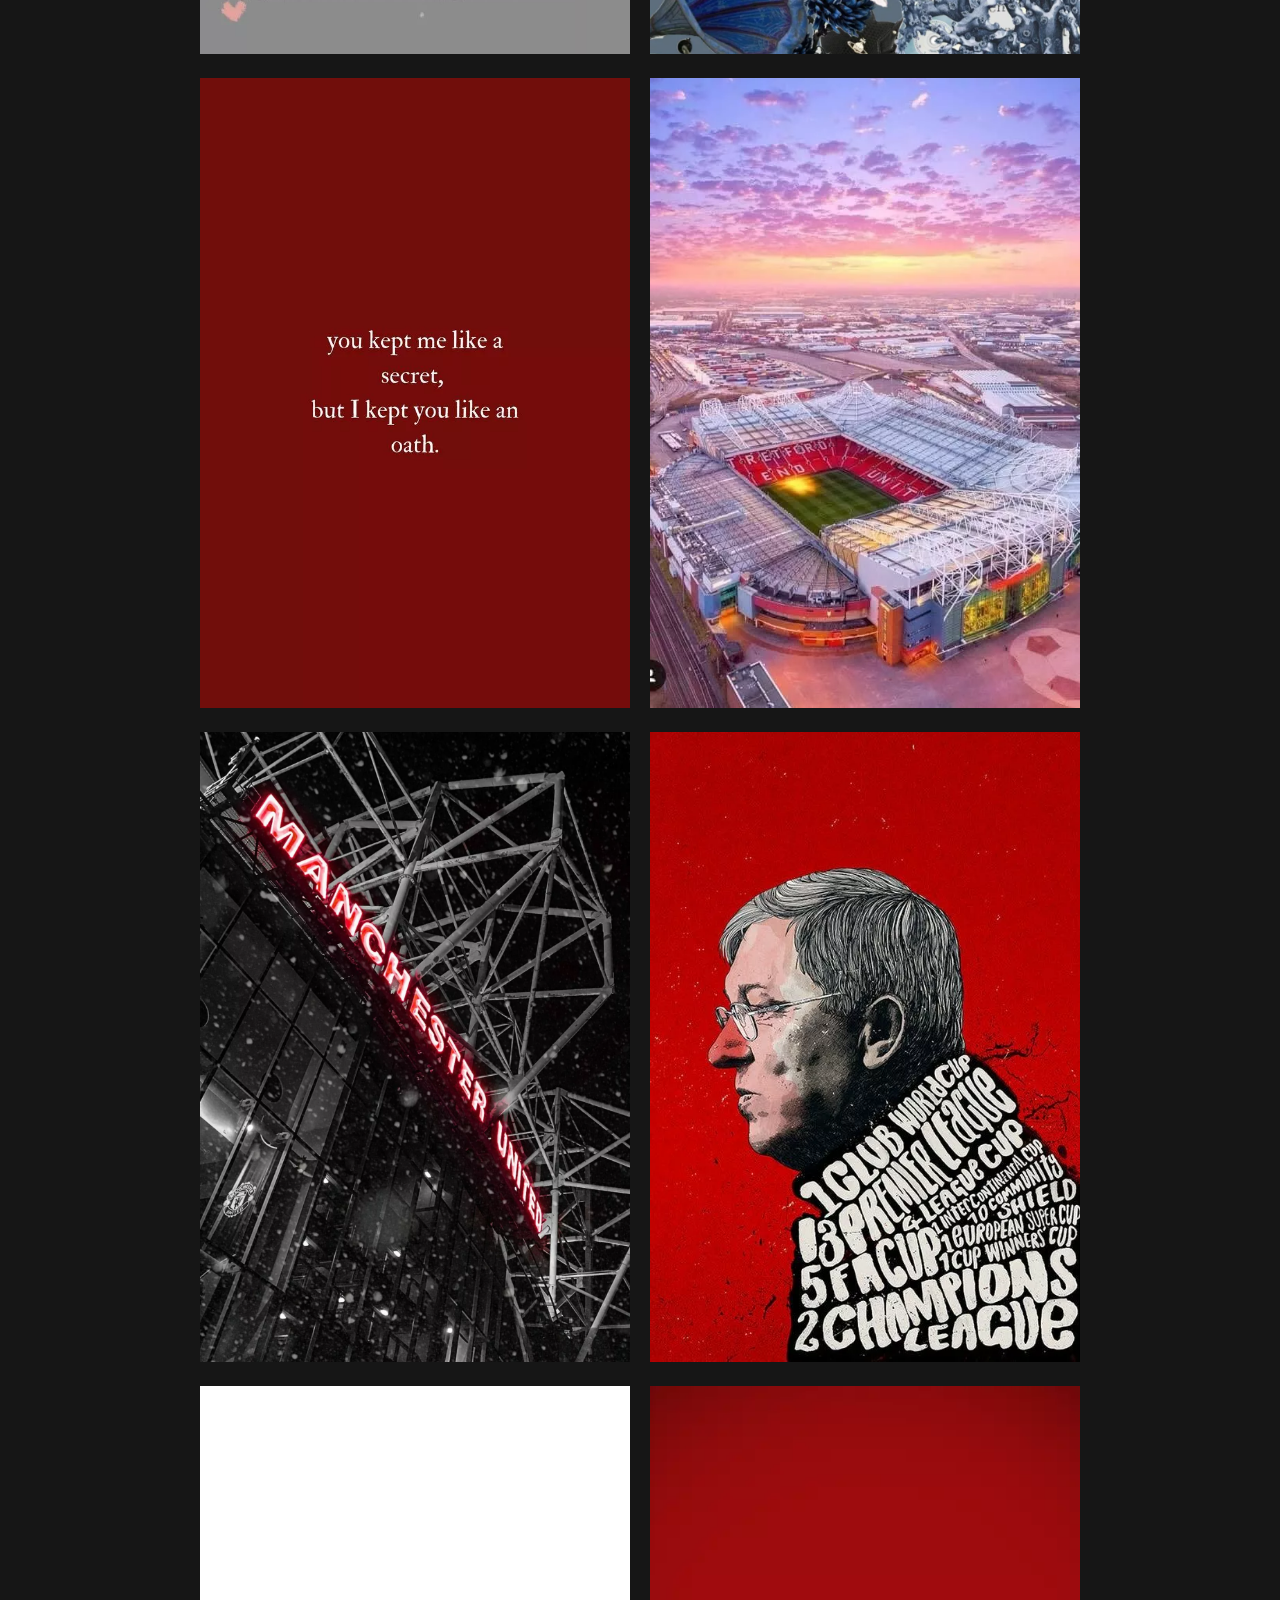
==== commit 1cc525ef: "Improve SEO and image descriptions in gallery.html Updated the title and Open Graph/Twitter metadata" ====
--- a/Pages/gallery.html
+++ b/Pages/gallery.html
@@ -6,7 +6,7 @@
     <meta http-equiv="X-UA-Compatible" content="IE=edge">
     <meta name="viewport" content="width=device-width, initial-scale=1.0">
     <!-- Primary Meta Tags -->
-    <title>Gallery | Nabil Wasir's Portfolio</title>
+    <title>Photo Gallery | Nabil Wasir's Portfolio - School & Life Moments</title>
     <meta name="title" content="Gallery | Nabil Wasir's Portfolio">
     <meta name="description" content="A personal photo gallery by Nabil Wasir, featuring quote cards and moments from school and everyday life.">
     <link rel="canonical" href="https://nabilwasir.netlify.app/Pages/gallery.html" />
@@ -14,16 +14,32 @@
     <!-- Open Graph / Facebook -->
     <meta property="og:type" content="website">
     <meta property="og:url" content="https://nabilwasir.netlify.app/Pages/gallery.html">
-    <meta property="og:title" content="Gallery | Nabil Wasir's Portfolio">
+    <meta property="og:title" content="Photo Gallery | Nabil Wasir's Portfolio - School & Life Moments">
     <meta property="og:description" content="A personal photo gallery by Nabil Wasir, featuring quote cards and moments from school and everyday life.">
-    <meta property="og:image" content="https://metatags.io/assets/meta-tags-16a33a6a8531e519cc0936fbba0ad904e52d35f34a46c97a2c9f6f7dd7d336f2.png">
+    <meta property="og:image" content="https://nabilwasir.netlify.app/images/og-image.jpg">
 
     <!-- Twitter -->
     <meta property="twitter:card" content="summary_large_image">
     <meta property="twitter:url" content="https://nabilwasir.netlify.app/Pages/gallery.html">
-    <meta property="twitter:title" content="Gallery | Nabil Wasir's Portfolio">
+    <meta property="twitter:title" content="Photo Gallery | Nabil Wasir's Portfolio - School & Life Moments">
     <meta property="twitter:description" content="A personal photo gallery by Nabil Wasir, featuring quote cards and moments from school and everyday life.">
-    <meta property="twitter:image" content="https://metatags.io/assets/meta-tags-16a33a6a8531e519cc0936fbba0ad904e52d35f34a46c97a2c9f6f7dd7d336f2.png">
+    <meta property="twitter:image" content="https://nabilwasir.netlify.app/images/og-image.jpg">
+    
+    <!-- Schema.org Structured Data -->
+    <script type="application/ld+json">
+    {
+      "@context": "https://schema.org",
+      "@type": "CollectionPage",
+      "name": "Photo Gallery",
+      "description": "A personal photo gallery by Nabil Wasir featuring quote cards and moments from school and everyday life.",
+      "url": "https://nabilwasir.netlify.app/Pages/gallery.html",
+      "about": {
+        "@type": "Person",
+        "name": "Nabil Wasir"
+      }
+    }
+    </script>
+    
     <link rel="stylesheet" href="/styles.css">
     <link rel="stylesheet" href="/Styles/galleryStyles.css">
     <link href="https://unpkg.com/aos@2.3.1/dist/aos.css" rel="stylesheet">
@@ -34,204 +50,215 @@
     <link
         href="https://fonts.googleapis.com/css2?family=Belleza&family=Cantarell&family=Open+Sans:ital,wght@1,400;1,700&family=Poppins:ital,wght@1,400&display=swap"
         rel="stylesheet">
+        
+    <!-- Google Analytics -->
+    <script async src="https://www.googletagmanager.com/gtag/js?id=G-XXXXXXXXXX"></script>
+    <script>
+        window.dataLayer = window.dataLayer || [];
+        function gtag(){dataLayer.push(arguments);}
+        gtag('js', new Date());
+        gtag('config', 'G-XXXXXXXXXX');
+    </script>
 </head>
 
 <body>
+    
     <div class="gallery">
-        <div class="image-container" data-aos="fade-up" data-aos-duration="3000">
-            <img class="gallery-image" src="/gallery/Quotes1.webp" alt="Quote card 1" loading="lazy" />
-        </div>
-        <div class="image-container" data-aos="fade-up" data-aos-duration="3000">
-            <img class="gallery-image" src="/gallery/Quote2.webp" alt="Quote card 2" loading="lazy" />
-        </div>
-        <div class="image-container" data-aos="fade-up" data-aos-duration="3000">
-            <img class="gallery-image" src="/gallery/Quote4.webp" alt="Quote card 4" loading="lazy" />
-        </div>
-        <div class="image-container" data-aos="fade-up" data-aos-duration="3000">
-            <img class="gallery-image" src="/gallery/Quote5.webp" alt="Quote card 5" loading="lazy" />
-        </div>
-        <div class="image-container" data-aos="fade-up" data-aos-duration="3000">
-            <img class="gallery-image" src="/gallery/Quote7.webp" alt="Quote card 7" loading="lazy" />
-        </div>
-        <div class="image-container" data-aos="fade-up" data-aos-duration="3000">
-            <img class="gallery-image" src="/gallery/cghs1.webp" alt="School photo 1" loading="lazy" />
-        </div>
-        <div class="image-container" data-aos="fade-up" data-aos-duration="3000">
-            <img class="gallery-image" src="/gallery/cghs3.webp" alt="School photo 3" loading="lazy" />
-        </div>
-        <div class="image-container" data-aos="fade-up" data-aos-duration="3000">
-            <img class="gallery-image" src="/gallery/cghs7.webp" alt="School photo 7" loading="lazy" />
-        </div>
-        <div class="image-container" data-aos="fade-up" data-aos-duration="3000">
-            <img class="gallery-image" src="/gallery/cghs8.webp" alt="School photo 8" loading="lazy" />
-        </div>
-        <div class="image-container" data-aos="fade-up" data-aos-duration="3000">
-            <img class="gallery-image" src="/gallery/cghs9.webp" alt="School photo 9" loading="lazy" />
-        </div>
-        <div class="image-container" data-aos="fade-up" data-aos-duration="3000">
-            <img class="gallery-image" src="/gallery/cghs10.webp" alt="School photo 10" loading="lazy" />
-        </div>
-        <div class="image-container" data-aos="fade-up" data-aos-duration="3000">
-            <img class="gallery-image" src="/gallery/cghs11.webp" alt="School photo 11" loading="lazy" />
-        </div>
-        <div class="image-container" data-aos="fade-up" data-aos-duration="3000">
-            <img class="gallery-image" src="/gallery/ts1.webp" alt="Photo ts1" loading="lazy" />
-        </div>
-        <div class="image-container" data-aos="fade-up" data-aos-duration="3000">
-            <img class="gallery-image" src="/gallery/ts2.webp" alt="Photo ts2" loading="lazy" />
-        </div>
-        <div class="image-container" data-aos="fade-up" data-aos-duration="3000">
-            <img class="gallery-image" src="/gallery/ts3.webp" alt="Photo ts3" loading="lazy" />
-        </div>
-        <div class="image-container" data-aos="fade-up" data-aos-duration="3000">
-            <img class="gallery-image" src="/gallery/ts5.webp" alt="Photo ts5" loading="lazy" />
-        </div>
-        <div class="image-container" data-aos="fade-up" data-aos-duration="3000">
-            <img class="gallery-image" src="/gallery/ts6.webp" alt="Photo ts6" loading="lazy" />
-        </div>
-        <div class="image-container" data-aos="fade-up" data-aos-duration="3000">
-            <img class="gallery-image" src="/gallery/ts7.webp" alt="Photo ts7" loading="lazy" />
-        </div>
-        <div class="image-container" data-aos="fade-up" data-aos-duration="3000">
-            <img class="gallery-image" src="/gallery/ts8.webp" alt="Photo ts8" loading="lazy" />
-        </div>
-        <div class="image-container" data-aos="fade-up" data-aos-duration="3000">
-            <img class="gallery-image" src="/gallery/ts9.webp" alt="Photo ts9" loading="lazy" />
-        </div>
-        <div class="image-container" data-aos="fade-up" data-aos-duration="3000">
-            <img class="gallery-image" src="/gallery/ts10.webp" alt="Photo ts10" loading="lazy" />
-        </div>
-        <div class="image-container" data-aos="fade-up" data-aos-duration="3000">
-            <img class="gallery-image" src="/gallery/ts11.webp" alt="Photo ts11" loading="lazy" />
-        </div>
-        <div class="image-container" data-aos="fade-up" data-aos-duration="3000">
-            <img class="gallery-image" src="/gallery/ts12.webp" alt="Photo ts12" loading="lazy" />
-        </div>
-        <div class="image-container" data-aos="fade-up" data-aos-duration="3000">
-            <img class="gallery-image" src="/gallery/ts13.webp" alt="Photo ts13" loading="lazy" />
-        </div>
-        <div class="image-container" data-aos="fade-up" data-aos-duration="3000">
-            <img class="gallery-image" src="/gallery/ts14.webp" alt="Photo ts14" loading="lazy" />
-        </div>
-        <div class="image-container" data-aos="fade-up" data-aos-duration="3000">
-            <img class="gallery-image" src="/gallery/ts15.webp" alt="Photo ts15" loading="lazy" />
-        </div>
-        <div class="image-container" data-aos="fade-up" data-aos-duration="3000">
-            <img class="gallery-image" src="/gallery/ts16.webp" alt="Photo ts16" loading="lazy" />
-        </div>
-        <div class="image-container" data-aos="fade-up" data-aos-duration="3000">
-            <img class="gallery-image" src="/gallery/ts17.webp" alt="Photo ts17" loading="lazy" />
-        </div>
-        <div class="image-container" data-aos="fade-up" data-aos-duration="3000">
-            <img class="gallery-image" src="/gallery/ts18.webp" alt="Photo ts18" loading="lazy" />
-        </div>
-        <div class="image-container" data-aos="fade-up" data-aos-duration="3000">
-            <img class="gallery-image" src="/gallery/ts19.webp" alt="Photo ts19" loading="lazy" />
-        </div>
-        <div class="image-container" data-aos="fade-up" data-aos-duration="3000">
-            <img class="gallery-image" src="/gallery/ts20.webp" alt="Photo ts20" loading="lazy" />
-        </div>
-        <div class="image-container" data-aos="fade-up" data-aos-duration="3000">
-            <img class="gallery-image" src="/gallery/ts21.webp" alt="Photo ts21" loading="lazy" />
-        </div>
-        <div class="image-container" data-aos="fade-up" data-aos-duration="3000">
-            <img class="gallery-image" src="/gallery/ts22.webp" alt="Photo ts22" loading="lazy" />
-        </div>
-        <div class="image-container" data-aos="fade-up" data-aos-duration="3000">
-            <img class="gallery-image" src="/gallery/ts23.webp" alt="Photo ts23" loading="lazy" />
-        </div>
-        <div class="image-container" data-aos="fade-up" data-aos-duration="3000">
-            <img class="gallery-image" src="/gallery/ts24.webp" alt="Photo ts24" loading="lazy" />
-        </div>
-        <div class="image-container" data-aos="fade-up" data-aos-duration="3000">
-            <img class="gallery-image" src="/gallery/ts25.webp" alt="Photo ts25" loading="lazy" />
-        </div>
-        <div class="image-container" data-aos="fade-up" data-aos-duration="3000">
-            <img class="gallery-image" src="/gallery/ts26.webp" alt="Photo ts26" loading="lazy" />
-        </div>
-        <div class="image-container" data-aos="fade-up" data-aos-duration="3000">
-            <img class="gallery-image" src="/gallery/ts27.webp" alt="Photo ts27" loading="lazy" />
-        </div>
-        <div class="image-container" data-aos="fade-up" data-aos-duration="3000">
-            <img class="gallery-image" src="/gallery/ts28.webp" alt="Photo ts28" loading="lazy" />
-        </div>
-        <div class="image-container" data-aos="fade-up" data-aos-duration="3000">
-            <img class="gallery-image" src="/gallery/ts29.webp" alt="Photo ts29" loading="lazy" />
-        </div>
-        <div class="image-container" data-aos="fade-up" data-aos-duration="3000">
-            <img class="gallery-image" src="/gallery/ts30.webp" alt="Photo ts30" loading="lazy" />
-        </div>
-        <div class="image-container" data-aos="fade-up" data-aos-duration="3000">
-            <img class="gallery-image" src="/gallery/ts31.webp" alt="Photo ts31" loading="lazy" />
-        </div>
-        <div class="image-container" data-aos="fade-up" data-aos-duration="3000">
-            <img class="gallery-image" src="/gallery/ts32.webp" alt="Photo ts32" loading="lazy" />
-        </div>
-        <div class="image-container" data-aos="fade-up" data-aos-duration="3000">
-            <img class="gallery-image" src="/gallery/ts33.webp" alt="Photo ts33" loading="lazy" />
-        </div>
-        <div class="image-container" data-aos="fade-up" data-aos-duration="3000">
-            <img class="gallery-image" src="/gallery/ts34.webp" alt="Photo ts34" loading="lazy" />
-        </div>
-        <div class="image-container" data-aos="fade-up" data-aos-duration="3000">
-            <img class="gallery-image" src="/gallery/ts35.webp" alt="Photo ts35" loading="lazy" />
-        </div>
-        <div class="image-container" data-aos="fade-up" data-aos-duration="3000">
-            <img class="gallery-image" src="/gallery/mu1.webp" alt="Memory photo 1" loading="lazy" />
-        </div>
-        <div class="image-container" data-aos="fade-up" data-aos-duration="3000">
-            <img class="gallery-image" src="/gallery/mu2.webp" alt="Memory photo 2" loading="lazy" />
-        </div>
-        <div class="image-container" data-aos="fade-up" data-aos-duration="3000">
-            <img class="gallery-image" src="/gallery/mu3.webp" alt="Memory photo 3" loading="lazy" />
-        </div>
-        <div class="image-container" data-aos="fade-up" data-aos-duration="3000">
-            <img class="gallery-image" src="/gallery/mu4.webp" alt="Memory photo 4" loading="lazy" />
-        </div>
-        <div class="image-container" data-aos="fade-up" data-aos-duration="3000">
-            <img class="gallery-image" src="/gallery/mu5.webp" alt="Memory photo 5" loading="lazy" />
-        </div>
-        <div class="image-container" data-aos="fade-up" data-aos-duration="3000">
-            <img class="gallery-image" src="/gallery/mu6.webp" alt="Memory photo 6" loading="lazy" />
-        </div>
-        <div class="image-container" data-aos="fade-up" data-aos-duration="3000">
-            <img class="gallery-image" src="/gallery/mu7.webp" alt="Memory photo 7" loading="lazy" />
-        </div>
-        <div class="image-container" data-aos="fade-up" data-aos-duration="3000">
-            <img class="gallery-image" src="/gallery/mu8.webp" alt="Memory photo 8" loading="lazy" />
-        </div>
-        <div class="image-container" data-aos="fade-up" data-aos-duration="3000">
-            <img class="gallery-image" src="/gallery/mu9.webp" alt="Memory photo 9" loading="lazy" />
-        </div>
-        <div class="image-container" data-aos="fade-up" data-aos-duration="3000">
-            <img class="gallery-image" src="/gallery/mu10.webp" alt="Memory photo 10" loading="lazy" />
-        </div>
-        <div class="image-container" data-aos="fade-up" data-aos-duration="3000">
-            <img class="gallery-image" src="/gallery/mu11.webp" alt="Memory photo 11" loading="lazy" />
-        </div>
-        <div class="image-container" data-aos="fade-up" data-aos-duration="3000">
-            <img class="gallery-image" src="/gallery/mu12.webp" alt="Memory photo 12" loading="lazy" />
-        </div>
-        <div class="image-container" data-aos="fade-up" data-aos-duration="3000">
-            <img class="gallery-image" src="/gallery/mu13.webp" alt="Memory photo 13" loading="lazy" />
-        </div>
-        <div class="image-container" data-aos="fade-up" data-aos-duration="3000">
-            <img class="gallery-image" src="/gallery/mu14.webp" alt="Memory photo 14" loading="lazy" />
-        </div>
-        <div class="image-container" data-aos="fade-up" data-aos-duration="3000">
-            <img class="gallery-image" src="/gallery/mu15.webp" alt="Memory photo 15" loading="lazy" />
-        </div>
-        <div class="image-container" data-aos="fade-up" data-aos-duration="3000">
-            <img class="gallery-image" src="/gallery/mu16.webp" alt="Memory photo 16" loading="lazy" />
-        </div>
-        <div class="image-container" data-aos="fade-up" data-aos-duration="3000">
-            <img class="gallery-image" src="/gallery/mu17.webp" alt="Memory photo 17" loading="lazy" />
-        </div>
-        <div class="image-container" data-aos="fade-up" data-aos-duration="3000">
-            <img class="gallery-image" src="/gallery/mu18.webp" alt="Memory photo 18" loading="lazy" />
-        </div>
-        <div class="image-container" data-aos="fade-up" data-aos-duration="3000">
-            <img class="gallery-image" src="/gallery/mu19.webp" alt="Memory photo 19" loading="lazy" />
+
+        <div class="image-container" data-aos="fade-up" data-aos-duration="3000">
+            <img class="gallery-image" src="/gallery/Quotes1.webp" alt="Inspirational quote card about life and success" loading="lazy" />
+        </div>
+        <div class="image-container" data-aos="fade-up" data-aos-duration="3000">
+            <img class="gallery-image" src="/gallery/Quote2.webp" alt="Motivational quote card about perseverance" loading="lazy" />
+        </div>
+        <div class="image-container" data-aos="fade-up" data-aos-duration="3000">
+            <img class="gallery-image" src="/gallery/Quote4.webp" alt="Thought-provoking quote card about creativity" loading="lazy" />
+        </div>
+        <div class="image-container" data-aos="fade-up" data-aos-duration="3000">
+            <img class="gallery-image" src="/gallery/Quote5.webp" alt="Inspirational quote card about learning" loading="lazy" />
+        </div>
+        <div class="image-container" data-aos="fade-up" data-aos-duration="3000">
+            <img class="gallery-image" src="/gallery/Quote7.webp" alt="Meaningful quote card about growth" loading="lazy" />
+        </div>
+        <div class="image-container" data-aos="fade-up" data-aos-duration="3000">
+            <img class="gallery-image" src="/gallery/cghs1.webp" alt="School photo at CGHS with friends" loading="lazy" />
+        </div>
+        <div class="image-container" data-aos="fade-up" data-aos-duration="3000">
+            <img class="gallery-image" src="/gallery/cghs3.webp" alt="School campus photo at CGHS" loading="lazy" />
+        </div>
+        <div class="image-container" data-aos="fade-up" data-aos-duration="3000">
+            <img class="gallery-image" src="/gallery/cghs7.webp" alt="Classroom moment at CGHS school" loading="lazy" />
+        </div>
+        <div class="image-container" data-aos="fade-up" data-aos-duration="3000">
+            <img class="gallery-image" src="/gallery/cghs8.webp" alt="School event photo at CGHS" loading="lazy" />
+        </div>
+        <div class="image-container" data-aos="fade-up" data-aos-duration="3000">
+            <img class="gallery-image" src="/gallery/cghs9.webp" alt="Group photo with classmates at CGHS" loading="lazy" />
+        </div>
+        <div class="image-container" data-aos="fade-up" data-aos-duration="3000">
+            <img class="gallery-image" src="/gallery/cghs10.webp" alt="School memory at CGHS campus" loading="lazy" />
+        </div>
+        <div class="image-container" data-aos="fade-up" data-aos-duration="3000">
+            <img class="gallery-image" src="/gallery/cghs11.webp" alt="Farewell moment at CGHS school" loading="lazy" />
+        </div>
+        <div class="image-container" data-aos="fade-up" data-aos-duration="3000">
+            <img class="gallery-image" src="/gallery/ts1.webp" alt="Travel snapshot - scenic view" loading="lazy" />
+        </div>
+        <div class="image-container" data-aos="fade-up" data-aos-duration="3000">
+            <img class="gallery-image" src="/gallery/ts2.webp" alt="Travel photography - landscape" loading="lazy" />
+        </div>
+        <div class="image-container" data-aos="fade-up" data-aos-duration="3000">
+            <img class="gallery-image" src="/gallery/ts3.webp" alt="Travel photo - city view" loading="lazy" />
+        </div>
+        <div class="image-container" data-aos="fade-up" data-aos-duration="3000">
+            <img class="gallery-image" src="/gallery/ts5.webp" alt="Travel memories - nature photography" loading="lazy" />
+        </div>
+        <div class="image-container" data-aos="fade-up" data-aos-duration="3000">
+            <img class="gallery-image" src="/gallery/ts6.webp" alt="Travel snapshot - sunset view" loading="lazy" />
+        </div>
+        <div class="image-container" data-aos="fade-up" data-aos-duration="3000">
+            <img class="gallery-image" src="/gallery/ts7.webp" alt="Travel photo - mountain view" loading="lazy" />
+        </div>
+        <div class="image-container" data-aos="fade-up" data-aos-duration="3000">
+            <img class="gallery-image" src="/gallery/ts8.webp" alt="Travel memories - beach snapshot" loading="lazy" />
+        </div>
+        <div class="image-container" data-aos="fade-up" data-aos-duration="3000">
+            <img class="gallery-image" src="/gallery/ts9.webp" alt="Travel photo - urban exploration" loading="lazy" />
+        </div>
+        <div class="image-container" data-aos="fade-up" data-aos-duration="3000">
+            <img class="gallery-image" src="/gallery/ts10.webp" alt="Travel snapshot - countryside view" loading="lazy" />
+        </div>
+        <div class="image-container" data-aos="fade-up" data-aos-duration="3000">
+            <img class="gallery-image" src="/gallery/ts11.webp" alt="Travel photo - river view" loading="lazy" />
+        </div>
+        <div class="image-container" data-aos="fade-up" data-aos-duration="3000">
+            <img class="gallery-image" src="/gallery/ts12.webp" alt="Travel memories - forest path" loading="lazy" />
+        </div>
+        <div class="image-container" data-aos="fade-up" data-aos-duration="3000">
+            <img class="gallery-image" src="/gallery/ts13.webp" alt="Travel photo - historical site" loading="lazy" />
+        </div>
+        <div class="image-container" data-aos="fade-up" data-aos-duration="3000">
+            <img class="gallery-image" src="/gallery/ts14.webp" alt="Travel snapshot - road trip" loading="lazy" />
+        </div>
+        <div class="image-container" data-aos="fade-up" data-aos-duration="3000">
+            <img class="gallery-image" src="/gallery/ts15.webp" alt="Travel photo - lake view" loading="lazy" />
+        </div>
+        <div class="image-container" data-aos="fade-up" data-aos-duration="3000">
+            <img class="gallery-image" src="/gallery/ts16.webp" alt="Travel memories - park view" loading="lazy" />
+        </div>
+        <div class="image-container" data-aos="fade-up" data-aos-duration="3000">
+            <img class="gallery-image" src="/gallery/ts17.webp" alt="Travel photo - street photography" loading="lazy" />
+        </div>
+        <div class="image-container" data-aos="fade-up" data-aos-duration="3000">
+            <img class="gallery-image" src="/gallery/ts18.webp" alt="Travel snapshot - garden view" loading="lazy" />
+        </div>
+        <div class="image-container" data-aos="fade-up" data-aos-duration="3000">
+            <img class="gallery-image" src="/gallery/ts19.webp" alt="Travel photo - architecture" loading="lazy" />
+        </div>
+        <div class="image-container" data-aos="fade-up" data-aos-duration="3000">
+            <img class="gallery-image" src="/gallery/ts20.webp" alt="Travel memories - night view" loading="lazy" />
+        </div>
+        <div class="image-container" data-aos="fade-up" data-aos-duration="3000">
+            <img class="gallery-image" src="/gallery/ts21.webp" alt="Travel photo - food photography" loading="lazy" />
+        </div>
+        <div class="image-container" data-aos="fade-up" data-aos-duration="3000">
+            <img class="gallery-image" src="/gallery/ts22.webp" alt="Travel snapshot - wildlife" loading="lazy" />
+        </div>
+        <div class="image-container" data-aos="fade-up" data-aos-duration="3000">
+            <img class="gallery-image" src="/gallery/ts23.webp" alt="Travel photo - seascape" loading="lazy" />
+        </div>
+        <div class="image-container" data-aos="fade-up" data-aos-duration="3000">
+            <img class="gallery-image" src="/gallery/ts24.webp" alt="Travel memories - village scene" loading="lazy" />
+        </div>
+        <div class="image-container" data-aos="fade-up" data-aos-duration="3000">
+            <img class="gallery-image" src="/gallery/ts25.webp" alt="Travel photo - market view" loading="lazy" />
+        </div>
+        <div class="image-container" data-aos="fade-up" data-aos-duration="3000">
+            <img class="gallery-image" src="/gallery/ts26.webp" alt="Travel snapshot - panoramic view" loading="lazy" />
+        </div>
+        <div class="image-container" data-aos="fade-up" data-aos-duration="3000">
+            <img class="gallery-image" src="/gallery/ts27.webp" alt="Travel photo - temple view" loading="lazy" />
+        </div>
+        <div class="image-container" data-aos="fade-up" data-aos-duration="3000">
+            <img class="gallery-image" src="/gallery/ts28.webp" alt="Travel memories - bridge photo" loading="lazy" />
+        </div>
+        <div class="image-container" data-aos="fade-up" data-aos-duration="3000">
+            <img class="gallery-image" src="/gallery/ts29.webp" alt="Travel photo - waterfall view" loading="lazy" />
+        </div>
+        <div class="image-container" data-aos="fade-up" data-aos-duration="3000">
+            <img class="gallery-image" src="/gallery/ts30.webp" alt="Travel snapshot - desert view" loading="lazy" />
+        </div>
+        <div class="image-container" data-aos="fade-up" data-aos-duration="3000">
+            <img class="gallery-image" src="/gallery/ts31.webp" alt="Travel photo - cultural event" loading="lazy" />
+        </div>
+        <div class="image-container" data-aos="fade-up" data-aos-duration="3000">
+            <img class="gallery-image" src="/gallery/ts32.webp" alt="Travel memories - festival photo" loading="lazy" />
+        </div>
+        <div class="image-container" data-aos="fade-up" data-aos-duration="3000">
+            <img class="gallery-image" src="/gallery/ts33.webp" alt="Travel photo - rural scene" loading="lazy" />
+        </div>
+        <div class="image-container" data-aos="fade-up" data-aos-duration="3000">
+            <img class="gallery-image" src="/gallery/ts34.webp" alt="Travel snapshot - mountain peak" loading="lazy" />
+        </div>
+        <div class="image-container" data-aos="fade-up" data-aos-duration="3000">
+            <img class="gallery-image" src="/gallery/ts35.webp" alt="Travel photo - coastal view" loading="lazy" />
+        </div>
+        <div class="image-container" data-aos="fade-up" data-aos-duration="3000">
+            <img class="gallery-image" src="/gallery/mu1.webp" alt="Memory photo - family gathering" loading="lazy" />
+        </div>
+        <div class="image-container" data-aos="fade-up" data-aos-duration="3000">
+            <img class="gallery-image" src="/gallery/mu2.webp" alt="Memory photo - childhood moment" loading="lazy" />
+        </div>
+        <div class="image-container" data-aos="fade-up" data-aos-duration="3000">
+            <img class="gallery-image" src="/gallery/mu3.webp" alt="Memory photo - friendship moment" loading="lazy" />
+        </div>
+        <div class="image-container" data-aos="fade-up" data-aos-duration="3000">
+            <img class="gallery-image" src="/gallery/mu4.webp" alt="Memory photo - celebration" loading="lazy" />
+        </div>
+        <div class="image-container" data-aos="fade-up" data-aos-duration="3000">
+            <img class="gallery-image" src="/gallery/mu5.webp" alt="Memory photo - family trip" loading="lazy" />
+        </div>
+        <div class="image-container" data-aos="fade-up" data-aos-duration="3000">
+            <img class="gallery-image" src="/gallery/mu6.webp" alt="Memory photo - birthday celebration" loading="lazy" />
+        </div>
+        <div class="image-container" data-aos="fade-up" data-aos-duration="3000">
+            <img class="gallery-image" src="/gallery/mu7.webp" alt="Memory photo - holiday moment" loading="lazy" />
+        </div>
+        <div class="image-container" data-aos="fade-up" data-aos-duration="3000">
+            <img class="gallery-image" src="/gallery/mu8.webp" alt="Memory photo - school friend" loading="lazy" />
+        </div>
+        <div class="image-container" data-aos="fade-up" data-aos-duration="3000">
+            <img class="gallery-image" src="/gallery/mu9.webp" alt="Memory photo - family portrait" loading="lazy" />
+        </div>
+        <div class="image-container" data-aos="fade-up" data-aos-duration="3000">
+            <img class="gallery-image" src="/gallery/mu10.webp" alt="Memory photo - graduation" loading="lazy" />
+        </div>
+        <div class="image-container" data-aos="fade-up" data-aos-duration="3000">
+            <img class="gallery-image" src="/gallery/mu11.webp" alt="Memory photo - group photo" loading="lazy" />
+        </div>
+        <div class="image-container" data-aos="fade-up" data-aos-duration="3000">
+            <img class="gallery-image" src="/gallery/mu12.webp" alt="Memory photo - travel with friends" loading="lazy" />
+        </div>
+        <div class="image-container" data-aos="fade-up" data-aos-duration="3000">
+            <img class="gallery-image" src="/gallery/mu13.webp" alt="Memory photo - family dinner" loading="lazy" />
+        </div>
+        <div class="image-container" data-aos="fade-up" data-aos-duration="3000">
+            <img class="gallery-image" src="/gallery/mu14.webp" alt="Memory photo - outdoor adventure" loading="lazy" />
+        </div>
+        <div class="image-container" data-aos="fade-up" data-aos-duration="3000">
+            <img class="gallery-image" src="/gallery/mu15.webp" alt="Memory photo - cultural event" loading="lazy" />
+        </div>
+        <div class="image-container" data-aos="fade-up" data-aos-duration="3000">
+            <img class="gallery-image" src="/gallery/mu16.webp" alt="Memory photo - sports event" loading="lazy" />
+        </div>
+        <div class="image-container" data-aos="fade-up" data-aos-duration="3000">
+            <img class="gallery-image" src="/gallery/mu17.webp" alt="Memory photo - art exhibition" loading="lazy" />
+        </div>
+        <div class="image-container" data-aos="fade-up" data-aos-duration="3000">
+            <img class="gallery-image" src="/gallery/mu18.webp" alt="Memory photo - music concert" loading="lazy" />
+        </div>
+        <div class="image-container" data-aos="fade-up" data-aos-duration="3000">
+            <img class="gallery-image" src="/gallery/mu19.webp" alt="Memory photo - community service" loading="lazy" />
         </div>
     </div>
 
